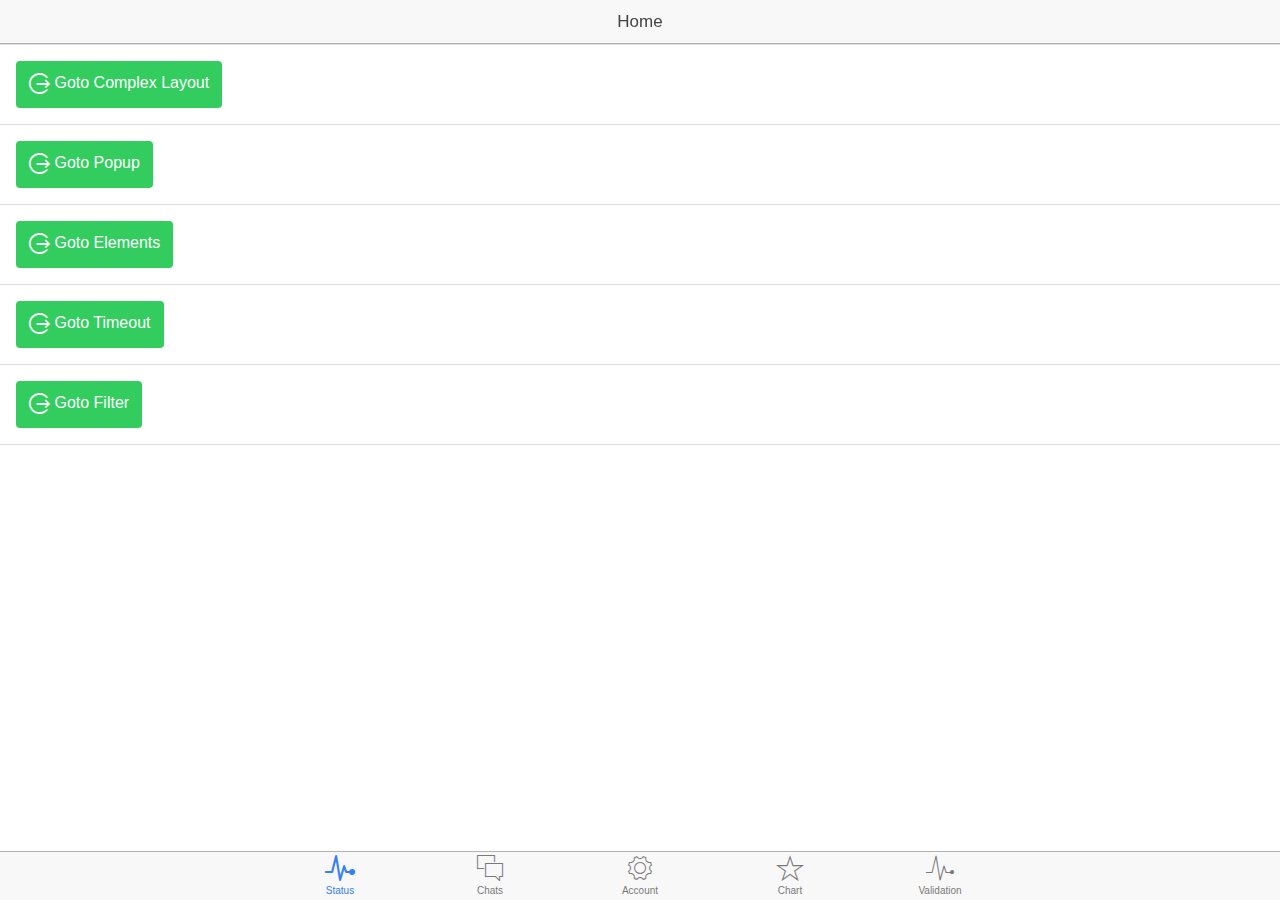
==== www/index.html @ bd2639de "20:19 04/17/2016 add filter function" ====
<!DOCTYPE html>
<html>
  <head>
    <meta charset="utf-8">
    <meta name="viewport" content="initial-scale=1, maximum-scale=1, user-scalable=no, width=device-width">
    <title></title>
    <link href="lib/ionic/css/ionic.css" rel="stylesheet">
    <link href="css/style.css" rel="stylesheet">
    <!-- IF using Sass (run gulp sass first), then uncomment below and remove the CSS includes above
    <link href="css/ionic.app.css" rel="stylesheet">
    -->
    <!-- ionic/angularjs js -->
    <script src="lib/ionic/js/ionic.bundle.js"></script>
    <script src="js/Chart.js"></script>
    <script src="practice/ionic/validation/angular-messages.min.js"></script>
    <link rel="stylesheet" href="practice/ionic/validation/main.css"/>
    <link rel="stylesheet" href="practice/ionic/layout/main.css"/>
    <!-- cordova script (this will be a 404 during development) -->
    <!--script src="cordova.js"></script-->

    <!-- your app's js -->
    <script src="js/app.js"></script>
    <script src="js/controllers.js"></script>
    <script src="js/services.js"></script>
    <script src="home/service.js"></script>
    <script src="home/controller.js"></script>
    <script src="practice/ionic/popup/controller.js"></script>
    <script src="practice/ionic/layout/controller.js"></script>
    <script src="practice/ionic/element/controller.js"></script>
    <script src="practice/ionic/timeout/controller.js"></script>
    <script src="practice/ionic/filter/controller.js"></script>
  </head>
  <body ng-app="starter">
    <!--
      The nav bar that will be updated as we navigate between views.
    -->
    <ion-nav-bar class="bar-stable">
      <ion-nav-back-button>
      </ion-nav-back-button>
    </ion-nav-bar>
    <!--
      The views will be rendered in the <ion-nav-view> directive below
      Templates are in the /templates folder (but you could also
      have templates inline in this html file if you'd like).
    -->
    <ion-nav-view></ion-nav-view>
  </body>
</html>
---- www/lib/ionic/css/ionic.css ----
@charset "UTF-8";
/*!
 * Copyright 2015 Drifty Co.
 * http://drifty.com/
 *
 * Ionic, v1.2.4
 * A powerful HTML5 mobile app framework.
 * http://ionicframework.com/
 *
 * By @maxlynch, @benjsperry, @adamdbradley <3
 *
 * Licensed under the MIT license. Please see LICENSE for more information.
 *
 */
/*!
  Ionicons, v2.0.1
  Created by Ben Sperry for the Ionic Framework, http://ionicons.com/
  https://twitter.com/benjsperry  https://twitter.com/ionicframework
  MIT License: https://github.com/driftyco/ionicons

  Android-style icons originally built by Google’s
  Material Design Icons: https://github.com/google/material-design-icons
  used under CC BY http://creativecommons.org/licenses/by/4.0/
  Modified icons to fit ionicon’s grid from original.
*/
@font-face {
  font-family: "Ionicons";
  src: url("../fonts/ionicons.eot?v=2.0.1");
  src: url("../fonts/ionicons.eot?v=2.0.1#iefix") format("embedded-opentype"), url("../fonts/ionicons.ttf?v=2.0.1") format("truetype"), url("../fonts/ionicons.woff?v=2.0.1") format("woff"), url("../fonts/ionicons.woff") format("woff"), url("../fonts/ionicons.svg?v=2.0.1#Ionicons") format("svg");
  font-weight: normal;
  font-style: normal; }

.ion, .ionicons,
.ion-alert:before,
.ion-alert-circled:before,
.ion-android-add:before,
.ion-android-add-circle:before,
.ion-android-alarm-clock:before,
.ion-android-alert:before,
.ion-android-apps:before,
.ion-android-archive:before,
.ion-android-arrow-back:before,
.ion-android-arrow-down:before,
.ion-android-arrow-dropdown:before,
.ion-android-arrow-dropdown-circle:before,
.ion-android-arrow-dropleft:before,
.ion-android-arrow-dropleft-circle:before,
.ion-android-arrow-dropright:before,
.ion-android-arrow-dropright-circle:before,
.ion-android-arrow-dropup:before,
.ion-android-arrow-dropup-circle:before,
.ion-android-arrow-forward:before,
.ion-android-arrow-up:before,
.ion-android-attach:before,
.ion-android-bar:before,
.ion-android-bicycle:before,
.ion-android-boat:before,
.ion-android-bookmark:before,
.ion-android-bulb:before,
.ion-android-bus:before,
.ion-android-calendar:before,
.ion-android-call:before,
.ion-android-camera:before,
.ion-android-cancel:before,
.ion-android-car:before,
.ion-android-cart:before,
.ion-android-chat:before,
.ion-android-checkbox:before,
.ion-android-checkbox-blank:before,
.ion-android-checkbox-outline:before,
.ion-android-checkbox-outline-blank:before,
.ion-android-checkmark-circle:before,
.ion-android-clipboard:before,
.ion-android-close:before,
.ion-android-cloud:before,
.ion-android-cloud-circle:before,
.ion-android-cloud-done:before,
.ion-android-cloud-outline:before,
.ion-android-color-palette:before,
.ion-android-compass:before,
.ion-android-contact:before,
.ion-android-contacts:before,
.ion-android-contract:before,
.ion-android-create:before,
.ion-android-delete:before,
.ion-android-desktop:before,
.ion-android-document:before,
.ion-android-done:before,
.ion-android-done-all:before,
.ion-android-download:before,
.ion-android-drafts:before,
.ion-android-exit:before,
.ion-android-expand:before,
.ion-android-favorite:before,
.ion-android-favorite-outline:before,
.ion-android-film:before,
.ion-android-folder:before,
.ion-android-folder-open:before,
.ion-android-funnel:before,
.ion-android-globe:before,
.ion-android-hand:before,
.ion-android-hangout:before,
.ion-android-happy:before,
.ion-android-home:before,
.ion-android-image:before,
.ion-android-laptop:before,
.ion-android-list:before,
.ion-android-locate:before,
.ion-android-lock:before,
.ion-android-mail:before,
.ion-android-map:before,
.ion-android-menu:before,
.ion-android-microphone:before,
.ion-android-microphone-off:before,
.ion-android-more-horizontal:before,
.ion-android-more-vertical:before,
.ion-android-navigate:before,
.ion-android-notifications:before,
.ion-android-notifications-none:before,
.ion-android-notifications-off:before,
.ion-android-open:before,
.ion-android-options:before,
.ion-android-people:before,
.ion-android-person:before,
.ion-android-person-add:before,
.ion-android-phone-landscape:before,
.ion-android-phone-portrait:before,
.ion-android-pin:before,
.ion-android-plane:before,
.ion-android-playstore:before,
.ion-android-print:before,
.ion-android-radio-button-off:before,
.ion-android-radio-button-on:before,
.ion-android-refresh:before,
.ion-android-remove:before,
.ion-android-remove-circle:before,
.ion-android-restaurant:before,
.ion-android-sad:before,
.ion-android-search:before,
.ion-android-send:before,
.ion-android-settings:before,
.ion-android-share:before,
.ion-android-share-alt:before,
.ion-android-star:before,
.ion-android-star-half:before,
.ion-android-star-outline:before,
.ion-android-stopwatch:before,
.ion-android-subway:before,
.ion-android-sunny:before,
.ion-android-sync:before,
.ion-android-textsms:before,
.ion-android-time:before,
.ion-android-train:before,
.ion-android-unlock:before,
.ion-android-upload:before,
.ion-android-volume-down:before,
.ion-android-volume-mute:before,
.ion-android-volume-off:before,
.ion-android-volume-up:before,
.ion-android-walk:before,
.ion-android-warning:before,
.ion-android-watch:before,
.ion-android-wifi:before,
.ion-aperture:before,
.ion-archive:before,
.ion-arrow-down-a:before,
.ion-arrow-down-b:before,
.ion-arrow-down-c:before,
.ion-arrow-expand:before,
.ion-arrow-graph-down-left:before,
.ion-arrow-graph-down-right:before,
.ion-arrow-graph-up-left:before,
.ion-arrow-graph-up-right:before,
.ion-arrow-left-a:before,
.ion-arrow-left-b:before,
.ion-arrow-left-c:before,
.ion-arrow-move:before,
.ion-arrow-resize:before,
.ion-arrow-return-left:before,
.ion-arrow-return-right:before,
.ion-arrow-right-a:before,
.ion-arrow-right-b:before,
.ion-arrow-right-c:before,
.ion-arrow-shrink:before,
.ion-arrow-swap:before,
.ion-arrow-up-a:before,
.ion-arrow-up-b:before,
.ion-arrow-up-c:before,
.ion-asterisk:before,
.ion-at:before,
.ion-backspace:before,
.ion-backspace-outline:before,
.ion-bag:before,
.ion-battery-charging:before,
.ion-battery-empty:before,
.ion-battery-full:before,
.ion-battery-half:before,
.ion-battery-low:before,
.ion-beaker:before,
.ion-beer:before,
.ion-bluetooth:before,
.ion-bonfire:before,
.ion-bookmark:before,
.ion-bowtie:before,
.ion-briefcase:before,
.ion-bug:before,
.ion-calculator:before,
.ion-calendar:before,
.ion-camera:before,
.ion-card:before,
.ion-cash:before,
.ion-chatbox:before,
.ion-chatbox-working:before,
.ion-chatboxes:before,
.ion-chatbubble:before,
.ion-chatbubble-working:before,
.ion-chatbubbles:before,
.ion-checkmark:before,
.ion-checkmark-circled:before,
.ion-checkmark-round:before,
.ion-chevron-down:before,
.ion-chevron-left:before,
.ion-chevron-right:before,
.ion-chevron-up:before,
.ion-clipboard:before,
.ion-clock:before,
.ion-close:before,
.ion-close-circled:before,
.ion-close-round:before,
.ion-closed-captioning:before,
.ion-cloud:before,
.ion-code:before,
.ion-code-download:before,
.ion-code-working:before,
.ion-coffee:before,
.ion-compass:before,
.ion-compose:before,
.ion-connection-bars:before,
.ion-contrast:before,
.ion-crop:before,
.ion-cube:before,
.ion-disc:before,
.ion-document:before,
.ion-document-text:before,
.ion-drag:before,
.ion-earth:before,
.ion-easel:before,
.ion-edit:before,
.ion-egg:before,
.ion-eject:before,
.ion-email:before,
.ion-email-unread:before,
.ion-erlenmeyer-flask:before,
.ion-erlenmeyer-flask-bubbles:before,
.ion-eye:before,
.ion-eye-disabled:before,
.ion-female:before,
.ion-filing:before,
.ion-film-marker:before,
.ion-fireball:before,
.ion-flag:before,
.ion-flame:before,
.ion-flash:before,
.ion-flash-off:before,
.ion-folder:before,
.ion-fork:before,
.ion-fork-repo:before,
.ion-forward:before,
.ion-funnel:before,
.ion-gear-a:before,
.ion-gear-b:before,
.ion-grid:before,
.ion-hammer:before,
.ion-happy:before,
.ion-happy-outline:before,
.ion-headphone:before,
.ion-heart:before,
.ion-heart-broken:before,
.ion-help:before,
.ion-help-buoy:before,
.ion-help-circled:before,
.ion-home:before,
.ion-icecream:before,
.ion-image:before,
.ion-images:before,
.ion-information:before,
.ion-information-circled:before,
.ion-ionic:before,
.ion-ios-alarm:before,
.ion-ios-alarm-outline:before,
.ion-ios-albums:before,
.ion-ios-albums-outline:before,
.ion-ios-americanfootball:before,
.ion-ios-americanfootball-outline:before,
.ion-ios-analytics:before,
.ion-ios-analytics-outline:before,
.ion-ios-arrow-back:before,
.ion-ios-arrow-down:before,
.ion-ios-arrow-forward:before,
.ion-ios-arrow-left:before,
.ion-ios-arrow-right:before,
.ion-ios-arrow-thin-down:before,
.ion-ios-arrow-thin-left:before,
.ion-ios-arrow-thin-right:before,
.ion-ios-arrow-thin-up:before,
.ion-ios-arrow-up:before,
.ion-ios-at:before,
.ion-ios-at-outline:before,
.ion-ios-barcode:before,
.ion-ios-barcode-outline:before,
.ion-ios-baseball:before,
.ion-ios-baseball-outline:before,
.ion-ios-basketball:before,
.ion-ios-basketball-outline:before,
.ion-ios-bell:before,
.ion-ios-bell-outline:before,
.ion-ios-body:before,
.ion-ios-body-outline:before,
.ion-ios-bolt:before,
.ion-ios-bolt-outline:before,
.ion-ios-book:before,
.ion-ios-book-outline:before,
.ion-ios-bookmarks:before,
.ion-ios-bookmarks-outline:before,
.ion-ios-box:before,
.ion-ios-box-outline:before,
.ion-ios-briefcase:before,
.ion-ios-briefcase-outline:before,
.ion-ios-browsers:before,
.ion-ios-browsers-outline:before,
.ion-ios-calculator:before,
.ion-ios-calculator-outline:before,
.ion-ios-calendar:before,
.ion-ios-calendar-outline:before,
.ion-ios-camera:before,
.ion-ios-camera-outline:before,
.ion-ios-cart:before,
.ion-ios-cart-outline:before,
.ion-ios-chatboxes:before,
.ion-ios-chatboxes-outline:before,
.ion-ios-chatbubble:before,
.ion-ios-chatbubble-outline:before,
.ion-ios-checkmark:before,
.ion-ios-checkmark-empty:before,
.ion-ios-checkmark-outline:before,
.ion-ios-circle-filled:before,
.ion-ios-circle-outline:before,
.ion-ios-clock:before,
.ion-ios-clock-outline:before,
.ion-ios-close:before,
.ion-ios-close-empty:before,
.ion-ios-close-outline:before,
.ion-ios-cloud:before,
.ion-ios-cloud-download:before,
.ion-ios-cloud-download-outline:before,
.ion-ios-cloud-outline:before,
.ion-ios-cloud-upload:before,
.ion-ios-cloud-upload-outline:before,
.ion-ios-cloudy:before,
.ion-ios-cloudy-night:before,
.ion-ios-cloudy-night-outline:before,
.ion-ios-cloudy-outline:before,
.ion-ios-cog:before,
.ion-ios-cog-outline:before,
.ion-ios-color-filter:before,
.ion-ios-color-filter-outline:before,
.ion-ios-color-wand:before,
.ion-ios-color-wand-outline:before,
.ion-ios-compose:before,
.ion-ios-compose-outline:before,
.ion-ios-contact:before,
.ion-ios-contact-outline:before,
.ion-ios-copy:before,
.ion-ios-copy-outline:before,
.ion-ios-crop:before,
.ion-ios-crop-strong:before,
.ion-ios-download:before,
.ion-ios-download-outline:before,
.ion-ios-drag:before,
.ion-ios-email:before,
.ion-ios-email-outline:before,
.ion-ios-eye:before,
.ion-ios-eye-outline:before,
.ion-ios-fastforward:before,
.ion-ios-fastforward-outline:before,
.ion-ios-filing:before,
.ion-ios-filing-outline:before,
.ion-ios-film:before,
.ion-ios-film-outline:before,
.ion-ios-flag:before,
.ion-ios-flag-outline:before,
.ion-ios-flame:before,
.ion-ios-flame-outline:before,
.ion-ios-flask:before,
.ion-ios-flask-outline:before,
.ion-ios-flower:before,
.ion-ios-flower-outline:before,
.ion-ios-folder:before,
.ion-ios-folder-outline:before,
.ion-ios-football:before,
.ion-ios-football-outline:before,
.ion-ios-game-controller-a:before,
.ion-ios-game-controller-a-outline:before,
.ion-ios-game-controller-b:before,
.ion-ios-game-controller-b-outline:before,
.ion-ios-gear:before,
.ion-ios-gear-outline:before,
.ion-ios-glasses:before,
.ion-ios-glasses-outline:before,
.ion-ios-grid-view:before,
.ion-ios-grid-view-outline:before,
.ion-ios-heart:before,
.ion-ios-heart-outline:before,
.ion-ios-help:before,
.ion-ios-help-empty:before,
.ion-ios-help-outline:before,
.ion-ios-home:before,
.ion-ios-home-outline:before,
.ion-ios-infinite:before,
.ion-ios-infinite-outline:before,
.ion-ios-information:before,
.ion-ios-information-empty:before,
.ion-ios-information-outline:before,
.ion-ios-ionic-outline:before,
.ion-ios-keypad:before,
.ion-ios-keypad-outline:before,
.ion-ios-lightbulb:before,
.ion-ios-lightbulb-outline:before,
.ion-ios-list:before,
.ion-ios-list-outline:before,
.ion-ios-location:before,
.ion-ios-location-outline:before,
.ion-ios-locked:before,
.ion-ios-locked-outline:before,
.ion-ios-loop:before,
.ion-ios-loop-strong:before,
.ion-ios-medical:before,
.ion-ios-medical-outline:before,
.ion-ios-medkit:before,
.ion-ios-medkit-outline:before,
.ion-ios-mic:before,
.ion-ios-mic-off:before,
.ion-ios-mic-outline:before,
.ion-ios-minus:before,
.ion-ios-minus-empty:before,
.ion-ios-minus-outline:before,
.ion-ios-monitor:before,
.ion-ios-monitor-outline:before,
.ion-ios-moon:before,
.ion-ios-moon-outline:before,
.ion-ios-more:before,
.ion-ios-more-outline:before,
.ion-ios-musical-note:before,
.ion-ios-musical-notes:before,
.ion-ios-navigate:before,
.ion-ios-navigate-outline:before,
.ion-ios-nutrition:before,
.ion-ios-nutrition-outline:before,
.ion-ios-paper:before,
.ion-ios-paper-outline:before,
.ion-ios-paperplane:before,
.ion-ios-paperplane-outline:before,
.ion-ios-partlysunny:before,
.ion-ios-partlysunny-outline:before,
.ion-ios-pause:before,
.ion-ios-pause-outline:before,
.ion-ios-paw:before,
.ion-ios-paw-outline:before,
.ion-ios-people:before,
.ion-ios-people-outline:before,
.ion-ios-person:before,
.ion-ios-person-outline:before,
.ion-ios-personadd:before,
.ion-ios-personadd-outline:before,
.ion-ios-photos:before,
.ion-ios-photos-outline:before,
.ion-ios-pie:before,
.ion-ios-pie-outline:before,
.ion-ios-pint:before,
.ion-ios-pint-outline:before,
.ion-ios-play:before,
.ion-ios-play-outline:before,
.ion-ios-plus:before,
.ion-ios-plus-empty:before,
.ion-ios-plus-outline:before,
.ion-ios-pricetag:before,
.ion-ios-pricetag-outline:before,
.ion-ios-pricetags:before,
.ion-ios-pricetags-outline:before,
.ion-ios-printer:before,
.ion-ios-printer-outline:before,
.ion-ios-pulse:before,
.ion-ios-pulse-strong:before,
.ion-ios-rainy:before,
.ion-ios-rainy-outline:before,
.ion-ios-recording:before,
.ion-ios-recording-outline:before,
.ion-ios-redo:before,
.ion-ios-redo-outline:before,
.ion-ios-refresh:before,
.ion-ios-refresh-empty:before,
.ion-ios-refresh-outline:before,
.ion-ios-reload:before,
.ion-ios-reverse-camera:before,
.ion-ios-reverse-camera-outline:before,
.ion-ios-rewind:before,
.ion-ios-rewind-outline:before,
.ion-ios-rose:before,
.ion-ios-rose-outline:before,
.ion-ios-search:before,
.ion-ios-search-strong:before,
.ion-ios-settings:before,
.ion-ios-settings-strong:before,
.ion-ios-shuffle:before,
.ion-ios-shuffle-strong:before,
.ion-ios-skipbackward:before,
.ion-ios-skipbackward-outline:before,
.ion-ios-skipforward:before,
.ion-ios-skipforward-outline:before,
.ion-ios-snowy:before,
.ion-ios-speedometer:before,
.ion-ios-speedometer-outline:before,
.ion-ios-star:before,
.ion-ios-star-half:before,
.ion-ios-star-outline:before,
.ion-ios-stopwatch:before,
.ion-ios-stopwatch-outline:before,
.ion-ios-sunny:before,
.ion-ios-sunny-outline:before,
.ion-ios-telephone:before,
.ion-ios-telephone-outline:before,
.ion-ios-tennisball:before,
.ion-ios-tennisball-outline:before,
.ion-ios-thunderstorm:before,
.ion-ios-thunderstorm-outline:before,
.ion-ios-time:before,
.ion-ios-time-outline:before,
.ion-ios-timer:before,
.ion-ios-timer-outline:before,
.ion-ios-toggle:before,
.ion-ios-toggle-outline:before,
.ion-ios-trash:before,
.ion-ios-trash-outline:before,
.ion-ios-undo:before,
.ion-ios-undo-outline:before,
.ion-ios-unlocked:before,
.ion-ios-unlocked-outline:before,
.ion-ios-upload:before,
.ion-ios-upload-outline:before,
.ion-ios-videocam:before,
.ion-ios-videocam-outline:before,
.ion-ios-volume-high:before,
.ion-ios-volume-low:before,
.ion-ios-wineglass:before,
.ion-ios-wineglass-outline:before,
.ion-ios-world:before,
.ion-ios-world-outline:before,
.ion-ipad:before,
.ion-iphone:before,
.ion-ipod:before,
.ion-jet:before,
.ion-key:before,
.ion-knife:before,
.ion-laptop:before,
.ion-leaf:before,
.ion-levels:before,
.ion-lightbulb:before,
.ion-link:before,
.ion-load-a:before,
.ion-load-b:before,
.ion-load-c:before,
.ion-load-d:before,
.ion-location:before,
.ion-lock-combination:before,
.ion-locked:before,
.ion-log-in:before,
.ion-log-out:before,
.ion-loop:before,
.ion-magnet:before,
.ion-male:before,
.ion-man:before,
.ion-map:before,
.ion-medkit:before,
.ion-merge:before,
.ion-mic-a:before,
.ion-mic-b:before,
.ion-mic-c:before,
.ion-minus:before,
.ion-minus-circled:before,
.ion-minus-round:before,
.ion-model-s:before,
.ion-monitor:before,
.ion-more:before,
.ion-mouse:before,
.ion-music-note:before,
.ion-navicon:before,
.ion-navicon-round:before,
.ion-navigate:before,
.ion-network:before,
.ion-no-smoking:before,
.ion-nuclear:before,
.ion-outlet:before,
.ion-paintbrush:before,
.ion-paintbucket:before,
.ion-paper-airplane:before,
.ion-paperclip:before,
.ion-pause:before,
.ion-person:before,
.ion-person-add:before,
.ion-person-stalker:before,
.ion-pie-graph:before,
.ion-pin:before,
.ion-pinpoint:before,
.ion-pizza:before,
.ion-plane:before,
.ion-planet:before,
.ion-play:before,
.ion-playstation:before,
.ion-plus:before,
.ion-plus-circled:before,
.ion-plus-round:before,
.ion-podium:before,
.ion-pound:before,
.ion-power:before,
.ion-pricetag:before,
.ion-pricetags:before,
.ion-printer:before,
.ion-pull-request:before,
.ion-qr-scanner:before,
.ion-quote:before,
.ion-radio-waves:before,
.ion-record:before,
.ion-refresh:before,
.ion-reply:before,
.ion-reply-all:before,
.ion-ribbon-a:before,
.ion-ribbon-b:before,
.ion-sad:before,
.ion-sad-outline:before,
.ion-scissors:before,
.ion-search:before,
.ion-settings:before,
.ion-share:before,
.ion-shuffle:before,
.ion-skip-backward:before,
.ion-skip-forward:before,
.ion-social-android:before,
.ion-social-android-outline:before,
.ion-social-angular:before,
.ion-social-angular-outline:before,
.ion-social-apple:before,
.ion-social-apple-outline:before,
.ion-social-bitcoin:before,
.ion-social-bitcoin-outline:before,
.ion-social-buffer:before,
.ion-social-buffer-outline:before,
.ion-social-chrome:before,
.ion-social-chrome-outline:before,
.ion-social-codepen:before,
.ion-social-codepen-outline:before,
.ion-social-css3:before,
.ion-social-css3-outline:before,
.ion-social-designernews:before,
.ion-social-designernews-outline:before,
.ion-social-dribbble:before,
.ion-social-dribbble-outline:before,
.ion-social-dropbox:before,
.ion-social-dropbox-outline:before,
.ion-social-euro:before,
.ion-social-euro-outline:before,
.ion-social-facebook:before,
.ion-social-facebook-outline:before,
.ion-social-foursquare:before,
.ion-social-foursquare-outline:before,
.ion-social-freebsd-devil:before,
.ion-social-github:before,
.ion-social-github-outline:before,
.ion-social-google:before,
.ion-social-google-outline:before,
.ion-social-googleplus:before,
.ion-social-googleplus-outline:before,
.ion-social-hackernews:before,
.ion-social-hackernews-outline:before,
.ion-social-html5:before,
.ion-social-html5-outline:before,
.ion-social-instagram:before,
.ion-social-instagram-outline:before,
.ion-social-javascript:before,
.ion-social-javascript-outline:before,
.ion-social-linkedin:before,
.ion-social-linkedin-outline:before,
.ion-social-markdown:before,
.ion-social-nodejs:before,
.ion-social-octocat:before,
.ion-social-pinterest:before,
.ion-social-pinterest-outline:before,
.ion-social-python:before,
.ion-social-reddit:before,
.ion-social-reddit-outline:before,
.ion-social-rss:before,
.ion-social-rss-outline:before,
.ion-social-sass:before,
.ion-social-skype:before,
.ion-social-skype-outline:before,
.ion-social-snapchat:before,
.ion-social-snapchat-outline:before,
.ion-social-tumblr:before,
.ion-social-tumblr-outline:before,
.ion-social-tux:before,
.ion-social-twitch:before,
.ion-social-twitch-outline:before,
.ion-social-twitter:before,
.ion-social-twitter-outline:before,
.ion-social-usd:before,
.ion-social-usd-outline:before,
.ion-social-vimeo:before,
.ion-social-vimeo-outline:before,
.ion-social-whatsapp:before,
.ion-social-whatsapp-outline:before,
.ion-social-windows:before,
.ion-social-windows-outline:before,
.ion-social-wordpress:before,
.ion-social-wordpress-outline:before,
.ion-social-yahoo:before,
.ion-social-yahoo-outline:before,
.ion-social-yen:before,
.ion-social-yen-outline:before,
.ion-social-youtube:before,
.ion-social-youtube-outline:before,
.ion-soup-can:before,
.ion-soup-can-outline:before,
.ion-speakerphone:before,
.ion-speedometer:before,
.ion-spoon:before,
.ion-star:before,
.ion-stats-bars:before,
.ion-steam:before,
.ion-stop:before,
.ion-thermometer:before,
.ion-thumbsdown:before,
.ion-thumbsup:before,
.ion-toggle:before,
.ion-toggle-filled:before,
.ion-transgender:before,
.ion-trash-a:before,
.ion-trash-b:before,
.ion-trophy:before,
.ion-tshirt:before,
.ion-tshirt-outline:before,
.ion-umbrella:before,
.ion-university:before,
.ion-unlocked:before,
.ion-upload:before,
.ion-usb:before,
.ion-videocamera:before,
.ion-volume-high:before,
.ion-volume-low:before,
.ion-volume-medium:before,
.ion-volume-mute:before,
.ion-wand:before,
.ion-waterdrop:before,
.ion-wifi:before,
.ion-wineglass:before,
.ion-woman:before,
.ion-wrench:before,
.ion-xbox:before {
  display: inline-block;
  font-family: "Ionicons";
  speak: none;
  font-style: normal;
  font-weight: normal;
  font-variant: normal;
  text-transform: none;
  text-rendering: auto;
  line-height: 1;
  -webkit-font-smoothing: antialiased;
  -moz-osx-font-smoothing: grayscale; }

.ion-alert:before {
  content: ""; }

.ion-alert-circled:before {
  content: ""; }

.ion-android-add:before {
  content: ""; }

.ion-android-add-circle:before {
  content: ""; }

.ion-android-alarm-clock:before {
  content: ""; }

.ion-android-alert:before {
  content: ""; }

.ion-android-apps:before {
  content: ""; }

.ion-android-archive:before {
  content: ""; }

.ion-android-arrow-back:before {
  content: ""; }

.ion-android-arrow-down:before {
  content: ""; }

.ion-android-arrow-dropdown:before {
  content: ""; }

.ion-android-arrow-dropdown-circle:before {
  content: ""; }

.ion-android-arrow-dropleft:before {
  content: ""; }

.ion-android-arrow-dropleft-circle:before {
  content: ""; }

.ion-android-arrow-dropright:before {
  content: ""; }

.ion-android-arrow-dropright-circle:before {
  content: ""; }

.ion-android-arrow-dropup:before {
  content: ""; }

.ion-android-arrow-dropup-circle:before {
  content: ""; }

.ion-android-arrow-forward:before {
  content: ""; }

.ion-android-arrow-up:before {
  content: ""; }

.ion-android-attach:before {
  content: ""; }

.ion-android-bar:before {
  content: ""; }

.ion-android-bicycle:before {
  content: ""; }

.ion-android-boat:before {
  content: ""; }

.ion-android-bookmark:before {
  content: ""; }

.ion-android-bulb:before {
  content: ""; }

.ion-android-bus:before {
  content: ""; }

.ion-android-calendar:before {
  content: ""; }

.ion-android-call:before {
  content: ""; }

.ion-android-camera:before {
  content: ""; }

.ion-android-cancel:before {
  content: ""; }

.ion-android-car:before {
  content: ""; }

.ion-android-cart:before {
  content: ""; }

.ion-android-chat:before {
  content: ""; }

.ion-android-checkbox:before {
  content: ""; }

.ion-android-checkbox-blank:before {
  content: ""; }

.ion-android-checkbox-outline:before {
  content: ""; }

.ion-android-checkbox-outline-blank:before {
  content: ""; }

.ion-android-checkmark-circle:before {
  content: ""; }

.ion-android-clipboard:before {
  content: ""; }

.ion-android-close:before {
  content: ""; }

.ion-android-cloud:before {
  content: ""; }

.ion-android-cloud-circle:before {
  content: ""; }

.ion-android-cloud-done:before {
  content: ""; }

.ion-android-cloud-outline:before {
  content: ""; }

.ion-android-color-palette:before {
  content: ""; }

.ion-android-compass:before {
  content: ""; }

.ion-android-contact:before {
  content: ""; }

.ion-android-contacts:before {
  content: ""; }

.ion-android-contract:before {
  content: ""; }

.ion-android-create:before {
  content: ""; }

.ion-android-delete:before {
  content: ""; }

.ion-android-desktop:before {
  content: ""; }

.ion-android-document:before {
  content: ""; }

.ion-android-done:before {
  content: ""; }

.ion-android-done-all:before {
  content: ""; }

.ion-android-download:before {
  content: ""; }

.ion-android-drafts:before {
  content: ""; }

.ion-android-exit:before {
  content: ""; }

.ion-android-expand:before {
  content: ""; }

.ion-android-favorite:before {
  content: ""; }

.ion-android-favorite-outline:before {
  content: ""; }

.ion-android-film:before {
  content: ""; }

.ion-android-folder:before {
  content: ""; }

.ion-android-folder-open:before {
  content: ""; }

.ion-android-funnel:before {
  content: ""; }

.ion-android-globe:before {
  content: ""; }

.ion-android-hand:before {
  content: ""; }

.ion-android-hangout:before {
  content: ""; }

.ion-android-happy:before {
  content: ""; }

.ion-android-home:before {
  content: ""; }

.ion-android-image:before {
  content: ""; }

.ion-android-laptop:before {
  content: ""; }

.ion-android-list:before {
  content: ""; }

.ion-android-locate:before {
  content: ""; }

.ion-android-lock:before {
  content: ""; }

.ion-android-mail:before {
  content: ""; }

.ion-android-map:before {
  content: ""; }

.ion-android-menu:before {
  content: ""; }

.ion-android-microphone:before {
  content: ""; }

.ion-android-microphone-off:before {
  content: ""; }

.ion-android-more-horizontal:before {
  content: ""; }

.ion-android-more-vertical:before {
  content: ""; }

.ion-android-navigate:before {
  content: ""; }

.ion-android-notifications:before {
  content: ""; }

.ion-android-notifications-none:before {
  content: ""; }

.ion-android-notifications-off:before {
  content: ""; }

.ion-android-open:before {
  content: ""; }

.ion-android-options:before {
  content: ""; }

.ion-android-people:before {
  content: ""; }

.ion-android-person:before {
  content: ""; }

.ion-android-person-add:before {
  content: ""; }

.ion-android-phone-landscape:before {
  content: ""; }

.ion-android-phone-portrait:before {
  content: ""; }

.ion-android-pin:before {
  content: ""; }

.ion-android-plane:before {
  content: ""; }

.ion-android-playstore:before {
  content: ""; }

.ion-android-print:before {
  content: ""; }

.ion-android-radio-button-off:before {
  content: ""; }

.ion-android-radio-button-on:before {
  content: ""; }

.ion-android-refresh:before {
  content: ""; }

.ion-android-remove:before {
  content: ""; }

.ion-android-remove-circle:before {
  content: ""; }

.ion-android-restaurant:before {
  content: ""; }

.ion-android-sad:before {
  content: ""; }

.ion-android-search:before {
  content: ""; }

.ion-android-send:before {
  content: ""; }

.ion-android-settings:before {
  content: ""; }

.ion-android-share:before {
  content: ""; }

.ion-android-share-alt:before {
  content: ""; }

.ion-android-star:before {
  content: ""; }

.ion-android-star-half:before {
  content: ""; }

.ion-android-star-outline:before {
  content: ""; }

.ion-android-stopwatch:before {
  content: ""; }

.ion-android-subway:before {
  content: ""; }

.ion-android-sunny:before {
  content: ""; }

.ion-android-sync:before {
  content: ""; }

.ion-android-textsms:before {
  content: ""; }

.ion-android-time:before {
  content: ""; }

.ion-android-train:before {
  content: ""; }

.ion-android-unlock:before {
  content: ""; }

.ion-android-upload:before {
  content: ""; }

.ion-android-volume-down:before {
  content: ""; }

.ion-android-volume-mute:before {
  content: ""; }

.ion-android-volume-off:before {
  content: ""; }

.ion-android-volume-up:before {
  content: ""; }

.ion-android-walk:before {
  content: ""; }

.ion-android-warning:before {
  content: ""; }

.ion-android-watch:before {
  content: ""; }

.ion-android-wifi:before {
  content: ""; }

.ion-aperture:before {
  content: ""; }

.ion-archive:before {
  content: ""; }

.ion-arrow-down-a:before {
  content: ""; }

.ion-arrow-down-b:before {
  content: ""; }

.ion-arrow-down-c:before {
  content: ""; }

.ion-arrow-expand:before {
  content: ""; }

.ion-arrow-graph-down-left:before {
  content: ""; }

.ion-arrow-graph-down-right:before {
  content: ""; }

.ion-arrow-graph-up-left:before {
  content: ""; }

.ion-arrow-graph-up-right:before {
  content: ""; }

.ion-arrow-left-a:before {
  content: ""; }

.ion-arrow-left-b:before {
  content: ""; }

.ion-arrow-left-c:before {
  content: ""; }

.ion-arrow-move:before {
  content: ""; }

.ion-arrow-resize:before {
  content: ""; }

.ion-arrow-return-left:before {
  content: ""; }

.ion-arrow-return-right:before {
  content: ""; }

.ion-arrow-right-a:before {
  content: ""; }

.ion-arrow-right-b:before {
  content: ""; }

.ion-arrow-right-c:before {
  content: ""; }

.ion-arrow-shrink:before {
  content: ""; }

.ion-arrow-swap:before {
  content: ""; }

.ion-arrow-up-a:before {
  content: ""; }

.ion-arrow-up-b:before {
  content: ""; }

.ion-arrow-up-c:before {
  content: ""; }

.ion-asterisk:before {
  content: ""; }

.ion-at:before {
  content: ""; }

.ion-backspace:before {
  content: ""; }

.ion-backspace-outline:before {
  content: ""; }

.ion-bag:before {
  content: ""; }

.ion-battery-charging:before {
  content: ""; }

.ion-battery-empty:before {
  content: ""; }

.ion-battery-full:before {
  content: ""; }

.ion-battery-half:before {
  content: ""; }

.ion-battery-low:before {
  content: ""; }

.ion-beaker:before {
  content: ""; }

.ion-beer:before {
  content: ""; }

.ion-bluetooth:before {
  content: ""; }

.ion-bonfire:before {
  content: ""; }

.ion-bookmark:before {
  content: ""; }

.ion-bowtie:before {
  content: ""; }

.ion-briefcase:before {
  content: ""; }

.ion-bug:before {
  content: ""; }

.ion-calculator:before {
  content: ""; }

.ion-calendar:before {
  content: ""; }

.ion-camera:before {
  content: ""; }

.ion-card:before {
  content: ""; }

.ion-cash:before {
  content: ""; }

.ion-chatbox:before {
  content: ""; }

.ion-chatbox-working:before {
  content: ""; }

.ion-chatboxes:before {
  content: ""; }

.ion-chatbubble:before {
  content: ""; }

.ion-chatbubble-working:before {
  content: ""; }

.ion-chatbubbles:before {
  content: ""; }

.ion-checkmark:before {
  content: ""; }

.ion-checkmark-circled:before {
  content: ""; }

.ion-checkmark-round:before {
  content: ""; }

.ion-chevron-down:before {
  content: ""; }

.ion-chevron-left:before {
  content: ""; }

.ion-chevron-right:before {
  content: ""; }

.ion-chevron-up:before {
  content: ""; }

.ion-clipboard:before {
  content: ""; }

.ion-clock:before {
  content: ""; }

.ion-close:before {
  content: ""; }

.ion-close-circled:before {
  content: ""; }

.ion-close-round:before {
  content: ""; }

.ion-closed-captioning:before {
  content: ""; }

.ion-cloud:before {
  content: ""; }

.ion-code:before {
  content: ""; }

.ion-code-download:before {
  content: ""; }

.ion-code-working:before {
  content: ""; }

.ion-coffee:before {
  content: ""; }

.ion-compass:before {
  content: ""; }

.ion-compose:before {
  content: ""; }

.ion-connection-bars:before {
  content: ""; }

.ion-contrast:before {
  content: ""; }

.ion-crop:before {
  content: ""; }

.ion-cube:before {
  content: ""; }

.ion-disc:before {
  content: ""; }

.ion-document:before {
  content: ""; }

.ion-document-text:before {
  content: ""; }

.ion-drag:before {
  content: ""; }

.ion-earth:before {
  content: ""; }

.ion-easel:before {
  content: ""; }

.ion-edit:before {
  content: ""; }

.ion-egg:before {
  content: ""; }

.ion-eject:before {
  content: ""; }

.ion-email:before {
  content: ""; }

.ion-email-unread:before {
  content: ""; }

.ion-erlenmeyer-flask:before {
  content: ""; }

.ion-erlenmeyer-flask-bubbles:before {
  content: ""; }

.ion-eye:before {
  content: ""; }

.ion-eye-disabled:before {
  content: ""; }

.ion-female:before {
  content: ""; }

.ion-filing:before {
  content: ""; }

.ion-film-marker:before {
  content: ""; }

.ion-fireball:before {
  content: ""; }

.ion-flag:before {
  content: ""; }

.ion-flame:before {
  content: ""; }

.ion-flash:before {
  content: ""; }

.ion-flash-off:before {
  content: ""; }

.ion-folder:before {
  content: ""; }

.ion-fork:before {
  content: ""; }

.ion-fork-repo:before {
  content: ""; }

.ion-forward:before {
  content: ""; }

.ion-funnel:before {
  content: ""; }

.ion-gear-a:before {
  content: ""; }

.ion-gear-b:before {
  content: ""; }

.ion-grid:before {
  content: ""; }

.ion-hammer:before {
  content: ""; }

.ion-happy:before {
  content: ""; }

.ion-happy-outline:before {
  content: ""; }

.ion-headphone:before {
  content: ""; }

.ion-heart:before {
  content: ""; }

.ion-heart-broken:before {
  content: ""; }

.ion-help:before {
  content: ""; }

.ion-help-buoy:before {
  content: ""; }

.ion-help-circled:before {
  content: ""; }

.ion-home:before {
  content: ""; }

.ion-icecream:before {
  content: ""; }

.ion-image:before {
  content: ""; }

.ion-images:before {
  content: ""; }

.ion-information:before {
  content: ""; }

.ion-information-circled:before {
  content: ""; }

.ion-ionic:before {
  content: ""; }

.ion-ios-alarm:before {
  content: ""; }

.ion-ios-alarm-outline:before {
  content: ""; }

.ion-ios-albums:before {
  content: ""; }

.ion-ios-albums-outline:before {
  content: ""; }

.ion-ios-americanfootball:before {
  content: ""; }

.ion-ios-americanfootball-outline:before {
  content: ""; }

.ion-ios-analytics:before {
  content: ""; }

.ion-ios-analytics-outline:before {
  content: ""; }

.ion-ios-arrow-back:before {
  content: ""; }

.ion-ios-arrow-down:before {
  content: ""; }

.ion-ios-arrow-forward:before {
  content: ""; }

.ion-ios-arrow-left:before {
  content: ""; }

.ion-ios-arrow-right:before {
  content: ""; }

.ion-ios-arrow-thin-down:before {
  content: ""; }

.ion-ios-arrow-thin-left:before {
  content: ""; }

.ion-ios-arrow-thin-right:before {
  content: ""; }

.ion-ios-arrow-thin-up:before {
  content: ""; }

.ion-ios-arrow-up:before {
  content: ""; }

.ion-ios-at:before {
  content: ""; }

.ion-ios-at-outline:before {
  content: ""; }

.ion-ios-barcode:before {
  content: ""; }

.ion-ios-barcode-outline:before {
  content: ""; }

.ion-ios-baseball:before {
  content: ""; }

.ion-ios-baseball-outline:before {
  content: ""; }

.ion-ios-basketball:before {
  content: ""; }

.ion-ios-basketball-outline:before {
  content: ""; }

.ion-ios-bell:before {
  content: ""; }

.ion-ios-bell-outline:before {
  content: ""; }

.ion-ios-body:before {
  content: ""; }

.ion-ios-body-outline:before {
  content: ""; }

.ion-ios-bolt:before {
  content: ""; }

.ion-ios-bolt-outline:before {
  content: ""; }

.ion-ios-book:before {
  content: ""; }

.ion-ios-book-outline:before {
  content: ""; }

.ion-ios-bookmarks:before {
  content: ""; }

.ion-ios-bookmarks-outline:before {
  content: ""; }

.ion-ios-box:before {
  content: ""; }

.ion-ios-box-outline:before {
  content: ""; }

.ion-ios-briefcase:before {
  content: ""; }

.ion-ios-briefcase-outline:before {
  content: ""; }

.ion-ios-browsers:before {
  content: ""; }

.ion-ios-browsers-outline:before {
  content: ""; }

.ion-ios-calculator:before {
  content: ""; }

.ion-ios-calculator-outline:before {
  content: ""; }

.ion-ios-calendar:before {
  content: ""; }

.ion-ios-calendar-outline:before {
  content: ""; }

.ion-ios-camera:before {
  content: ""; }

.ion-ios-camera-outline:before {
  content: ""; }

.ion-ios-cart:before {
  content: ""; }

.ion-ios-cart-outline:before {
  content: ""; }

.ion-ios-chatboxes:before {
  content: ""; }

.ion-ios-chatboxes-outline:before {
  content: ""; }

.ion-ios-chatbubble:before {
  content: ""; }

.ion-ios-chatbubble-outline:before {
  content: ""; }

.ion-ios-checkmark:before {
  content: ""; }

.ion-ios-checkmark-empty:before {
  content: ""; }

.ion-ios-checkmark-outline:before {
  content: ""; }

.ion-ios-circle-filled:before {
  content: ""; }

.ion-ios-circle-outline:before {
  content: ""; }

.ion-ios-clock:before {
  content: ""; }

.ion-ios-clock-outline:before {
  content: ""; }

.ion-ios-close:before {
  content: ""; }

.ion-ios-close-empty:before {
  content: ""; }

.ion-ios-close-outline:before {
  content: ""; }

.ion-ios-cloud:before {
  content: ""; }

.ion-ios-cloud-download:before {
  content: ""; }

.ion-ios-cloud-download-outline:before {
  content: ""; }

.ion-ios-cloud-outline:before {
  content: ""; }

.ion-ios-cloud-upload:before {
  content: ""; }

.ion-ios-cloud-upload-outline:before {
  content: ""; }

.ion-ios-cloudy:before {
  content: ""; }

.ion-ios-cloudy-night:before {
  content: ""; }

.ion-ios-cloudy-night-outline:before {
  content: ""; }

.ion-ios-cloudy-outline:before {
  content: ""; }

.ion-ios-cog:before {
  content: ""; }

.ion-ios-cog-outline:before {
  content: ""; }

.ion-ios-color-filter:before {
  content: ""; }

.ion-ios-color-filter-outline:before {
  content: ""; }

.ion-ios-color-wand:before {
  content: ""; }

.ion-ios-color-wand-outline:before {
  content: ""; }

.ion-ios-compose:before {
  content: ""; }

.ion-ios-compose-outline:before {
  content: ""; }

.ion-ios-contact:before {
  content: ""; }

.ion-ios-contact-outline:before {
  content: ""; }

.ion-ios-copy:before {
  content: ""; }

.ion-ios-copy-outline:before {
  content: ""; }

.ion-ios-crop:before {
  content: ""; }

.ion-ios-crop-strong:before {
  content: ""; }

.ion-ios-download:before {
  content: ""; }

.ion-ios-download-outline:before {
  content: ""; }

.ion-ios-drag:before {
  content: ""; }

.ion-ios-email:before {
  content: ""; }

.ion-ios-email-outline:before {
  content: ""; }

.ion-ios-eye:before {
  content: ""; }

.ion-ios-eye-outline:before {
  content: ""; }

.ion-ios-fastforward:before {
  content: ""; }

.ion-ios-fastforward-outline:before {
  content: ""; }

.ion-ios-filing:before {
  content: ""; }

.ion-ios-filing-outline:before {
  content: ""; }

.ion-ios-film:before {
  content: ""; }

.ion-ios-film-outline:before {
  content: ""; }

.ion-ios-flag:before {
  content: ""; }

.ion-ios-flag-outline:before {
  content: ""; }

.ion-ios-flame:before {
  content: ""; }

.ion-ios-flame-outline:before {
  content: ""; }

.ion-ios-flask:before {
  content: ""; }

.ion-ios-flask-outline:before {
  content: ""; }

.ion-ios-flower:before {
  content: ""; }

.ion-ios-flower-outline:before {
  content: ""; }

.ion-ios-folder:before {
  content: ""; }

.ion-ios-folder-outline:before {
  content: ""; }

.ion-ios-football:before {
  content: ""; }

.ion-ios-football-outline:before {
  content: ""; }

.ion-ios-game-controller-a:before {
  content: ""; }

.ion-ios-game-controller-a-outline:before {
  content: ""; }

.ion-ios-game-controller-b:before {
  content: ""; }

.ion-ios-game-controller-b-outline:before {
  content: ""; }

.ion-ios-gear:before {
  content: ""; }

.ion-ios-gear-outline:before {
  content: ""; }

.ion-ios-glasses:before {
  content: ""; }

.ion-ios-glasses-outline:before {
  content: ""; }

.ion-ios-grid-view:before {
  content: ""; }

.ion-ios-grid-view-outline:before {
  content: ""; }

.ion-ios-heart:before {
  content: ""; }

.ion-ios-heart-outline:before {
  content: ""; }

.ion-ios-help:before {
  content: ""; }

.ion-ios-help-empty:before {
  content: ""; }

.ion-ios-help-outline:before {
  content: ""; }

.ion-ios-home:before {
  content: ""; }

.ion-ios-home-outline:before {
  content: ""; }

.ion-ios-infinite:before {
  content: ""; }

.ion-ios-infinite-outline:before {
  content: ""; }

.ion-ios-information:before {
  content: ""; }

.ion-ios-information-empty:before {
  content: ""; }

.ion-ios-information-outline:before {
  content: ""; }

.ion-ios-ionic-outline:before {
  content: ""; }

.ion-ios-keypad:before {
  content: ""; }

.ion-ios-keypad-outline:before {
  content: ""; }

.ion-ios-lightbulb:before {
  content: ""; }

.ion-ios-lightbulb-outline:before {
  content: ""; }

.ion-ios-list:before {
  content: ""; }

.ion-ios-list-outline:before {
  content: ""; }

.ion-ios-location:before {
  content: ""; }

.ion-ios-location-outline:before {
  content: ""; }

.ion-ios-locked:before {
  content: ""; }

.ion-ios-locked-outline:before {
  content: ""; }

.ion-ios-loop:before {
  content: ""; }

.ion-ios-loop-strong:before {
  content: ""; }

.ion-ios-medical:before {
  content: ""; }

.ion-ios-medical-outline:before {
  content: ""; }

.ion-ios-medkit:before {
  content: ""; }

.ion-ios-medkit-outline:before {
  content: ""; }

.ion-ios-mic:before {
  content: ""; }

.ion-ios-mic-off:before {
  content: ""; }

.ion-ios-mic-outline:before {
  content: ""; }

.ion-ios-minus:before {
  content: ""; }

.ion-ios-minus-empty:before {
  content: ""; }

.ion-ios-minus-outline:before {
  content: ""; }

.ion-ios-monitor:before {
  content: ""; }

.ion-ios-monitor-outline:before {
  content: ""; }

.ion-ios-moon:before {
  content: ""; }

.ion-ios-moon-outline:before {
  content: ""; }

.ion-ios-more:before {
  content: ""; }

.ion-ios-more-outline:before {
  content: ""; }

.ion-ios-musical-note:before {
  content: ""; }

.ion-ios-musical-notes:before {
  content: ""; }

.ion-ios-navigate:before {
  content: ""; }

.ion-ios-navigate-outline:before {
  content: ""; }

.ion-ios-nutrition:before {
  content: ""; }

.ion-ios-nutrition-outline:before {
  content: ""; }

.ion-ios-paper:before {
  content: ""; }

.ion-ios-paper-outline:before {
  content: ""; }

.ion-ios-paperplane:before {
  content: ""; }

.ion-ios-paperplane-outline:before {
  content: ""; }

.ion-ios-partlysunny:before {
  content: ""; }

.ion-ios-partlysunny-outline:before {
  content: ""; }

.ion-ios-pause:before {
  content: ""; }

.ion-ios-pause-outline:before {
  content: ""; }

.ion-ios-paw:before {
  content: ""; }

.ion-ios-paw-outline:before {
  content: ""; }

.ion-ios-people:before {
  content: ""; }

.ion-ios-people-outline:before {
  content: ""; }

.ion-ios-person:before {
  content: ""; }

.ion-ios-person-outline:before {
  content: ""; }

.ion-ios-personadd:before {
  content: ""; }

.ion-ios-personadd-outline:before {
  content: ""; }

.ion-ios-photos:before {
  content: ""; }

.ion-ios-photos-outline:before {
  content: ""; }

.ion-ios-pie:before {
  content: ""; }

.ion-ios-pie-outline:before {
  content: ""; }

.ion-ios-pint:before {
  content: ""; }

.ion-ios-pint-outline:before {
  content: ""; }

.ion-ios-play:before {
  content: ""; }

.ion-ios-play-outline:before {
  content: ""; }

.ion-ios-plus:before {
  content: ""; }

.ion-ios-plus-empty:before {
  content: ""; }

.ion-ios-plus-outline:before {
  content: ""; }

.ion-ios-pricetag:before {
  content: ""; }

.ion-ios-pricetag-outline:before {
  content: ""; }

.ion-ios-pricetags:before {
  content: ""; }

.ion-ios-pricetags-outline:before {
  content: ""; }

.ion-ios-printer:before {
  content: ""; }

.ion-ios-printer-outline:before {
  content: ""; }

.ion-ios-pulse:before {
  content: ""; }

.ion-ios-pulse-strong:before {
  content: ""; }

.ion-ios-rainy:before {
  content: ""; }

.ion-ios-rainy-outline:before {
  content: ""; }

.ion-ios-recording:before {
  content: ""; }

.ion-ios-recording-outline:before {
  content: ""; }

.ion-ios-redo:before {
  content: ""; }

.ion-ios-redo-outline:before {
  content: ""; }

.ion-ios-refresh:before {
  content: ""; }

.ion-ios-refresh-empty:before {
  content: ""; }

.ion-ios-refresh-outline:before {
  content: ""; }

.ion-ios-reload:before {
  content: ""; }

.ion-ios-reverse-camera:before {
  content: ""; }

.ion-ios-reverse-camera-outline:before {
  content: ""; }

.ion-ios-rewind:before {
  content: ""; }

.ion-ios-rewind-outline:before {
  content: ""; }

.ion-ios-rose:before {
  content: ""; }

.ion-ios-rose-outline:before {
  content: ""; }

.ion-ios-search:before {
  content: ""; }

.ion-ios-search-strong:before {
  content: ""; }

.ion-ios-settings:before {
  content: ""; }

.ion-ios-settings-strong:before {
  content: ""; }

.ion-ios-shuffle:before {
  content: ""; }

.ion-ios-shuffle-strong:before {
  content: ""; }

.ion-ios-skipbackward:before {
  content: ""; }

.ion-ios-skipbackward-outline:before {
  content: ""; }

.ion-ios-skipforward:before {
  content: ""; }

.ion-ios-skipforward-outline:before {
  content: ""; }

.ion-ios-snowy:before {
  content: ""; }

.ion-ios-speedometer:before {
  content: ""; }

.ion-ios-speedometer-outline:before {
  content: ""; }

.ion-ios-star:before {
  content: ""; }

.ion-ios-star-half:before {
  content: ""; }

.ion-ios-star-outline:before {
  content: ""; }

.ion-ios-stopwatch:before {
  content: ""; }

.ion-ios-stopwatch-outline:before {
  content: ""; }

.ion-ios-sunny:before {
  content: ""; }

.ion-ios-sunny-outline:before {
  content: ""; }

.ion-ios-telephone:before {
  content: ""; }

.ion-ios-telephone-outline:before {
  content: ""; }

.ion-ios-tennisball:before {
  content: ""; }

.ion-ios-tennisball-outline:before {
  content: ""; }

.ion-ios-thunderstorm:before {
  content: ""; }

.ion-ios-thunderstorm-outline:before {
  content: ""; }

.ion-ios-time:before {
  content: ""; }

.ion-ios-time-outline:before {
  content: ""; }

.ion-ios-timer:before {
  content: ""; }

.ion-ios-timer-outline:before {
  content: ""; }

.ion-ios-toggle:before {
  content: ""; }

.ion-ios-toggle-outline:before {
  content: ""; }

.ion-ios-trash:before {
  content: ""; }

.ion-ios-trash-outline:before {
  content: ""; }

.ion-ios-undo:before {
  content: ""; }

.ion-ios-undo-outline:before {
  content: ""; }

.ion-ios-unlocked:before {
  content: ""; }

.ion-ios-unlocked-outline:before {
  content: ""; }

.ion-ios-upload:before {
  content: ""; }

.ion-ios-upload-outline:before {
  content: ""; }

.ion-ios-videocam:before {
  content: ""; }

.ion-ios-videocam-outline:before {
  content: ""; }

.ion-ios-volume-high:before {
  content: ""; }

.ion-ios-volume-low:before {
  content: ""; }

.ion-ios-wineglass:before {
  content: ""; }

.ion-ios-wineglass-outline:before {
  content: ""; }

.ion-ios-world:before {
  content: ""; }

.ion-ios-world-outline:before {
  content: ""; }

.ion-ipad:before {
  content: ""; }

.ion-iphone:before {
  content: ""; }

.ion-ipod:before {
  content: ""; }

.ion-jet:before {
  content: ""; }

.ion-key:before {
  content: ""; }

.ion-knife:before {
  content: ""; }

.ion-laptop:before {
  content: ""; }

.ion-leaf:before {
  content: ""; }

.ion-levels:before {
  content: ""; }

.ion-lightbulb:before {
  content: ""; }

.ion-link:before {
  content: ""; }

.ion-load-a:before {
  content: ""; }

.ion-load-b:before {
  content: ""; }

.ion-load-c:before {
  content: ""; }

.ion-load-d:before {
  content: ""; }

.ion-location:before {
  content: ""; }

.ion-lock-combination:before {
  content: ""; }

.ion-locked:before {
  content: ""; }

.ion-log-in:before {
  content: ""; }

.ion-log-out:before {
  content: ""; }

.ion-loop:before {
  content: ""; }

.ion-magnet:before {
  content: ""; }

.ion-male:before {
  content: ""; }

.ion-man:before {
  content: ""; }

.ion-map:before {
  content: ""; }

.ion-medkit:before {
  content: ""; }

.ion-merge:before {
  content: ""; }

.ion-mic-a:before {
  content: ""; }

.ion-mic-b:before {
  content: ""; }

.ion-mic-c:before {
  content: ""; }

.ion-minus:before {
  content: ""; }

.ion-minus-circled:before {
  content: ""; }

.ion-minus-round:before {
  content: ""; }

.ion-model-s:before {
  content: ""; }

.ion-monitor:before {
  content: ""; }

.ion-more:before {
  content: ""; }

.ion-mouse:before {
  content: ""; }

.ion-music-note:before {
  content: ""; }

.ion-navicon:before {
  content: ""; }

.ion-navicon-round:before {
  content: ""; }

.ion-navigate:before {
  content: ""; }

.ion-network:before {
  content: ""; }

.ion-no-smoking:before {
  content: ""; }

.ion-nuclear:before {
  content: ""; }

.ion-outlet:before {
  content: ""; }

.ion-paintbrush:before {
  content: ""; }

.ion-paintbucket:before {
  content: ""; }

.ion-paper-airplane:before {
  content: ""; }

.ion-paperclip:before {
  content: ""; }

.ion-pause:before {
  content: ""; }

.ion-person:before {
  content: ""; }

.ion-person-add:before {
  content: ""; }

.ion-person-stalker:before {
  content: ""; }

.ion-pie-graph:before {
  content: ""; }

.ion-pin:before {
  content: ""; }

.ion-pinpoint:before {
  content: ""; }

.ion-pizza:before {
  content: ""; }

.ion-plane:before {
  content: ""; }

.ion-planet:before {
  content: ""; }

.ion-play:before {
  content: ""; }

.ion-playstation:before {
  content: ""; }

.ion-plus:before {
  content: ""; }

.ion-plus-circled:before {
  content: ""; }

.ion-plus-round:before {
  content: ""; }

.ion-podium:before {
  content: ""; }

.ion-pound:before {
  content: ""; }

.ion-power:before {
  content: ""; }

.ion-pricetag:before {
  content: ""; }

.ion-pricetags:before {
  content: ""; }

.ion-printer:before {
  content: ""; }

.ion-pull-request:before {
  content: ""; }

.ion-qr-scanner:before {
  content: ""; }

.ion-quote:before {
  content: ""; }

.ion-radio-waves:before {
  content: ""; }

.ion-record:before {
  content: ""; }

.ion-refresh:before {
  content: ""; }

.ion-reply:before {
  content: ""; }

.ion-reply-all:before {
  content: ""; }

.ion-ribbon-a:before {
  content: ""; }

.ion-ribbon-b:before {
  content: ""; }

.ion-sad:before {
  content: ""; }

.ion-sad-outline:before {
  content: ""; }

.ion-scissors:before {
  content: ""; }

.ion-search:before {
  content: ""; }

.ion-settings:before {
  content: ""; }

.ion-share:before {
  content: ""; }

.ion-shuffle:before {
  content: ""; }

.ion-skip-backward:before {
  content: ""; }

.ion-skip-forward:before {
  content: ""; }

.ion-social-android:before {
  content: ""; }

.ion-social-android-outline:before {
  content: ""; }

.ion-social-angular:before {
  content: ""; }

.ion-social-angular-outline:before {
  content: ""; }

.ion-social-apple:before {
  content: ""; }

.ion-social-apple-outline:before {
  content: ""; }

.ion-social-bitcoin:before {
  content: ""; }

.ion-social-bitcoin-outline:before {
  content: ""; }

.ion-social-buffer:before {
  content: ""; }

.ion-social-buffer-outline:before {
  content: ""; }

.ion-social-chrome:before {
  content: ""; }

.ion-social-chrome-outline:before {
  content: ""; }

.ion-social-codepen:before {
  content: ""; }

.ion-social-codepen-outline:before {
  content: ""; }

.ion-social-css3:before {
  content: ""; }

.ion-social-css3-outline:before {
  content: ""; }

.ion-social-designernews:before {
  content: ""; }

.ion-social-designernews-outline:before {
  content: ""; }

.ion-social-dribbble:before {
  content: ""; }

.ion-social-dribbble-outline:before {
  content: ""; }

.ion-social-dropbox:before {
  content: ""; }

.ion-social-dropbox-outline:before {
  content: ""; }

.ion-social-euro:before {
  content: ""; }

.ion-social-euro-outline:before {
  content: ""; }

.ion-social-facebook:before {
  content: ""; }

.ion-social-facebook-outline:before {
  content: ""; }

.ion-social-foursquare:before {
  content: ""; }

.ion-social-foursquare-outline:before {
  content: ""; }

.ion-social-freebsd-devil:before {
  content: ""; }

.ion-social-github:before {
  content: ""; }

.ion-social-github-outline:before {
  content: ""; }

.ion-social-google:before {
  content: ""; }

.ion-social-google-outline:before {
  content: ""; }

.ion-social-googleplus:before {
  content: ""; }

.ion-social-googleplus-outline:before {
  content: ""; }

.ion-social-hackernews:before {
  content: ""; }

.ion-social-hackernews-outline:before {
  content: ""; }

.ion-social-html5:before {
  content: ""; }

.ion-social-html5-outline:before {
  content: ""; }

.ion-social-instagram:before {
  content: ""; }

.ion-social-instagram-outline:before {
  content: ""; }

.ion-social-javascript:before {
  content: ""; }

.ion-social-javascript-outline:before {
  content: ""; }

.ion-social-linkedin:before {
  content: ""; }

.ion-social-linkedin-outline:before {
  content: ""; }

.ion-social-markdown:before {
  content: ""; }

.ion-social-nodejs:before {
  content: ""; }

.ion-social-octocat:before {
  content: ""; }

.ion-social-pinterest:before {
  content: ""; }

.ion-social-pinterest-outline:before {
  content: ""; }

.ion-social-python:before {
  content: ""; }

.ion-social-reddit:before {
  content: ""; }

.ion-social-reddit-outline:before {
  content: ""; }

.ion-social-rss:before {
  content: ""; }

.ion-social-rss-outline:before {
  content: ""; }

.ion-social-sass:before {
  content: ""; }

.ion-social-skype:before {
  content: ""; }

.ion-social-skype-outline:before {
  content: ""; }

.ion-social-snapchat:before {
  content: ""; }

.ion-social-snapchat-outline:before {
  content: ""; }

.ion-social-tumblr:before {
  content: ""; }

.ion-social-tumblr-outline:before {
  content: ""; }

.ion-social-tux:before {
  content: ""; }

.ion-social-twitch:before {
  content: ""; }

.ion-social-twitch-outline:before {
  content: ""; }

.ion-social-twitter:before {
  content: ""; }

.ion-social-twitter-outline:before {
  content: ""; }

.ion-social-usd:before {
  content: ""; }

.ion-social-usd-outline:before {
  content: ""; }

.ion-social-vimeo:before {
  content: ""; }

.ion-social-vimeo-outline:before {
  content: ""; }

.ion-social-whatsapp:before {
  content: ""; }

.ion-social-whatsapp-outline:before {
  content: ""; }

.ion-social-windows:before {
  content: ""; }

.ion-social-windows-outline:before {
  content: ""; }

.ion-social-wordpress:before {
  content: ""; }

.ion-social-wordpress-outline:before {
  content: ""; }

.ion-social-yahoo:before {
  content: ""; }

.ion-social-yahoo-outline:before {
  content: ""; }

.ion-social-yen:before {
  content: ""; }

.ion-social-yen-outline:before {
  content: ""; }

.ion-social-youtube:before {
  content: ""; }

.ion-social-youtube-outline:before {
  content: ""; }

.ion-soup-can:before {
  content: ""; }

.ion-soup-can-outline:before {
  content: ""; }

.ion-speakerphone:before {
  content: ""; }

.ion-speedometer:before {
  content: ""; }

.ion-spoon:before {
  content: ""; }

.ion-star:before {
  content: ""; }

.ion-stats-bars:before {
  content: ""; }

.ion-steam:before {
  content: ""; }

.ion-stop:before {
  content: ""; }

.ion-thermometer:before {
  content: ""; }

.ion-thumbsdown:before {
  content: ""; }

.ion-thumbsup:before {
  content: ""; }

.ion-toggle:before {
  content: ""; }

.ion-toggle-filled:before {
  content: ""; }

.ion-transgender:before {
  content: ""; }

.ion-trash-a:before {
  content: ""; }

.ion-trash-b:before {
  content: ""; }

.ion-trophy:before {
  content: ""; }

.ion-tshirt:before {
  content: ""; }

.ion-tshirt-outline:before {
  content: ""; }

.ion-umbrella:before {
  content: ""; }

.ion-university:before {
  content: ""; }

.ion-unlocked:before {
  content: ""; }

.ion-upload:before {
  content: ""; }

.ion-usb:before {
  content: ""; }

.ion-videocamera:before {
  content: ""; }

.ion-volume-high:before {
  content: ""; }

.ion-volume-low:before {
  content: ""; }

.ion-volume-medium:before {
  content: ""; }

.ion-volume-mute:before {
  content: ""; }

.ion-wand:before {
  content: ""; }

.ion-waterdrop:before {
  content: ""; }

.ion-wifi:before {
  content: ""; }

.ion-wineglass:before {
  content: ""; }

.ion-woman:before {
  content: ""; }

.ion-wrench:before {
  content: ""; }

.ion-xbox:before {
  content: ""; }

/**
 * Resets
 * --------------------------------------------------
 * Adapted from normalize.css and some reset.css. We don't care even one
 * bit about old IE, so we don't need any hacks for that in here.
 *
 * There are probably other things we could remove here, as well.
 *
 * normalize.css v2.1.2 | MIT License | git.io/normalize

 * Eric Meyer's Reset CSS v2.0 (http://meyerweb.com/eric/tools/css/reset/)
 * http://cssreset.com
 */
html, body, div, span, applet, object, iframe,
h1, h2, h3, h4, h5, h6, p, blockquote, pre,
a, abbr, acronym, address, big, cite, code,
del, dfn, em, img, ins, kbd, q, s, samp,
small, strike, strong, sub, sup, tt, var,
b, i, u, center,
dl, dt, dd, ol, ul, li,
fieldset, form, label, legend,
table, caption, tbody, tfoot, thead, tr, th, td,
article, aside, canvas, details, embed, fieldset,
figure, figcaption, footer, header, hgroup,
menu, nav, output, ruby, section, summary,
time, mark, audio, video {
  margin: 0;
  padding: 0;
  border: 0;
  vertical-align: baseline;
  font: inherit;
  font-size: 100%; }

ol, ul {
  list-style: none; }

blockquote, q {
  quotes: none; }

blockquote:before, blockquote:after,
q:before, q:after {
  content: '';
  content: none; }

/**
 * Prevent modern browsers from displaying `audio` without controls.
 * Remove excess height in iOS 5 devices.
 */
audio:not([controls]) {
  display: none;
  height: 0; }

/**
 * Hide the `template` element in IE, Safari, and Firefox < 22.
 */
[hidden],
template {
  display: none; }

script {
  display: none !important; }

/* ==========================================================================
   Base
   ========================================================================== */
/**
 * 1. Set default font family to sans-serif.
 * 2. Prevent iOS text size adjust after orientation change, without disabling
 *  user zoom.
 */
html {
  -webkit-user-select: none;
  -moz-user-select: none;
  -ms-user-select: none;
  user-select: none;
  font-family: sans-serif;
  /* 1 */
  -webkit-text-size-adjust: 100%;
  -ms-text-size-adjust: 100%;
  /* 2 */
  -webkit-text-size-adjust: 100%;
  /* 2 */ }

/**
 * Remove default margin.
 */
body {
  margin: 0;
  line-height: 1; }

/**
 * Remove default outlines.
 */
a,
button,
:focus,
a:focus,
button:focus,
a:active,
a:hover {
  outline: 0; }

/* *
 * Remove tap highlight color
 */
a {
  -webkit-user-drag: none;
  -webkit-tap-highlight-color: transparent;
  -webkit-tap-highlight-color: transparent; }
  a[href]:hover {
    cursor: pointer; }

/* ==========================================================================
   Typography
   ========================================================================== */
/**
 * Address style set to `bolder` in Firefox 4+, Safari 5, and Chrome.
 */
b,
strong {
  font-weight: bold; }

/**
 * Address styling not present in Safari 5 and Chrome.
 */
dfn {
  font-style: italic; }

/**
 * Address differences between Firefox and other browsers.
 */
hr {
  -moz-box-sizing: content-box;
  box-sizing: content-box;
  height: 0; }

/**
 * Correct font family set oddly in Safari 5 and Chrome.
 */
code,
kbd,
pre,
samp {
  font-size: 1em;
  font-family: monospace, serif; }

/**
 * Improve readability of pre-formatted text in all browsers.
 */
pre {
  white-space: pre-wrap; }

/**
 * Set consistent quote types.
 */
q {
  quotes: "\201C" "\201D" "\2018" "\2019"; }

/**
 * Address inconsistent and variable font size in all browsers.
 */
small {
  font-size: 80%; }

/**
 * Prevent `sub` and `sup` affecting `line-height` in all browsers.
 */
sub,
sup {
  position: relative;
  vertical-align: baseline;
  font-size: 75%;
  line-height: 0; }

sup {
  top: -0.5em; }

sub {
  bottom: -0.25em; }

/**
 * Define consistent border, margin, and padding.
 */
fieldset {
  margin: 0 2px;
  padding: 0.35em 0.625em 0.75em;
  border: 1px solid #c0c0c0; }

/**
 * 1. Correct `color` not being inherited in IE 8/9.
 * 2. Remove padding so people aren't caught out if they zero out fieldsets.
 */
legend {
  padding: 0;
  /* 2 */
  border: 0;
  /* 1 */ }

/**
 * 1. Correct font family not being inherited in all browsers.
 * 2. Correct font size not being inherited in all browsers.
 * 3. Address margins set differently in Firefox 4+, Safari 5, and Chrome.
 * 4. Remove any default :focus styles
 * 5. Make sure webkit font smoothing is being inherited
 * 6. Remove default gradient in Android Firefox / FirefoxOS
 */
button,
input,
select,
textarea {
  margin: 0;
  /* 3 */
  font-size: 100%;
  /* 2 */
  font-family: inherit;
  /* 1 */
  outline-offset: 0;
  /* 4 */
  outline-style: none;
  /* 4 */
  outline-width: 0;
  /* 4 */
  -webkit-font-smoothing: inherit;
  /* 5 */
  background-image: none;
  /* 6 */ }

/**
 * Address Firefox 4+ setting `line-height` on `input` using `importnt` in
 * the UA stylesheet.
 */
button,
input {
  line-height: normal; }

/**
 * Address inconsistent `text-transform` inheritance for `button` and `select`.
 * All other form control elements do not inherit `text-transform` values.
 * Correct `button` style inheritance in Chrome, Safari 5+, and IE 8+.
 * Correct `select` style inheritance in Firefox 4+ and Opera.
 */
button,
select {
  text-transform: none; }

/**
 * 1. Avoid the WebKit bug in Android 4.0.* where (2) destroys native `audio`
 *  and `video` controls.
 * 2. Correct inability to style clickable `input` types in iOS.
 * 3. Improve usability and consistency of cursor style between image-type
 *  `input` and others.
 */
button,
html input[type="button"],
input[type="reset"],
input[type="submit"] {
  cursor: pointer;
  /* 3 */
  -webkit-appearance: button;
  /* 2 */ }

/**
 * Re-set default cursor for disabled elements.
 */
button[disabled],
html input[disabled] {
  cursor: default; }

/**
 * 1. Address `appearance` set to `searchfield` in Safari 5 and Chrome.
 * 2. Address `box-sizing` set to `border-box` in Safari 5 and Chrome
 *  (include `-moz` to future-proof).
 */
input[type="search"] {
  -webkit-box-sizing: content-box;
  /* 2 */
  -moz-box-sizing: content-box;
  box-sizing: content-box;
  -webkit-appearance: textfield;
  /* 1 */ }

/**
 * Remove inner padding and search cancel button in Safari 5 and Chrome
 * on OS X.
 */
input[type="search"]::-webkit-search-cancel-button,
input[type="search"]::-webkit-search-decoration {
  -webkit-appearance: none; }

/**
 * Remove inner padding and border in Firefox 4+.
 */
button::-moz-focus-inner,
input::-moz-focus-inner {
  padding: 0;
  border: 0; }

/**
 * 1. Remove default vertical scrollbar in IE 8/9.
 * 2. Improve readability and alignment in all browsers.
 */
textarea {
  overflow: auto;
  /* 1 */
  vertical-align: top;
  /* 2 */ }

img {
  -webkit-user-drag: none; }

/* ==========================================================================
   Tables
   ========================================================================== */
/**
 * Remove most spacing between table cells.
 */
table {
  border-spacing: 0;
  border-collapse: collapse; }

/**
 * Scaffolding
 * --------------------------------------------------
 */
*,
*:before,
*:after {
  -webkit-box-sizing: border-box;
  -moz-box-sizing: border-box;
  box-sizing: border-box; }

html {
  overflow: hidden;
  -ms-touch-action: pan-y;
  touch-action: pan-y; }

body,
.ionic-body {
  -webkit-touch-callout: none;
  -webkit-font-smoothing: antialiased;
  font-smoothing: antialiased;
  -webkit-text-size-adjust: none;
  -moz-text-size-adjust: none;
  text-size-adjust: none;
  -webkit-tap-highlight-color: transparent;
  -webkit-tap-highlight-color: transparent;
  -webkit-user-select: none;
  -moz-user-select: none;
  -ms-user-select: none;
  user-select: none;
  top: 0;
  right: 0;
  bottom: 0;
  left: 0;
  overflow: hidden;
  margin: 0;
  padding: 0;
  color: #000;
  word-wrap: break-word;
  font-size: 14px;
  font-family: -apple-system;
  font-family: "-apple-system", "Helvetica Neue", "Roboto", "Segoe UI", sans-serif;
  line-height: 20px;
  text-rendering: optimizeLegibility;
  -webkit-backface-visibility: hidden;
  -webkit-user-drag: none;
  -ms-content-zooming: none; }

body.grade-b,
body.grade-c {
  text-rendering: auto; }

.content {
  position: relative; }

.scroll-content {
  position: absolute;
  top: 0;
  right: 0;
  bottom: 0;
  left: 0;
  overflow: hidden;
  margin-top: -1px;
  padding-top: 1px;
  margin-bottom: -1px;
  width: auto;
  height: auto; }

.menu .scroll-content.scroll-content-false {
  z-index: 11; }

.scroll-view {
  position: relative;
  display: block;
  overflow: hidden;
  margin-top: -1px; }
  .scroll-view.overflow-scroll {
    position: relative; }
  .scroll-view.scroll-x {
    overflow-x: scroll;
    overflow-y: hidden; }
  .scroll-view.scroll-y {
    overflow-x: hidden;
    overflow-y: scroll; }
  .scroll-view.scroll-xy {
    overflow-x: scroll;
    overflow-y: scroll; }

/**
 * Scroll is the scroll view component available for complex and custom
 * scroll view functionality.
 */
.scroll {
  -webkit-user-select: none;
  -moz-user-select: none;
  -ms-user-select: none;
  user-select: none;
  -webkit-touch-callout: none;
  -webkit-text-size-adjust: none;
  -moz-text-size-adjust: none;
  text-size-adjust: none;
  -webkit-transform-origin: left top;
  transform-origin: left top; }

/**
 * Set ms-viewport to prevent MS "page squish" and allow fluid scrolling
 * https://msdn.microsoft.com/en-us/library/ie/hh869615(v=vs.85).aspx
 */
@-ms-viewport {
  width: device-width; }

.scroll-bar {
  position: absolute;
  z-index: 9999; }

.ng-animate .scroll-bar {
  visibility: hidden; }

.scroll-bar-h {
  right: 2px;
  bottom: 3px;
  left: 2px;
  height: 3px; }
  .scroll-bar-h .scroll-bar-indicator {
    height: 100%; }

.scroll-bar-v {
  top: 2px;
  right: 3px;
  bottom: 2px;
  width: 3px; }
  .scroll-bar-v .scroll-bar-indicator {
    width: 100%; }

.scroll-bar-indicator {
  position: absolute;
  border-radius: 4px;
  background: rgba(0, 0, 0, 0.3);
  opacity: 1;
  -webkit-transition: opacity 0.3s linear;
  transition: opacity 0.3s linear; }
  .scroll-bar-indicator.scroll-bar-fade-out {
    opacity: 0; }

.platform-android .scroll-bar-indicator {
  border-radius: 0; }

.grade-b .scroll-bar-indicator,
.grade-c .scroll-bar-indicator {
  background: #aaa; }
  .grade-b .scroll-bar-indicator.scroll-bar-fade-out,
  .grade-c .scroll-bar-indicator.scroll-bar-fade-out {
    -webkit-transition: none;
    transition: none; }

ion-infinite-scroll {
  height: 60px;
  width: 100%;
  display: block;
  display: -webkit-box;
  display: -webkit-flex;
  display: -moz-box;
  display: -moz-flex;
  display: -ms-flexbox;
  display: flex;
  -webkit-box-direction: normal;
  -webkit-box-orient: horizontal;
  -webkit-flex-direction: row;
  -moz-flex-direction: row;
  -ms-flex-direction: row;
  flex-direction: row;
  -webkit-box-pack: center;
  -ms-flex-pack: center;
  -webkit-justify-content: center;
  -moz-justify-content: center;
  justify-content: center;
  -webkit-box-align: center;
  -ms-flex-align: center;
  -webkit-align-items: center;
  -moz-align-items: center;
  align-items: center; }
  ion-infinite-scroll .icon {
    color: #666666;
    font-size: 30px;
    color: #666666; }
  ion-infinite-scroll:not(.active) .spinner,
  ion-infinite-scroll:not(.active) .icon:before {
    display: none; }

.overflow-scroll {
  overflow-x: hidden;
  overflow-y: scroll;
  -webkit-overflow-scrolling: touch;
  -ms-overflow-style: -ms-autohiding-scrollbar;
  top: 0;
  right: 0;
  bottom: 0;
  left: 0;
  position: absolute; }
  .overflow-scroll.pane {
    overflow-x: hidden;
    overflow-y: scroll; }
  .overflow-scroll .scroll {
    position: static;
    height: 100%;
    -webkit-transform: translate3d(0, 0, 0); }
  .overflow-scroll.keyboard-up:not(.keyboard-up-confirm) {
    overflow: hidden; }

/* If you change these, change platform.scss as well */
.has-header {
  top: 44px; }

.no-header {
  top: 0; }

.has-subheader {
  top: 88px; }

.has-tabs-top {
  top: 93px; }

.has-header.has-subheader.has-tabs-top {
  top: 137px; }

.has-footer {
  bottom: 44px; }

.has-subfooter {
  bottom: 88px; }

.has-tabs,
.bar-footer.has-tabs {
  bottom: 49px; }
  .has-tabs.pane,
  .bar-footer.has-tabs.pane {
    bottom: 49px;
    height: auto; }

.bar-subfooter.has-tabs {
  bottom: 93px; }

.has-footer.has-tabs {
  bottom: 93px; }

.pane {
  -webkit-transform: translate3d(0, 0, 0);
  transform: translate3d(0, 0, 0);
  -webkit-transition-duration: 0;
  transition-duration: 0;
  z-index: 1; }

.view {
  z-index: 1; }

.pane,
.view {
  position: absolute;
  top: 0;
  right: 0;
  bottom: 0;
  left: 0;
  width: 100%;
  height: 100%;
  background-color: #fff;
  overflow: hidden; }

.view-container {
  position: absolute;
  display: block;
  width: 100%;
  height: 100%; }

/**
 * Typography
 * --------------------------------------------------
 */
p {
  margin: 0 0 10px; }

small {
  font-size: 85%; }

cite {
  font-style: normal; }

.text-left {
  text-align: left; }

.text-right {
  text-align: right; }

.text-center {
  text-align: center; }

h1, h2, h3, h4, h5, h6,
.h1, .h2, .h3, .h4, .h5, .h6 {
  color: #000;
  font-weight: 500;
  font-family: "-apple-system", "Helvetica Neue", "Roboto", "Segoe UI", sans-serif;
  line-height: 1.2; }
  h1 small, h2 small, h3 small, h4 small, h5 small, h6 small,
  .h1 small, .h2 small, .h3 small, .h4 small, .h5 small, .h6 small {
    font-weight: normal;
    line-height: 1; }

h1, .h1,
h2, .h2,
h3, .h3 {
  margin-top: 20px;
  margin-bottom: 10px; }
  h1:first-child, .h1:first-child,
  h2:first-child, .h2:first-child,
  h3:first-child, .h3:first-child {
    margin-top: 0; }
  h1 + h1, h1 + .h1,
  h1 + h2, h1 + .h2,
  h1 + h3, h1 + .h3, .h1 + h1, .h1 + .h1,
  .h1 + h2, .h1 + .h2,
  .h1 + h3, .h1 + .h3,
  h2 + h1,
  h2 + .h1,
  h2 + h2,
  h2 + .h2,
  h2 + h3,
  h2 + .h3, .h2 + h1, .h2 + .h1,
  .h2 + h2, .h2 + .h2,
  .h2 + h3, .h2 + .h3,
  h3 + h1,
  h3 + .h1,
  h3 + h2,
  h3 + .h2,
  h3 + h3,
  h3 + .h3, .h3 + h1, .h3 + .h1,
  .h3 + h2, .h3 + .h2,
  .h3 + h3, .h3 + .h3 {
    margin-top: 10px; }

h4, .h4,
h5, .h5,
h6, .h6 {
  margin-top: 10px;
  margin-bottom: 10px; }

h1, .h1 {
  font-size: 36px; }

h2, .h2 {
  font-size: 30px; }

h3, .h3 {
  font-size: 24px; }

h4, .h4 {
  font-size: 18px; }

h5, .h5 {
  font-size: 14px; }

h6, .h6 {
  font-size: 12px; }

h1 small, .h1 small {
  font-size: 24px; }

h2 small, .h2 small {
  font-size: 18px; }

h3 small, .h3 small,
h4 small, .h4 small {
  font-size: 14px; }

dl {
  margin-bottom: 20px; }

dt,
dd {
  line-height: 1.42857; }

dt {
  font-weight: bold; }

blockquote {
  margin: 0 0 20px;
  padding: 10px 20px;
  border-left: 5px solid gray; }
  blockquote p {
    font-weight: 300;
    font-size: 17.5px;
    line-height: 1.25; }
  blockquote p:last-child {
    margin-bottom: 0; }
  blockquote small {
    display: block;
    line-height: 1.42857; }
    blockquote small:before {
      content: '\2014 \00A0'; }

q:before,
q:after,
blockquote:before,
blockquote:after {
  content: ""; }

address {
  display: block;
  margin-bottom: 20px;
  font-style: normal;
  line-height: 1.42857; }

a {
  color: #387ef5; }

a.subdued {
  padding-right: 10px;
  color: #888;
  text-decoration: none; }
  a.subdued:hover {
    text-decoration: none; }
  a.subdued:last-child {
    padding-right: 0; }

/**
 * Action Sheets
 * --------------------------------------------------
 */
.action-sheet-backdrop {
  -webkit-transition: background-color 150ms ease-in-out;
  transition: background-color 150ms ease-in-out;
  position: fixed;
  top: 0;
  left: 0;
  z-index: 11;
  width: 100%;
  height: 100%;
  background-color: transparent; }
  .action-sheet-backdrop.active {
    background-color: rgba(0, 0, 0, 0.4); }

.action-sheet-wrapper {
  -webkit-transform: translate3d(0, 100%, 0);
  transform: translate3d(0, 100%, 0);
  -webkit-transition: all cubic-bezier(0.36, 0.66, 0.04, 1) 500ms;
  transition: all cubic-bezier(0.36, 0.66, 0.04, 1) 500ms;
  position: absolute;
  bottom: 0;
  left: 0;
  right: 0;
  width: 100%;
  max-width: 500px;
  margin: auto; }

.action-sheet-up {
  -webkit-transform: translate3d(0, 0, 0);
  transform: translate3d(0, 0, 0); }

.action-sheet {
  margin-left: 8px;
  margin-right: 8px;
  width: auto;
  z-index: 11;
  overflow: hidden; }
  .action-sheet .button {
    display: block;
    padding: 1px;
    width: 100%;
    border-radius: 0;
    border-color: #d1d3d6;
    background-color: transparent;
    color: #007aff;
    font-size: 21px; }
    .action-sheet .button:hover {
      color: #007aff; }
    .action-sheet .button.destructive {
      color: #ff3b30; }
      .action-sheet .button.destructive:hover {
        color: #ff3b30; }
  .action-sheet .button.active, .action-sheet .button.activated {
    box-shadow: none;
    border-color: #d1d3d6;
    color: #007aff;
    background: #e4e5e7; }

.action-sheet-has-icons .icon {
  position: absolute;
  left: 16px; }

.action-sheet-title {
  padding: 16px;
  color: #8f8f8f;
  text-align: center;
  font-size: 13px; }

.action-sheet-group {
  margin-bottom: 8px;
  border-radius: 4px;
  background-color: #fff;
  overflow: hidden; }
  .action-sheet-group .button {
    border-width: 1px 0px 0px 0px; }
  .action-sheet-group .button:first-child:last-child {
    border-width: 0; }

.action-sheet-options {
  background: #f1f2f3; }

.action-sheet-cancel .button {
  font-weight: 500; }

.action-sheet-open {
  pointer-events: none; }
  .action-sheet-open.modal-open .modal {
    pointer-events: none; }
  .action-sheet-open .action-sheet-backdrop {
    pointer-events: auto; }

.platform-android .action-sheet-backdrop.active {
  background-color: rgba(0, 0, 0, 0.2); }

.platform-android .action-sheet {
  margin: 0; }
  .platform-android .action-sheet .action-sheet-title,
  .platform-android .action-sheet .button {
    text-align: left;
    border-color: transparent;
    font-size: 16px;
    color: inherit; }
  .platform-android .action-sheet .action-sheet-title {
    font-size: 14px;
    padding: 16px;
    color: #666; }
  .platform-android .action-sheet .button.active,
  .platform-android .action-sheet .button.activated {
    background: #e8e8e8; }

.platform-android .action-sheet-group {
  margin: 0;
  border-radius: 0;
  background-color: #fafafa; }

.platform-android .action-sheet-cancel {
  display: none; }

.platform-android .action-sheet-has-icons .button {
  padding-left: 56px; }

.backdrop {
  position: fixed;
  top: 0;
  left: 0;
  z-index: 11;
  width: 100%;
  height: 100%;
  background-color: rgba(0, 0, 0, 0.4);
  visibility: hidden;
  opacity: 0;
  -webkit-transition: 0.1s opacity linear;
  transition: 0.1s opacity linear; }
  .backdrop.visible {
    visibility: visible; }
  .backdrop.active {
    opacity: 1; }

/**
 * Bar (Headers and Footers)
 * --------------------------------------------------
 */
.bar {
  display: -webkit-box;
  display: -webkit-flex;
  display: -moz-box;
  display: -moz-flex;
  display: -ms-flexbox;
  display: flex;
  -webkit-transform: translate3d(0, 0, 0);
  transform: translate3d(0, 0, 0);
  -webkit-user-select: none;
  -moz-user-select: none;
  -ms-user-select: none;
  user-select: none;
  position: absolute;
  right: 0;
  left: 0;
  z-index: 9;
  -webkit-box-sizing: border-box;
  -moz-box-sizing: border-box;
  box-sizing: border-box;
  padding: 5px;
  width: 100%;
  height: 44px;
  border-width: 0;
  border-style: solid;
  border-top: 1px solid transparent;
  border-bottom: 1px solid #ddd;
  background-color: white;
  /* border-width: 1px will actually create 2 device pixels on retina */
  /* this nifty trick sets an actual 1px border on hi-res displays */
  background-size: 0; }
  @media (min--moz-device-pixel-ratio: 1.5), (-webkit-min-device-pixel-ratio: 1.5), (min-device-pixel-ratio: 1.5), (min-resolution: 144dpi), (min-resolution: 1.5dppx) {
    .bar {
      border: none;
      background-image: linear-gradient(0deg, #ddd, #ddd 50%, transparent 50%);
      background-position: bottom;
      background-size: 100% 1px;
      background-repeat: no-repeat; } }
  .bar.bar-clear {
    border: none;
    background: none;
    color: #fff; }
    .bar.bar-clear .button {
      color: #fff; }
    .bar.bar-clear .title {
      color: #fff; }
  .bar.item-input-inset .item-input-wrapper {
    margin-top: -1px; }
    .bar.item-input-inset .item-input-wrapper input {
      padding-left: 8px;
      width: 94%;
      height: 28px;
      background: transparent; }
  .bar.bar-light {
    border-color: #ddd;
    background-color: white;
    background-image: linear-gradient(0deg, #ddd, #ddd 50%, transparent 50%);
    color: #444; }
    .bar.bar-light .title {
      color: #444; }
    .bar.bar-light.bar-footer {
      background-image: linear-gradient(180deg, #ddd, #ddd 50%, transparent 50%); }
  .bar.bar-stable {
    border-color: #b2b2b2;
    background-color: #f8f8f8;
    background-image: linear-gradient(0deg, #b2b2b2, #b2b2b2 50%, transparent 50%);
    color: #444; }
    .bar.bar-stable .title {
      color: #444; }
    .bar.bar-stable.bar-footer {
      background-image: linear-gradient(180deg, #b2b2b2, #b2b2b2 50%, transparent 50%); }
  .bar.bar-positive {
    border-color: #0c60ee;
    background-color: #387ef5;
    background-image: linear-gradient(0deg, #0c60ee, #0c60ee 50%, transparent 50%);
    color: #fff; }
    .bar.bar-positive .title {
      color: #fff; }
    .bar.bar-positive.bar-footer {
      background-image: linear-gradient(180deg, #0c60ee, #0c60ee 50%, transparent 50%); }
  .bar.bar-calm {
    border-color: #0a9dc7;
    background-color: #11c1f3;
    background-image: linear-gradient(0deg, #0a9dc7, #0a9dc7 50%, transparent 50%);
    color: #fff; }
    .bar.bar-calm .title {
      color: #fff; }
    .bar.bar-calm.bar-footer {
      background-image: linear-gradient(180deg, #0a9dc7, #0a9dc7 50%, transparent 50%); }
  .bar.bar-assertive {
    border-color: #e42112;
    background-color: #ef473a;
    background-image: linear-gradient(0deg, #e42112, #e42112 50%, transparent 50%);
    color: #fff; }
    .bar.bar-assertive .title {
      color: #fff; }
    .bar.bar-assertive.bar-footer {
      background-image: linear-gradient(180deg, #e42112, #e42112 50%, transparent 50%); }
  .bar.bar-balanced {
    border-color: #28a54c;
    background-color: #33cd5f;
    background-image: linear-gradient(0deg, #28a54c, #28a54c 50%, transparent 50%);
    color: #fff; }
    .bar.bar-balanced .title {
      color: #fff; }
    .bar.bar-balanced.bar-footer {
      background-image: linear-gradient(180deg, #28a54c, #0c60ee 50%, transparent 50%); }
  .bar.bar-energized {
    border-color: #e6b500;
    background-color: #ffc900;
    background-image: linear-gradient(0deg, #e6b500, #e6b500 50%, transparent 50%);
    color: #fff; }
    .bar.bar-energized .title {
      color: #fff; }
    .bar.bar-energized.bar-footer {
      background-image: linear-gradient(180deg, #e6b500, #e6b500 50%, transparent 50%); }
  .bar.bar-royal {
    border-color: #6b46e5;
    background-color: #886aea;
    background-image: linear-gradient(0deg, #6b46e5, #6b46e5 50%, transparent 50%);
    color: #fff; }
    .bar.bar-royal .title {
      color: #fff; }
    .bar.bar-royal.bar-footer {
      background-image: linear-gradient(180deg, #6b46e5, #6b46e5 50%, transparent 50%); }
  .bar.bar-dark {
    border-color: #111;
    background-color: #444444;
    background-image: linear-gradient(0deg, #111, #111 50%, transparent 50%);
    color: #fff; }
    .bar.bar-dark .title {
      color: #fff; }
    .bar.bar-dark.bar-footer {
      background-image: linear-gradient(180deg, #111, #111 50%, transparent 50%); }
  .bar .title {
    display: block;
    position: absolute;
    top: 0;
    right: 0;
    left: 0;
    z-index: 0;
    overflow: hidden;
    margin: 0 10px;
    min-width: 30px;
    height: 43px;
    text-align: center;
    text-overflow: ellipsis;
    white-space: nowrap;
    font-size: 17px;
    font-weight: 500;
    line-height: 44px; }
    .bar .title.title-left {
      text-align: left; }
    .bar .title.title-right {
      text-align: right; }
  .bar .title a {
    color: inherit; }
  .bar .button, .bar button {
    z-index: 1;
    padding: 0 8px;
    min-width: initial;
    min-height: 31px;
    font-weight: 400;
    font-size: 13px;
    line-height: 32px; }
    .bar .button.button-icon:before,
    .bar .button .icon:before, .bar .button.icon:before, .bar .button.icon-left:before, .bar .button.icon-right:before, .bar button.button-icon:before,
    .bar button .icon:before, .bar button.icon:before, .bar button.icon-left:before, .bar button.icon-right:before {
      padding-right: 2px;
      padding-left: 2px;
      font-size: 20px;
      line-height: 32px; }
    .bar .button.button-icon, .bar button.button-icon {
      font-size: 17px; }
      .bar .button.button-icon .icon:before, .bar .button.button-icon:before, .bar .button.button-icon.icon-left:before, .bar .button.button-icon.icon-right:before, .bar button.button-icon .icon:before, .bar button.button-icon:before, .bar button.button-icon.icon-left:before, .bar button.button-icon.icon-right:before {
        vertical-align: top;
        font-size: 32px;
        line-height: 32px; }
    .bar .button.button-clear, .bar button.button-clear {
      padding-right: 2px;
      padding-left: 2px;
      font-weight: 300;
      font-size: 17px; }
      .bar .button.button-clear .icon:before, .bar .button.button-clear.icon:before, .bar .button.button-clear.icon-left:before, .bar .button.button-clear.icon-right:before, .bar button.button-clear .icon:before, .bar button.button-clear.icon:before, .bar button.button-clear.icon-left:before, .bar button.button-clear.icon-right:before {
        font-size: 32px;
        line-height: 32px; }
    .bar .button.back-button, .bar button.back-button {
      display: block;
      margin-right: 5px;
      padding: 0;
      white-space: nowrap;
      font-weight: 400; }
    .bar .button.back-button.active, .bar .button.back-button.activated, .bar button.back-button.active, .bar button.back-button.activated {
      opacity: 0.2; }
  .bar .button-bar > .button,
  .bar .buttons > .button {
    min-height: 31px;
    line-height: 32px; }
  .bar .button-bar + .button,
  .bar .button + .button-bar {
    margin-left: 5px; }
  .bar .buttons,
  .bar .buttons.primary-buttons,
  .bar .buttons.secondary-buttons {
    display: inherit; }
  .bar .buttons span {
    display: inline-block; }
  .bar .buttons-left span {
    margin-right: 5px;
    display: inherit; }
  .bar .buttons-right span {
    margin-left: 5px;
    display: inherit; }
  .bar .title + .button:last-child,
  .bar > .button + .button:last-child,
  .bar > .button.pull-right,
  .bar .buttons.pull-right,
  .bar .title + .buttons {
    position: absolute;
    top: 5px;
    right: 5px;
    bottom: 5px; }

.platform-android .nav-bar-has-subheader .bar {
  background-image: none; }

.platform-android .bar .back-button .icon:before {
  font-size: 24px; }

.platform-android .bar .title {
  font-size: 19px;
  line-height: 44px; }

.bar-light .button {
  border-color: transparent;
  background-color: white;
  color: #444; }
  .bar-light .button:hover {
    color: #444;
    text-decoration: none; }
  .bar-light .button.active, .bar-light .button.activated {
    background-color: #fafafa; }
  .bar-light .button.button-clear {
    border-color: transparent;
    background: none;
    box-shadow: none;
    color: #444;
    font-size: 17px; }
  .bar-light .button.button-icon {
    border-color: transparent;
    background: none; }

.bar-stable .button {
  border-color: transparent;
  background-color: #f8f8f8;
  color: #444; }
  .bar-stable .button:hover {
    color: #444;
    text-decoration: none; }
  .bar-stable .button.active, .bar-stable .button.activated {
    background-color: #e5e5e5; }
  .bar-stable .button.button-clear {
    border-color: transparent;
    background: none;
    box-shadow: none;
    color: #444;
    font-size: 17px; }
  .bar-stable .button.button-icon {
    border-color: transparent;
    background: none; }

.bar-positive .button {
  border-color: transparent;
  background-color: #387ef5;
  color: #fff; }
  .bar-positive .button:hover {
    color: #fff;
    text-decoration: none; }
  .bar-positive .button.active, .bar-positive .button.activated {
    background-color: #0c60ee; }
  .bar-positive .button.button-clear {
    border-color: transparent;
    background: none;
    box-shadow: none;
    color: #fff;
    font-size: 17px; }
  .bar-positive .button.button-icon {
    border-color: transparent;
    background: none; }

.bar-calm .button {
  border-color: transparent;
  background-color: #11c1f3;
  color: #fff; }
  .bar-calm .button:hover {
    color: #fff;
    text-decoration: none; }
  .bar-calm .button.active, .bar-calm .button.activated {
    background-color: #0a9dc7; }
  .bar-calm .button.button-clear {
    border-color: transparent;
    background: none;
    box-shadow: none;
    color: #fff;
    font-size: 17px; }
  .bar-calm .button.button-icon {
    border-color: transparent;
    background: none; }

.bar-assertive .button {
  border-color: transparent;
  background-color: #ef473a;
  color: #fff; }
  .bar-assertive .button:hover {
    color: #fff;
    text-decoration: none; }
  .bar-assertive .button.active, .bar-assertive .button.activated {
    background-color: #e42112; }
  .bar-assertive .button.button-clear {
    border-color: transparent;
    background: none;
    box-shadow: none;
    color: #fff;
    font-size: 17px; }
  .bar-assertive .button.button-icon {
    border-color: transparent;
    background: none; }

.bar-balanced .button {
  border-color: transparent;
  background-color: #33cd5f;
  color: #fff; }
  .bar-balanced .button:hover {
    color: #fff;
    text-decoration: none; }
  .bar-balanced .button.active, .bar-balanced .button.activated {
    background-color: #28a54c; }
  .bar-balanced .button.button-clear {
    border-color: transparent;
    background: none;
    box-shadow: none;
    color: #fff;
    font-size: 17px; }
  .bar-balanced .button.button-icon {
    border-color: transparent;
    background: none; }

.bar-energized .button {
  border-color: transparent;
  background-color: #ffc900;
  color: #fff; }
  .bar-energized .button:hover {
    color: #fff;
    text-decoration: none; }
  .bar-energized .button.active, .bar-energized .button.activated {
    background-color: #e6b500; }
  .bar-energized .button.button-clear {
    border-color: transparent;
    background: none;
    box-shadow: none;
    color: #fff;
    font-size: 17px; }
  .bar-energized .button.button-icon {
    border-color: transparent;
    background: none; }

.bar-royal .button {
  border-color: transparent;
  background-color: #886aea;
  color: #fff; }
  .bar-royal .button:hover {
    color: #fff;
    text-decoration: none; }
  .bar-royal .button.active, .bar-royal .button.activated {
    background-color: #6b46e5; }
  .bar-royal .button.button-clear {
    border-color: transparent;
    background: none;
    box-shadow: none;
    color: #fff;
    font-size: 17px; }
  .bar-royal .button.button-icon {
    border-color: transparent;
    background: none; }

.bar-dark .button {
  border-color: transparent;
  background-color: #444444;
  color: #fff; }
  .bar-dark .button:hover {
    color: #fff;
    text-decoration: none; }
  .bar-dark .button.active, .bar-dark .button.activated {
    background-color: #262626; }
  .bar-dark .button.button-clear {
    border-color: transparent;
    background: none;
    box-shadow: none;
    color: #fff;
    font-size: 17px; }
  .bar-dark .button.button-icon {
    border-color: transparent;
    background: none; }

.bar-header {
  top: 0;
  border-top-width: 0;
  border-bottom-width: 1px; }
  .bar-header.has-tabs-top {
    border-bottom-width: 0px;
    background-image: none; }

.tabs-top .bar-header {
  border-bottom-width: 0px;
  background-image: none; }

.bar-footer {
  bottom: 0;
  border-top-width: 1px;
  border-bottom-width: 0;
  background-position: top;
  height: 44px; }
  .bar-footer.item-input-inset {
    position: absolute; }

.bar-tabs {
  padding: 0; }

.bar-subheader {
  top: 44px;
  display: block;
  height: 44px; }

.bar-subfooter {
  bottom: 44px;
  display: block;
  height: 44px; }

.nav-bar-block {
  position: absolute;
  top: 0;
  right: 0;
  left: 0;
  z-index: 9; }

.bar .back-button.hide,
.bar .buttons .hide {
  display: none; }

.nav-bar-tabs-top .bar {
  background-image: none; }

/**
 * Tabs
 * --------------------------------------------------
 * A navigation bar with any number of tab items supported.
 */
.tabs {
  display: -webkit-box;
  display: -webkit-flex;
  display: -moz-box;
  display: -moz-flex;
  display: -ms-flexbox;
  display: flex;
  -webkit-box-direction: normal;
  -webkit-box-orient: horizontal;
  -webkit-flex-direction: horizontal;
  -moz-flex-direction: horizontal;
  -ms-flex-direction: horizontal;
  flex-direction: horizontal;
  -webkit-box-pack: center;
  -ms-flex-pack: center;
  -webkit-justify-content: center;
  -moz-justify-content: center;
  justify-content: center;
  -webkit-transform: translate3d(0, 0, 0);
  transform: translate3d(0, 0, 0);
  border-color: #b2b2b2;
  background-color: #f8f8f8;
  background-image: linear-gradient(0deg, #b2b2b2, #b2b2b2 50%, transparent 50%);
  color: #444;
  position: absolute;
  bottom: 0;
  z-index: 5;
  width: 100%;
  height: 49px;
  border-style: solid;
  border-top-width: 1px;
  background-size: 0;
  line-height: 49px; }
  .tabs .tab-item .badge {
    background-color: #444;
    color: #f8f8f8; }
  @media (min--moz-device-pixel-ratio: 1.5), (-webkit-min-device-pixel-ratio: 1.5), (min-device-pixel-ratio: 1.5), (min-resolution: 144dpi), (min-resolution: 1.5dppx) {
    .tabs {
      padding-top: 2px;
      border-top: none !important;
      border-bottom: none;
      background-position: top;
      background-size: 100% 1px;
      background-repeat: no-repeat; } }

/* Allow parent element of tabs to define color, or just the tab itself */
.tabs-light > .tabs,
.tabs.tabs-light {
  border-color: #ddd;
  background-color: #fff;
  background-image: linear-gradient(0deg, #ddd, #ddd 50%, transparent 50%);
  color: #444; }
  .tabs-light > .tabs .tab-item .badge,
  .tabs.tabs-light .tab-item .badge {
    background-color: #444;
    color: #fff; }

.tabs-stable > .tabs,
.tabs.tabs-stable {
  border-color: #b2b2b2;
  background-color: #f8f8f8;
  background-image: linear-gradient(0deg, #b2b2b2, #b2b2b2 50%, transparent 50%);
  color: #444; }
  .tabs-stable > .tabs .tab-item .badge,
  .tabs.tabs-stable .tab-item .badge {
    background-color: #444;
    color: #f8f8f8; }

.tabs-positive > .tabs,
.tabs.tabs-positive {
  border-color: #0c60ee;
  background-color: #387ef5;
  background-image: linear-gradient(0deg, #0c60ee, #0c60ee 50%, transparent 50%);
  color: #fff; }
  .tabs-positive > .tabs .tab-item .badge,
  .tabs.tabs-positive .tab-item .badge {
    background-color: #fff;
    color: #387ef5; }

.tabs-calm > .tabs,
.tabs.tabs-calm {
  border-color: #0a9dc7;
  background-color: #11c1f3;
  background-image: linear-gradient(0deg, #0a9dc7, #0a9dc7 50%, transparent 50%);
  color: #fff; }
  .tabs-calm > .tabs .tab-item .badge,
  .tabs.tabs-calm .tab-item .badge {
    background-color: #fff;
    color: #11c1f3; }

.tabs-assertive > .tabs,
.tabs.tabs-assertive {
  border-color: #e42112;
  background-color: #ef473a;
  background-image: linear-gradient(0deg, #e42112, #e42112 50%, transparent 50%);
  color: #fff; }
  .tabs-assertive > .tabs .tab-item .badge,
  .tabs.tabs-assertive .tab-item .badge {
    background-color: #fff;
    color: #ef473a; }

.tabs-balanced > .tabs,
.tabs.tabs-balanced {
  border-color: #28a54c;
  background-color: #33cd5f;
  background-image: linear-gradient(0deg, #28a54c, #28a54c 50%, transparent 50%);
  color: #fff; }
  .tabs-balanced > .tabs .tab-item .badge,
  .tabs.tabs-balanced .tab-item .badge {
    background-color: #fff;
    color: #33cd5f; }

.tabs-energized > .tabs,
.tabs.tabs-energized {
  border-color: #e6b500;
  background-color: #ffc900;
  background-image: linear-gradient(0deg, #e6b500, #e6b500 50%, transparent 50%);
  color: #fff; }
  .tabs-energized > .tabs .tab-item .badge,
  .tabs.tabs-energized .tab-item .badge {
    background-color: #fff;
    color: #ffc900; }

.tabs-royal > .tabs,
.tabs.tabs-royal {
  border-color: #6b46e5;
  background-color: #886aea;
  background-image: linear-gradient(0deg, #6b46e5, #6b46e5 50%, transparent 50%);
  color: #fff; }
  .tabs-royal > .tabs .tab-item .badge,
  .tabs.tabs-royal .tab-item .badge {
    background-color: #fff;
    color: #886aea; }

.tabs-dark > .tabs,
.tabs.tabs-dark {
  border-color: #111;
  background-color: #444;
  background-image: linear-gradient(0deg, #111, #111 50%, transparent 50%);
  color: #fff; }
  .tabs-dark > .tabs .tab-item .badge,
  .tabs.tabs-dark .tab-item .badge {
    background-color: #fff;
    color: #444; }

.tabs-striped .tabs {
  background-color: white;
  background-image: none;
  border: none;
  border-bottom: 1px solid #ddd;
  padding-top: 2px; }

.tabs-striped .tab-item.tab-item-active, .tabs-striped .tab-item.active, .tabs-striped .tab-item.activated {
  margin-top: -2px;
  border-style: solid;
  border-width: 2px 0 0 0;
  border-color: #444; }
  .tabs-striped .tab-item.tab-item-active .badge, .tabs-striped .tab-item.active .badge, .tabs-striped .tab-item.activated .badge {
    top: 2px;
    opacity: 1; }

.tabs-striped.tabs-light .tabs {
  background-color: #fff; }

.tabs-striped.tabs-light .tab-item {
  color: rgba(68, 68, 68, 0.4);
  opacity: 1; }
  .tabs-striped.tabs-light .tab-item .badge {
    opacity: 0.4; }
  .tabs-striped.tabs-light .tab-item.tab-item-active, .tabs-striped.tabs-light .tab-item.active, .tabs-striped.tabs-light .tab-item.activated {
    margin-top: -2px;
    color: #444;
    border-style: solid;
    border-width: 2px 0 0 0;
    border-color: #444; }

.tabs-striped.tabs-top .tab-item.tab-item-active .badge, .tabs-striped.tabs-top .tab-item.active .badge, .tabs-striped.tabs-top .tab-item.activated .badge {
  top: 4%; }

.tabs-striped.tabs-stable .tabs {
  background-color: #f8f8f8; }

.tabs-striped.tabs-stable .tab-item {
  color: rgba(68, 68, 68, 0.4);
  opacity: 1; }
  .tabs-striped.tabs-stable .tab-item .badge {
    opacity: 0.4; }
  .tabs-striped.tabs-stable .tab-item.tab-item-active, .tabs-striped.tabs-stable .tab-item.active, .tabs-striped.tabs-stable .tab-item.activated {
    margin-top: -2px;
    color: #444;
    border-style: solid;
    border-width: 2px 0 0 0;
    border-color: #444; }

.tabs-striped.tabs-top .tab-item.tab-item-active .badge, .tabs-striped.tabs-top .tab-item.active .badge, .tabs-striped.tabs-top .tab-item.activated .badge {
  top: 4%; }

.tabs-striped.tabs-positive .tabs {
  background-color: #387ef5; }

.tabs-striped.tabs-positive .tab-item {
  color: rgba(255, 255, 255, 0.4);
  opacity: 1; }
  .tabs-striped.tabs-positive .tab-item .badge {
    opacity: 0.4; }
  .tabs-striped.tabs-positive .tab-item.tab-item-active, .tabs-striped.tabs-positive .tab-item.active, .tabs-striped.tabs-positive .tab-item.activated {
    margin-top: -2px;
    color: #fff;
    border-style: solid;
    border-width: 2px 0 0 0;
    border-color: #fff; }

.tabs-striped.tabs-top .tab-item.tab-item-active .badge, .tabs-striped.tabs-top .tab-item.active .badge, .tabs-striped.tabs-top .tab-item.activated .badge {
  top: 4%; }

.tabs-striped.tabs-calm .tabs {
  background-color: #11c1f3; }

.tabs-striped.tabs-calm .tab-item {
  color: rgba(255, 255, 255, 0.4);
  opacity: 1; }
  .tabs-striped.tabs-calm .tab-item .badge {
    opacity: 0.4; }
  .tabs-striped.tabs-calm .tab-item.tab-item-active, .tabs-striped.tabs-calm .tab-item.active, .tabs-striped.tabs-calm .tab-item.activated {
    margin-top: -2px;
    color: #fff;
    border-style: solid;
    border-width: 2px 0 0 0;
    border-color: #fff; }

.tabs-striped.tabs-top .tab-item.tab-item-active .badge, .tabs-striped.tabs-top .tab-item.active .badge, .tabs-striped.tabs-top .tab-item.activated .badge {
  top: 4%; }

.tabs-striped.tabs-assertive .tabs {
  background-color: #ef473a; }

.tabs-striped.tabs-assertive .tab-item {
  color: rgba(255, 255, 255, 0.4);
  opacity: 1; }
  .tabs-striped.tabs-assertive .tab-item .badge {
    opacity: 0.4; }
  .tabs-striped.tabs-assertive .tab-item.tab-item-active, .tabs-striped.tabs-assertive .tab-item.active, .tabs-striped.tabs-assertive .tab-item.activated {
    margin-top: -2px;
    color: #fff;
    border-style: solid;
    border-width: 2px 0 0 0;
    border-color: #fff; }

.tabs-striped.tabs-top .tab-item.tab-item-active .badge, .tabs-striped.tabs-top .tab-item.active .badge, .tabs-striped.tabs-top .tab-item.activated .badge {
  top: 4%; }

.tabs-striped.tabs-balanced .tabs {
  background-color: #33cd5f; }

.tabs-striped.tabs-balanced .tab-item {
  color: rgba(255, 255, 255, 0.4);
  opacity: 1; }
  .tabs-striped.tabs-balanced .tab-item .badge {
    opacity: 0.4; }
  .tabs-striped.tabs-balanced .tab-item.tab-item-active, .tabs-striped.tabs-balanced .tab-item.active, .tabs-striped.tabs-balanced .tab-item.activated {
    margin-top: -2px;
    color: #fff;
    border-style: solid;
    border-width: 2px 0 0 0;
    border-color: #fff; }

.tabs-striped.tabs-top .tab-item.tab-item-active .badge, .tabs-striped.tabs-top .tab-item.active .badge, .tabs-striped.tabs-top .tab-item.activated .badge {
  top: 4%; }

.tabs-striped.tabs-energized .tabs {
  background-color: #ffc900; }

.tabs-striped.tabs-energized .tab-item {
  color: rgba(255, 255, 255, 0.4);
  opacity: 1; }
  .tabs-striped.tabs-energized .tab-item .badge {
    opacity: 0.4; }
  .tabs-striped.tabs-energized .tab-item.tab-item-active, .tabs-striped.tabs-energized .tab-item.active, .tabs-striped.tabs-energized .tab-item.activated {
    margin-top: -2px;
    color: #fff;
    border-style: solid;
    border-width: 2px 0 0 0;
    border-color: #fff; }

.tabs-striped.tabs-top .tab-item.tab-item-active .badge, .tabs-striped.tabs-top .tab-item.active .badge, .tabs-striped.tabs-top .tab-item.activated .badge {
  top: 4%; }

.tabs-striped.tabs-royal .tabs {
  background-color: #886aea; }

.tabs-striped.tabs-royal .tab-item {
  color: rgba(255, 255, 255, 0.4);
  opacity: 1; }
  .tabs-striped.tabs-royal .tab-item .badge {
    opacity: 0.4; }
  .tabs-striped.tabs-royal .tab-item.tab-item-active, .tabs-striped.tabs-royal .tab-item.active, .tabs-striped.tabs-royal .tab-item.activated {
    margin-top: -2px;
    color: #fff;
    border-style: solid;
    border-width: 2px 0 0 0;
    border-color: #fff; }

.tabs-striped.tabs-top .tab-item.tab-item-active .badge, .tabs-striped.tabs-top .tab-item.active .badge, .tabs-striped.tabs-top .tab-item.activated .badge {
  top: 4%; }

.tabs-striped.tabs-dark .tabs {
  background-color: #444; }

.tabs-striped.tabs-dark .tab-item {
  color: rgba(255, 255, 255, 0.4);
  opacity: 1; }
  .tabs-striped.tabs-dark .tab-item .badge {
    opacity: 0.4; }
  .tabs-striped.tabs-dark .tab-item.tab-item-active, .tabs-striped.tabs-dark .tab-item.active, .tabs-striped.tabs-dark .tab-item.activated {
    margin-top: -2px;
    color: #fff;
    border-style: solid;
    border-width: 2px 0 0 0;
    border-color: #fff; }

.tabs-striped.tabs-top .tab-item.tab-item-active .badge, .tabs-striped.tabs-top .tab-item.active .badge, .tabs-striped.tabs-top .tab-item.activated .badge {
  top: 4%; }

.tabs-striped.tabs-background-light .tabs {
  background-color: #fff;
  background-image: none; }

.tabs-striped.tabs-background-stable .tabs {
  background-color: #f8f8f8;
  background-image: none; }

.tabs-striped.tabs-background-positive .tabs {
  background-color: #387ef5;
  background-image: none; }

.tabs-striped.tabs-background-calm .tabs {
  background-color: #11c1f3;
  background-image: none; }

.tabs-striped.tabs-background-assertive .tabs {
  background-color: #ef473a;
  background-image: none; }

.tabs-striped.tabs-background-balanced .tabs {
  background-color: #33cd5f;
  background-image: none; }

.tabs-striped.tabs-background-energized .tabs {
  background-color: #ffc900;
  background-image: none; }

.tabs-striped.tabs-background-royal .tabs {
  background-color: #886aea;
  background-image: none; }

.tabs-striped.tabs-background-dark .tabs {
  background-color: #444;
  background-image: none; }

.tabs-striped.tabs-color-light .tab-item {
  color: rgba(255, 255, 255, 0.4);
  opacity: 1; }
  .tabs-striped.tabs-color-light .tab-item .badge {
    opacity: 0.4; }
  .tabs-striped.tabs-color-light .tab-item.tab-item-active, .tabs-striped.tabs-color-light .tab-item.active, .tabs-striped.tabs-color-light .tab-item.activated {
    margin-top: -2px;
    color: #fff;
    border: 0 solid #fff;
    border-top-width: 2px; }
    .tabs-striped.tabs-color-light .tab-item.tab-item-active .badge, .tabs-striped.tabs-color-light .tab-item.active .badge, .tabs-striped.tabs-color-light .tab-item.activated .badge {
      top: 2px;
      opacity: 1; }

.tabs-striped.tabs-color-stable .tab-item {
  color: rgba(248, 248, 248, 0.4);
  opacity: 1; }
  .tabs-striped.tabs-color-stable .tab-item .badge {
    opacity: 0.4; }
  .tabs-striped.tabs-color-stable .tab-item.tab-item-active, .tabs-striped.tabs-color-stable .tab-item.active, .tabs-striped.tabs-color-stable .tab-item.activated {
    margin-top: -2px;
    color: #f8f8f8;
    border: 0 solid #f8f8f8;
    border-top-width: 2px; }
    .tabs-striped.tabs-color-stable .tab-item.tab-item-active .badge, .tabs-striped.tabs-color-stable .tab-item.active .badge, .tabs-striped.tabs-color-stable .tab-item.activated .badge {
      top: 2px;
      opacity: 1; }

.tabs-striped.tabs-color-positive .tab-item {
  color: rgba(56, 126, 245, 0.4);
  opacity: 1; }
  .tabs-striped.tabs-color-positive .tab-item .badge {
    opacity: 0.4; }
  .tabs-striped.tabs-color-positive .tab-item.tab-item-active, .tabs-striped.tabs-color-positive .tab-item.active, .tabs-striped.tabs-color-positive .tab-item.activated {
    margin-top: -2px;
    color: #387ef5;
    border: 0 solid #387ef5;
    border-top-width: 2px; }
    .tabs-striped.tabs-color-positive .tab-item.tab-item-active .badge, .tabs-striped.tabs-color-positive .tab-item.active .badge, .tabs-striped.tabs-color-positive .tab-item.activated .badge {
      top: 2px;
      opacity: 1; }

.tabs-striped.tabs-color-calm .tab-item {
  color: rgba(17, 193, 243, 0.4);
  opacity: 1; }
  .tabs-striped.tabs-color-calm .tab-item .badge {
    opacity: 0.4; }
  .tabs-striped.tabs-color-calm .tab-item.tab-item-active, .tabs-striped.tabs-color-calm .tab-item.active, .tabs-striped.tabs-color-calm .tab-item.activated {
    margin-top: -2px;
    color: #11c1f3;
    border: 0 solid #11c1f3;
    border-top-width: 2px; }
    .tabs-striped.tabs-color-calm .tab-item.tab-item-active .badge, .tabs-striped.tabs-color-calm .tab-item.active .badge, .tabs-striped.tabs-color-calm .tab-item.activated .badge {
      top: 2px;
      opacity: 1; }

.tabs-striped.tabs-color-assertive .tab-item {
  color: rgba(239, 71, 58, 0.4);
  opacity: 1; }
  .tabs-striped.tabs-color-assertive .tab-item .badge {
    opacity: 0.4; }
  .tabs-striped.tabs-color-assertive .tab-item.tab-item-active, .tabs-striped.tabs-color-assertive .tab-item.active, .tabs-striped.tabs-color-assertive .tab-item.activated {
    margin-top: -2px;
    color: #ef473a;
    border: 0 solid #ef473a;
    border-top-width: 2px; }
    .tabs-striped.tabs-color-assertive .tab-item.tab-item-active .badge, .tabs-striped.tabs-color-assertive .tab-item.active .badge, .tabs-striped.tabs-color-assertive .tab-item.activated .badge {
      top: 2px;
      opacity: 1; }

.tabs-striped.tabs-color-balanced .tab-item {
  color: rgba(51, 205, 95, 0.4);
  opacity: 1; }
  .tabs-striped.tabs-color-balanced .tab-item .badge {
    opacity: 0.4; }
  .tabs-striped.tabs-color-balanced .tab-item.tab-item-active, .tabs-striped.tabs-color-balanced .tab-item.active, .tabs-striped.tabs-color-balanced .tab-item.activated {
    margin-top: -2px;
    color: #33cd5f;
    border: 0 solid #33cd5f;
    border-top-width: 2px; }
    .tabs-striped.tabs-color-balanced .tab-item.tab-item-active .badge, .tabs-striped.tabs-color-balanced .tab-item.active .badge, .tabs-striped.tabs-color-balanced .tab-item.activated .badge {
      top: 2px;
      opacity: 1; }

.tabs-striped.tabs-color-energized .tab-item {
  color: rgba(255, 201, 0, 0.4);
  opacity: 1; }
  .tabs-striped.tabs-color-energized .tab-item .badge {
    opacity: 0.4; }
  .tabs-striped.tabs-color-energized .tab-item.tab-item-active, .tabs-striped.tabs-color-energized .tab-item.active, .tabs-striped.tabs-color-energized .tab-item.activated {
    margin-top: -2px;
    color: #ffc900;
    border: 0 solid #ffc900;
    border-top-width: 2px; }
    .tabs-striped.tabs-color-energized .tab-item.tab-item-active .badge, .tabs-striped.tabs-color-energized .tab-item.active .badge, .tabs-striped.tabs-color-energized .tab-item.activated .badge {
      top: 2px;
      opacity: 1; }

.tabs-striped.tabs-color-royal .tab-item {
  color: rgba(136, 106, 234, 0.4);
  opacity: 1; }
  .tabs-striped.tabs-color-royal .tab-item .badge {
    opacity: 0.4; }
  .tabs-striped.tabs-color-royal .tab-item.tab-item-active, .tabs-striped.tabs-color-royal .tab-item.active, .tabs-striped.tabs-color-royal .tab-item.activated {
    margin-top: -2px;
    color: #886aea;
    border: 0 solid #886aea;
    border-top-width: 2px; }
    .tabs-striped.tabs-color-royal .tab-item.tab-item-active .badge, .tabs-striped.tabs-color-royal .tab-item.active .badge, .tabs-striped.tabs-color-royal .tab-item.activated .badge {
      top: 2px;
      opacity: 1; }

.tabs-striped.tabs-color-dark .tab-item {
  color: rgba(68, 68, 68, 0.4);
  opacity: 1; }
  .tabs-striped.tabs-color-dark .tab-item .badge {
    opacity: 0.4; }
  .tabs-striped.tabs-color-dark .tab-item.tab-item-active, .tabs-striped.tabs-color-dark .tab-item.active, .tabs-striped.tabs-color-dark .tab-item.activated {
    margin-top: -2px;
    color: #444;
    border: 0 solid #444;
    border-top-width: 2px; }
    .tabs-striped.tabs-color-dark .tab-item.tab-item-active .badge, .tabs-striped.tabs-color-dark .tab-item.active .badge, .tabs-striped.tabs-color-dark .tab-item.activated .badge {
      top: 2px;
      opacity: 1; }

.tabs-background-light .tabs,
.tabs-background-light > .tabs {
  background-color: #fff;
  background-image: linear-gradient(0deg, #ddd, #ddd 50%, transparent 50%);
  border-color: #ddd; }

.tabs-background-stable .tabs,
.tabs-background-stable > .tabs {
  background-color: #f8f8f8;
  background-image: linear-gradient(0deg, #b2b2b2, #b2b2b2 50%, transparent 50%);
  border-color: #b2b2b2; }

.tabs-background-positive .tabs,
.tabs-background-positive > .tabs {
  background-color: #387ef5;
  background-image: linear-gradient(0deg, #0c60ee, #0c60ee 50%, transparent 50%);
  border-color: #0c60ee; }

.tabs-background-calm .tabs,
.tabs-background-calm > .tabs {
  background-color: #11c1f3;
  background-image: linear-gradient(0deg, #0a9dc7, #0a9dc7 50%, transparent 50%);
  border-color: #0a9dc7; }

.tabs-background-assertive .tabs,
.tabs-background-assertive > .tabs {
  background-color: #ef473a;
  background-image: linear-gradient(0deg, #e42112, #e42112 50%, transparent 50%);
  border-color: #e42112; }

.tabs-background-balanced .tabs,
.tabs-background-balanced > .tabs {
  background-color: #33cd5f;
  background-image: linear-gradient(0deg, #28a54c, #28a54c 50%, transparent 50%);
  border-color: #28a54c; }

.tabs-background-energized .tabs,
.tabs-background-energized > .tabs {
  background-color: #ffc900;
  background-image: linear-gradient(0deg, #e6b500, #e6b500 50%, transparent 50%);
  border-color: #e6b500; }

.tabs-background-royal .tabs,
.tabs-background-royal > .tabs {
  background-color: #886aea;
  background-image: linear-gradient(0deg, #6b46e5, #6b46e5 50%, transparent 50%);
  border-color: #6b46e5; }

.tabs-background-dark .tabs,
.tabs-background-dark > .tabs {
  background-color: #444;
  background-image: linear-gradient(0deg, #111, #111 50%, transparent 50%);
  border-color: #111; }

.tabs-color-light .tab-item {
  color: rgba(255, 255, 255, 0.4);
  opacity: 1; }
  .tabs-color-light .tab-item .badge {
    opacity: 0.4; }
  .tabs-color-light .tab-item.tab-item-active, .tabs-color-light .tab-item.active, .tabs-color-light .tab-item.activated {
    color: #fff;
    border: 0 solid #fff; }
    .tabs-color-light .tab-item.tab-item-active .badge, .tabs-color-light .tab-item.active .badge, .tabs-color-light .tab-item.activated .badge {
      opacity: 1; }

.tabs-color-stable .tab-item {
  color: rgba(248, 248, 248, 0.4);
  opacity: 1; }
  .tabs-color-stable .tab-item .badge {
    opacity: 0.4; }
  .tabs-color-stable .tab-item.tab-item-active, .tabs-color-stable .tab-item.active, .tabs-color-stable .tab-item.activated {
    color: #f8f8f8;
    border: 0 solid #f8f8f8; }
    .tabs-color-stable .tab-item.tab-item-active .badge, .tabs-color-stable .tab-item.active .badge, .tabs-color-stable .tab-item.activated .badge {
      opacity: 1; }

.tabs-color-positive .tab-item {
  color: rgba(56, 126, 245, 0.4);
  opacity: 1; }
  .tabs-color-positive .tab-item .badge {
    opacity: 0.4; }
  .tabs-color-positive .tab-item.tab-item-active, .tabs-color-positive .tab-item.active, .tabs-color-positive .tab-item.activated {
    color: #387ef5;
    border: 0 solid #387ef5; }
    .tabs-color-positive .tab-item.tab-item-active .badge, .tabs-color-positive .tab-item.active .badge, .tabs-color-positive .tab-item.activated .badge {
      opacity: 1; }

.tabs-color-calm .tab-item {
  color: rgba(17, 193, 243, 0.4);
  opacity: 1; }
  .tabs-color-calm .tab-item .badge {
    opacity: 0.4; }
  .tabs-color-calm .tab-item.tab-item-active, .tabs-color-calm .tab-item.active, .tabs-color-calm .tab-item.activated {
    color: #11c1f3;
    border: 0 solid #11c1f3; }
    .tabs-color-calm .tab-item.tab-item-active .badge, .tabs-color-calm .tab-item.active .badge, .tabs-color-calm .tab-item.activated .badge {
      opacity: 1; }

.tabs-color-assertive .tab-item {
  color: rgba(239, 71, 58, 0.4);
  opacity: 1; }
  .tabs-color-assertive .tab-item .badge {
    opacity: 0.4; }
  .tabs-color-assertive .tab-item.tab-item-active, .tabs-color-assertive .tab-item.active, .tabs-color-assertive .tab-item.activated {
    color: #ef473a;
    border: 0 solid #ef473a; }
    .tabs-color-assertive .tab-item.tab-item-active .badge, .tabs-color-assertive .tab-item.active .badge, .tabs-color-assertive .tab-item.activated .badge {
      opacity: 1; }

.tabs-color-balanced .tab-item {
  color: rgba(51, 205, 95, 0.4);
  opacity: 1; }
  .tabs-color-balanced .tab-item .badge {
    opacity: 0.4; }
  .tabs-color-balanced .tab-item.tab-item-active, .tabs-color-balanced .tab-item.active, .tabs-color-balanced .tab-item.activated {
    color: #33cd5f;
    border: 0 solid #33cd5f; }
    .tabs-color-balanced .tab-item.tab-item-active .badge, .tabs-color-balanced .tab-item.active .badge, .tabs-color-balanced .tab-item.activated .badge {
      opacity: 1; }

.tabs-color-energized .tab-item {
  color: rgba(255, 201, 0, 0.4);
  opacity: 1; }
  .tabs-color-energized .tab-item .badge {
    opacity: 0.4; }
  .tabs-color-energized .tab-item.tab-item-active, .tabs-color-energized .tab-item.active, .tabs-color-energized .tab-item.activated {
    color: #ffc900;
    border: 0 solid #ffc900; }
    .tabs-color-energized .tab-item.tab-item-active .badge, .tabs-color-energized .tab-item.active .badge, .tabs-color-energized .tab-item.activated .badge {
      opacity: 1; }

.tabs-color-royal .tab-item {
  color: rgba(136, 106, 234, 0.4);
  opacity: 1; }
  .tabs-color-royal .tab-item .badge {
    opacity: 0.4; }
  .tabs-color-royal .tab-item.tab-item-active, .tabs-color-royal .tab-item.active, .tabs-color-royal .tab-item.activated {
    color: #886aea;
    border: 0 solid #886aea; }
    .tabs-color-royal .tab-item.tab-item-active .badge, .tabs-color-royal .tab-item.active .badge, .tabs-color-royal .tab-item.activated .badge {
      opacity: 1; }

.tabs-color-dark .tab-item {
  color: rgba(68, 68, 68, 0.4);
  opacity: 1; }
  .tabs-color-dark .tab-item .badge {
    opacity: 0.4; }
  .tabs-color-dark .tab-item.tab-item-active, .tabs-color-dark .tab-item.active, .tabs-color-dark .tab-item.activated {
    color: #444;
    border: 0 solid #444; }
    .tabs-color-dark .tab-item.tab-item-active .badge, .tabs-color-dark .tab-item.active .badge, .tabs-color-dark .tab-item.activated .badge {
      opacity: 1; }

ion-tabs.tabs-color-active-light .tab-item {
  color: #444; }
  ion-tabs.tabs-color-active-light .tab-item.tab-item-active, ion-tabs.tabs-color-active-light .tab-item.active, ion-tabs.tabs-color-active-light .tab-item.activated {
    color: #fff; }

ion-tabs.tabs-color-active-stable .tab-item {
  color: #444; }
  ion-tabs.tabs-color-active-stable .tab-item.tab-item-active, ion-tabs.tabs-color-active-stable .tab-item.active, ion-tabs.tabs-color-active-stable .tab-item.activated {
    color: #f8f8f8; }

ion-tabs.tabs-color-active-positive .tab-item {
  color: #444; }
  ion-tabs.tabs-color-active-positive .tab-item.tab-item-active, ion-tabs.tabs-color-active-positive .tab-item.active, ion-tabs.tabs-color-active-positive .tab-item.activated {
    color: #387ef5; }

ion-tabs.tabs-color-active-calm .tab-item {
  color: #444; }
  ion-tabs.tabs-color-active-calm .tab-item.tab-item-active, ion-tabs.tabs-color-active-calm .tab-item.active, ion-tabs.tabs-color-active-calm .tab-item.activated {
    color: #11c1f3; }

ion-tabs.tabs-color-active-assertive .tab-item {
  color: #444; }
  ion-tabs.tabs-color-active-assertive .tab-item.tab-item-active, ion-tabs.tabs-color-active-assertive .tab-item.active, ion-tabs.tabs-color-active-assertive .tab-item.activated {
    color: #ef473a; }

ion-tabs.tabs-color-active-balanced .tab-item {
  color: #444; }
  ion-tabs.tabs-color-active-balanced .tab-item.tab-item-active, ion-tabs.tabs-color-active-balanced .tab-item.active, ion-tabs.tabs-color-active-balanced .tab-item.activated {
    color: #33cd5f; }

ion-tabs.tabs-color-active-energized .tab-item {
  color: #444; }
  ion-tabs.tabs-color-active-energized .tab-item.tab-item-active, ion-tabs.tabs-color-active-energized .tab-item.active, ion-tabs.tabs-color-active-energized .tab-item.activated {
    color: #ffc900; }

ion-tabs.tabs-color-active-royal .tab-item {
  color: #444; }
  ion-tabs.tabs-color-active-royal .tab-item.tab-item-active, ion-tabs.tabs-color-active-royal .tab-item.active, ion-tabs.tabs-color-active-royal .tab-item.activated {
    color: #886aea; }

ion-tabs.tabs-color-active-dark .tab-item {
  color: #fff; }
  ion-tabs.tabs-color-active-dark .tab-item.tab-item-active, ion-tabs.tabs-color-active-dark .tab-item.active, ion-tabs.tabs-color-active-dark .tab-item.activated {
    color: #444; }

.tabs-top.tabs-striped {
  padding-bottom: 0; }
  .tabs-top.tabs-striped .tab-item {
    background: transparent;
    -webkit-transition: color .1s ease;
    -moz-transition: color .1s ease;
    -ms-transition: color .1s ease;
    -o-transition: color .1s ease;
    transition: color .1s ease; }
    .tabs-top.tabs-striped .tab-item.tab-item-active, .tabs-top.tabs-striped .tab-item.active, .tabs-top.tabs-striped .tab-item.activated {
      margin-top: 1px;
      border-width: 0px 0px 2px 0px !important;
      border-style: solid; }
      .tabs-top.tabs-striped .tab-item.tab-item-active > .badge, .tabs-top.tabs-striped .tab-item.tab-item-active > i, .tabs-top.tabs-striped .tab-item.active > .badge, .tabs-top.tabs-striped .tab-item.active > i, .tabs-top.tabs-striped .tab-item.activated > .badge, .tabs-top.tabs-striped .tab-item.activated > i {
        margin-top: -1px; }
    .tabs-top.tabs-striped .tab-item .badge {
      -webkit-transition: color .2s ease;
      -moz-transition: color .2s ease;
      -ms-transition: color .2s ease;
      -o-transition: color .2s ease;
      transition: color .2s ease; }
  .tabs-top.tabs-striped:not(.tabs-icon-left):not(.tabs-icon-top) .tab-item.tab-item-active .tab-title, .tabs-top.tabs-striped:not(.tabs-icon-left):not(.tabs-icon-top) .tab-item.tab-item-active i, .tabs-top.tabs-striped:not(.tabs-icon-left):not(.tabs-icon-top) .tab-item.active .tab-title, .tabs-top.tabs-striped:not(.tabs-icon-left):not(.tabs-icon-top) .tab-item.active i, .tabs-top.tabs-striped:not(.tabs-icon-left):not(.tabs-icon-top) .tab-item.activated .tab-title, .tabs-top.tabs-striped:not(.tabs-icon-left):not(.tabs-icon-top) .tab-item.activated i {
    display: block;
    margin-top: -1px; }
  .tabs-top.tabs-striped.tabs-icon-left .tab-item {
    margin-top: 1px; }
    .tabs-top.tabs-striped.tabs-icon-left .tab-item.tab-item-active .tab-title, .tabs-top.tabs-striped.tabs-icon-left .tab-item.tab-item-active i, .tabs-top.tabs-striped.tabs-icon-left .tab-item.active .tab-title, .tabs-top.tabs-striped.tabs-icon-left .tab-item.active i, .tabs-top.tabs-striped.tabs-icon-left .tab-item.activated .tab-title, .tabs-top.tabs-striped.tabs-icon-left .tab-item.activated i {
      margin-top: -0.1em; }

/* Allow parent element to have tabs-top */
/* If you change this, change platform.scss as well */
.tabs-top > .tabs,
.tabs.tabs-top {
  top: 44px;
  padding-top: 0;
  background-position: bottom;
  border-top-width: 0;
  border-bottom-width: 1px; }
  .tabs-top > .tabs .tab-item.tab-item-active .badge, .tabs-top > .tabs .tab-item.active .badge, .tabs-top > .tabs .tab-item.activated .badge,
  .tabs.tabs-top .tab-item.tab-item-active .badge,
  .tabs.tabs-top .tab-item.active .badge,
  .tabs.tabs-top .tab-item.activated .badge {
    top: 4%; }

.tabs-top ~ .bar-header {
  border-bottom-width: 0; }

.tab-item {
  -webkit-box-flex: 1;
  -webkit-flex: 1;
  -moz-box-flex: 1;
  -moz-flex: 1;
  -ms-flex: 1;
  flex: 1;
  display: block;
  overflow: hidden;
  max-width: 150px;
  height: 100%;
  color: inherit;
  text-align: center;
  text-decoration: none;
  text-overflow: ellipsis;
  white-space: nowrap;
  font-weight: 400;
  font-size: 14px;
  font-family: "-apple-system", "Helvetica Neue", "Roboto", "Segoe UI", sans-serif;
  opacity: 0.7; }
  .tab-item:hover {
    cursor: pointer; }
  .tab-item.tab-hidden {
    display: none; }

.tabs-item-hide > .tabs,
.tabs.tabs-item-hide {
  display: none; }

.tabs-icon-top > .tabs .tab-item,
.tabs-icon-top.tabs .tab-item,
.tabs-icon-bottom > .tabs .tab-item,
.tabs-icon-bottom.tabs .tab-item {
  font-size: 10px;
  line-height: 14px; }

.tab-item .icon {
  display: block;
  margin: 0 auto;
  height: 32px;
  font-size: 32px; }

.tabs-icon-left.tabs .tab-item,
.tabs-icon-left > .tabs .tab-item,
.tabs-icon-right.tabs .tab-item,
.tabs-icon-right > .tabs .tab-item {
  font-size: 10px; }
  .tabs-icon-left.tabs .tab-item .icon, .tabs-icon-left.tabs .tab-item .tab-title,
  .tabs-icon-left > .tabs .tab-item .icon,
  .tabs-icon-left > .tabs .tab-item .tab-title,
  .tabs-icon-right.tabs .tab-item .icon,
  .tabs-icon-right.tabs .tab-item .tab-title,
  .tabs-icon-right > .tabs .tab-item .icon,
  .tabs-icon-right > .tabs .tab-item .tab-title {
    display: inline-block;
    vertical-align: top;
    margin-top: -.1em; }
    .tabs-icon-left.tabs .tab-item .icon:before, .tabs-icon-left.tabs .tab-item .tab-title:before,
    .tabs-icon-left > .tabs .tab-item .icon:before,
    .tabs-icon-left > .tabs .tab-item .tab-title:before,
    .tabs-icon-right.tabs .tab-item .icon:before,
    .tabs-icon-right.tabs .tab-item .tab-title:before,
    .tabs-icon-right > .tabs .tab-item .icon:before,
    .tabs-icon-right > .tabs .tab-item .tab-title:before {
      font-size: 24px;
      line-height: 49px; }

.tabs-icon-left > .tabs .tab-item .icon,
.tabs-icon-left.tabs .tab-item .icon {
  padding-right: 3px; }

.tabs-icon-right > .tabs .tab-item .icon,
.tabs-icon-right.tabs .tab-item .icon {
  padding-left: 3px; }

.tabs-icon-only > .tabs .icon,
.tabs-icon-only.tabs .icon {
  line-height: inherit; }

.tab-item.has-badge {
  position: relative; }

.tab-item .badge {
  position: absolute;
  top: 4%;
  right: 33%;
  right: calc(50% - 26px);
  padding: 1px 6px;
  height: auto;
  font-size: 12px;
  line-height: 16px; }

/* Navigational tab */
/* Active state for tab */
.tab-item.tab-item-active,
.tab-item.active,
.tab-item.activated {
  opacity: 1; }
  .tab-item.tab-item-active.tab-item-light,
  .tab-item.active.tab-item-light,
  .tab-item.activated.tab-item-light {
    color: #fff; }
  .tab-item.tab-item-active.tab-item-stable,
  .tab-item.active.tab-item-stable,
  .tab-item.activated.tab-item-stable {
    color: #f8f8f8; }
  .tab-item.tab-item-active.tab-item-positive,
  .tab-item.active.tab-item-positive,
  .tab-item.activated.tab-item-positive {
    color: #387ef5; }
  .tab-item.tab-item-active.tab-item-calm,
  .tab-item.active.tab-item-calm,
  .tab-item.activated.tab-item-calm {
    color: #11c1f3; }
  .tab-item.tab-item-active.tab-item-assertive,
  .tab-item.active.tab-item-assertive,
  .tab-item.activated.tab-item-assertive {
    color: #ef473a; }
  .tab-item.tab-item-active.tab-item-balanced,
  .tab-item.active.tab-item-balanced,
  .tab-item.activated.tab-item-balanced {
    color: #33cd5f; }
  .tab-item.tab-item-active.tab-item-energized,
  .tab-item.active.tab-item-energized,
  .tab-item.activated.tab-item-energized {
    color: #ffc900; }
  .tab-item.tab-item-active.tab-item-royal,
  .tab-item.active.tab-item-royal,
  .tab-item.activated.tab-item-royal {
    color: #886aea; }
  .tab-item.tab-item-active.tab-item-dark,
  .tab-item.active.tab-item-dark,
  .tab-item.activated.tab-item-dark {
    color: #444; }

.item.tabs {
  display: -webkit-box;
  display: -webkit-flex;
  display: -moz-box;
  display: -moz-flex;
  display: -ms-flexbox;
  display: flex;
  padding: 0; }
  .item.tabs .icon:before {
    position: relative; }

.tab-item.disabled,
.tab-item[disabled] {
  opacity: .4;
  cursor: default;
  pointer-events: none; }

.nav-bar-tabs-top.hide ~ .view-container .tabs-top .tabs {
  top: 0; }

.pane[hide-nav-bar="true"] .has-tabs-top {
  top: 49px; }

/**
 * Menus
 * --------------------------------------------------
 * Side panel structure
 */
.menu {
  position: absolute;
  top: 0;
  bottom: 0;
  z-index: 0;
  overflow: hidden;
  min-height: 100%;
  max-height: 100%;
  width: 275px;
  background-color: #fff; }
  .menu .scroll-content {
    z-index: 10; }
  .menu .bar-header {
    z-index: 11; }

.menu-content {
  -webkit-transform: none;
  transform: none;
  box-shadow: -1px 0px 2px rgba(0, 0, 0, 0.2), 1px 0px 2px rgba(0, 0, 0, 0.2); }

.menu-open .menu-content .pane,
.menu-open .menu-content .scroll-content {
  pointer-events: none; }

.menu-open .menu-content .scroll-content .scroll {
  pointer-events: none; }

.menu-open .menu-content .scroll-content:not(.overflow-scroll) {
  overflow: hidden; }

.grade-b .menu-content,
.grade-c .menu-content {
  -webkit-box-sizing: content-box;
  -moz-box-sizing: content-box;
  box-sizing: content-box;
  right: -1px;
  left: -1px;
  border-right: 1px solid #ccc;
  border-left: 1px solid #ccc;
  box-shadow: none; }

.menu-left {
  left: 0; }

.menu-right {
  right: 0; }

.aside-open.aside-resizing .menu-right {
  display: none; }

.menu-animated {
  -webkit-transition: -webkit-transform 200ms ease;
  transition: transform 200ms ease; }

/**
 * Modals
 * --------------------------------------------------
 * Modals are independent windows that slide in from off-screen.
 */
.modal-backdrop,
.modal-backdrop-bg {
  position: fixed;
  top: 0;
  left: 0;
  z-index: 10;
  width: 100%;
  height: 100%; }

.modal-backdrop-bg {
  pointer-events: none; }

.modal {
  display: block;
  position: absolute;
  top: 0;
  z-index: 10;
  overflow: hidden;
  min-height: 100%;
  width: 100%;
  background-color: #fff; }

@media (min-width: 680px) {
  .modal {
    top: 20%;
    right: 20%;
    bottom: 20%;
    left: 20%;
    min-height: 240px;
    width: 60%; }
  .modal.ng-leave-active {
    bottom: 0; }
  .platform-ios.platform-cordova .modal-wrapper .modal .bar-header:not(.bar-subheader) {
    height: 44px; }
    .platform-ios.platform-cordova .modal-wrapper .modal .bar-header:not(.bar-subheader) > * {
      margin-top: 0; }
  .platform-ios.platform-cordova .modal-wrapper .modal .tabs-top > .tabs,
  .platform-ios.platform-cordova .modal-wrapper .modal .tabs.tabs-top {
    top: 44px; }
  .platform-ios.platform-cordova .modal-wrapper .modal .has-header,
  .platform-ios.platform-cordova .modal-wrapper .modal .bar-subheader {
    top: 44px; }
  .platform-ios.platform-cordova .modal-wrapper .modal .has-subheader {
    top: 88px; }
  .platform-ios.platform-cordova .modal-wrapper .modal .has-header.has-tabs-top {
    top: 93px; }
  .platform-ios.platform-cordova .modal-wrapper .modal .has-header.has-subheader.has-tabs-top {
    top: 137px; }
  .modal-backdrop-bg {
    -webkit-transition: opacity 300ms ease-in-out;
    transition: opacity 300ms ease-in-out;
    background-color: #000;
    opacity: 0; }
  .active .modal-backdrop-bg {
    opacity: 0.5; } }

.modal-open {
  pointer-events: none; }
  .modal-open .modal,
  .modal-open .modal-backdrop {
    pointer-events: auto; }
  .modal-open.loading-active .modal,
  .modal-open.loading-active .modal-backdrop {
    pointer-events: none; }

/**
 * Popovers
 * --------------------------------------------------
 * Popovers are independent views which float over content
 */
.popover-backdrop {
  position: fixed;
  top: 0;
  left: 0;
  z-index: 10;
  width: 100%;
  height: 100%;
  background-color: transparent; }
  .popover-backdrop.active {
    background-color: rgba(0, 0, 0, 0.1); }

.popover {
  position: absolute;
  top: 25%;
  left: 50%;
  z-index: 10;
  display: block;
  margin-top: 12px;
  margin-left: -110px;
  height: 280px;
  width: 220px;
  background-color: #fff;
  box-shadow: 0 1px 3px rgba(0, 0, 0, 0.4);
  opacity: 0; }
  .popover .item:first-child {
    border-top: 0; }
  .popover .item:last-child {
    border-bottom: 0; }
  .popover.popover-bottom {
    margin-top: -12px; }

.popover,
.popover .bar-header {
  border-radius: 2px; }

.popover .scroll-content {
  z-index: 1;
  margin: 2px 0; }

.popover .bar-header {
  border-bottom-right-radius: 0;
  border-bottom-left-radius: 0; }

.popover .has-header {
  border-top-right-radius: 0;
  border-top-left-radius: 0; }

.popover-arrow {
  display: none; }

.platform-ios .popover {
  box-shadow: 0 0 40px rgba(0, 0, 0, 0.08);
  border-radius: 10px; }

.platform-ios .popover .bar-header {
  -webkit-border-top-right-radius: 10px;
  border-top-right-radius: 10px;
  -webkit-border-top-left-radius: 10px;
  border-top-left-radius: 10px; }

.platform-ios .popover .scroll-content {
  margin: 8px 0;
  border-radius: 10px; }

.platform-ios .popover .scroll-content.has-header {
  margin-top: 0; }

.platform-ios .popover-arrow {
  position: absolute;
  display: block;
  top: -17px;
  width: 30px;
  height: 19px;
  overflow: hidden; }
  .platform-ios .popover-arrow:after {
    position: absolute;
    top: 12px;
    left: 5px;
    width: 20px;
    height: 20px;
    background-color: #fff;
    border-radius: 3px;
    content: '';
    -webkit-transform: rotate(-45deg);
    transform: rotate(-45deg); }

.platform-ios .popover-bottom .popover-arrow {
  top: auto;
  bottom: -10px; }
  .platform-ios .popover-bottom .popover-arrow:after {
    top: -6px; }

.platform-android .popover {
  margin-top: -32px;
  background-color: #fafafa;
  box-shadow: 0 2px 6px rgba(0, 0, 0, 0.35); }
  .platform-android .popover .item {
    border-color: #fafafa;
    background-color: #fafafa;
    color: #4d4d4d; }
  .platform-android .popover.popover-bottom {
    margin-top: 32px; }

.platform-android .popover-backdrop,
.platform-android .popover-backdrop.active {
  background-color: transparent; }

.popover-open {
  pointer-events: none; }
  .popover-open .popover,
  .popover-open .popover-backdrop {
    pointer-events: auto; }
  .popover-open.loading-active .popover,
  .popover-open.loading-active .popover-backdrop {
    pointer-events: none; }

@media (min-width: 680px) {
  .popover {
    width: 360px;
    margin-left: -180px; } }

/**
 * Popups
 * --------------------------------------------------
 */
.popup-container {
  position: absolute;
  top: 0;
  left: 0;
  bottom: 0;
  right: 0;
  background: transparent;
  display: -webkit-box;
  display: -webkit-flex;
  display: -moz-box;
  display: -moz-flex;
  display: -ms-flexbox;
  display: flex;
  -webkit-box-pack: center;
  -ms-flex-pack: center;
  -webkit-justify-content: center;
  -moz-justify-content: center;
  justify-content: center;
  -webkit-box-align: center;
  -ms-flex-align: center;
  -webkit-align-items: center;
  -moz-align-items: center;
  align-items: center;
  z-index: 12;
  visibility: hidden; }
  .popup-container.popup-showing {
    visibility: visible; }
  .popup-container.popup-hidden .popup {
    -webkit-animation-name: scaleOut;
    animation-name: scaleOut;
    -webkit-animation-duration: 0.1s;
    animation-duration: 0.1s;
    -webkit-animation-timing-function: ease-in-out;
    animation-timing-function: ease-in-out;
    -webkit-animation-fill-mode: both;
    animation-fill-mode: both; }
  .popup-container.active .popup {
    -webkit-animation-name: superScaleIn;
    animation-name: superScaleIn;
    -webkit-animation-duration: 0.2s;
    animation-duration: 0.2s;
    -webkit-animation-timing-function: ease-in-out;
    animation-timing-function: ease-in-out;
    -webkit-animation-fill-mode: both;
    animation-fill-mode: both; }
  .popup-container .popup {
    width: 250px;
    max-width: 100%;
    max-height: 90%;
    border-radius: 0px;
    background-color: rgba(255, 255, 255, 0.9);
    display: -webkit-box;
    display: -webkit-flex;
    display: -moz-box;
    display: -moz-flex;
    display: -ms-flexbox;
    display: flex;
    -webkit-box-direction: normal;
    -webkit-box-orient: vertical;
    -webkit-flex-direction: column;
    -moz-flex-direction: column;
    -ms-flex-direction: column;
    flex-direction: column; }
  .popup-container input,
  .popup-container textarea {
    width: 100%; }

.popup-head {
  padding: 15px 10px;
  border-bottom: 1px solid #eee;
  text-align: center; }

.popup-title {
  margin: 0;
  padding: 0;
  font-size: 15px; }

.popup-sub-title {
  margin: 5px 0 0 0;
  padding: 0;
  font-weight: normal;
  font-size: 11px; }

.popup-body {
  padding: 10px;
  overflow: auto; }

.popup-buttons {
  display: -webkit-box;
  display: -webkit-flex;
  display: -moz-box;
  display: -moz-flex;
  display: -ms-flexbox;
  display: flex;
  -webkit-box-direction: normal;
  -webkit-box-orient: horizontal;
  -webkit-flex-direction: row;
  -moz-flex-direction: row;
  -ms-flex-direction: row;
  flex-direction: row;
  padding: 10px;
  min-height: 65px; }
  .popup-buttons .button {
    -webkit-box-flex: 1;
    -webkit-flex: 1;
    -moz-box-flex: 1;
    -moz-flex: 1;
    -ms-flex: 1;
    flex: 1;
    display: block;
    min-height: 45px;
    border-radius: 2px;
    line-height: 20px;
    margin-right: 5px; }
    .popup-buttons .button:last-child {
      margin-right: 0px; }

.popup-open {
  pointer-events: none; }
  .popup-open.modal-open .modal {
    pointer-events: none; }
  .popup-open .popup-backdrop, .popup-open .popup {
    pointer-events: auto; }

/**
 * Loading
 * --------------------------------------------------
 */
.loading-container {
  position: absolute;
  left: 0;
  top: 0;
  right: 0;
  bottom: 0;
  z-index: 13;
  display: -webkit-box;
  display: -webkit-flex;
  display: -moz-box;
  display: -moz-flex;
  display: -ms-flexbox;
  display: flex;
  -webkit-box-pack: center;
  -ms-flex-pack: center;
  -webkit-justify-content: center;
  -moz-justify-content: center;
  justify-content: center;
  -webkit-box-align: center;
  -ms-flex-align: center;
  -webkit-align-items: center;
  -moz-align-items: center;
  align-items: center;
  -webkit-transition: 0.2s opacity linear;
  transition: 0.2s opacity linear;
  visibility: hidden;
  opacity: 0; }
  .loading-container:not(.visible) .icon,
  .loading-container:not(.visible) .spinner {
    display: none; }
  .loading-container.visible {
    visibility: visible; }
  .loading-container.active {
    opacity: 1; }
  .loading-container .loading {
    padding: 20px;
    border-radius: 5px;
    background-color: rgba(0, 0, 0, 0.7);
    color: #fff;
    text-align: center;
    text-overflow: ellipsis;
    font-size: 15px; }
    .loading-container .loading h1, .loading-container .loading h2, .loading-container .loading h3, .loading-container .loading h4, .loading-container .loading h5, .loading-container .loading h6 {
      color: #fff; }

/**
 * Items
 * --------------------------------------------------
 */
.item {
  border-color: #ddd;
  background-color: #fff;
  color: #444;
  position: relative;
  z-index: 2;
  display: block;
  margin: -1px;
  padding: 16px;
  border-width: 1px;
  border-style: solid;
  font-size: 16px; }
  .item h2 {
    margin: 0 0 2px 0;
    font-size: 16px;
    font-weight: normal; }
  .item h3 {
    margin: 0 0 4px 0;
    font-size: 14px; }
  .item h4 {
    margin: 0 0 4px 0;
    font-size: 12px; }
  .item h5, .item h6 {
    margin: 0 0 3px 0;
    font-size: 10px; }
  .item p {
    color: #666;
    font-size: 14px;
    margin-bottom: 2px; }
  .item h1:last-child,
  .item h2:last-child,
  .item h3:last-child,
  .item h4:last-child,
  .item h5:last-child,
  .item h6:last-child,
  .item p:last-child {
    margin-bottom: 0; }
  .item .badge {
    display: -webkit-box;
    display: -webkit-flex;
    display: -moz-box;
    display: -moz-flex;
    display: -ms-flexbox;
    display: flex;
    position: absolute;
    top: 16px;
    right: 32px; }
  .item.item-button-right .badge {
    right: 67px; }
  .item.item-divider .badge {
    top: 8px; }
  .item .badge + .badge {
    margin-right: 5px; }
  .item.item-light {
    border-color: #ddd;
    background-color: #fff;
    color: #444; }
  .item.item-stable {
    border-color: #b2b2b2;
    background-color: #f8f8f8;
    color: #444; }
  .item.item-positive {
    border-color: #0c60ee;
    background-color: #387ef5;
    color: #fff; }
  .item.item-calm {
    border-color: #0a9dc7;
    background-color: #11c1f3;
    color: #fff; }
  .item.item-assertive {
    border-color: #e42112;
    background-color: #ef473a;
    color: #fff; }
  .item.item-balanced {
    border-color: #28a54c;
    background-color: #33cd5f;
    color: #fff; }
  .item.item-energized {
    border-color: #e6b500;
    background-color: #ffc900;
    color: #fff; }
  .item.item-royal {
    border-color: #6b46e5;
    background-color: #886aea;
    color: #fff; }
  .item.item-dark {
    border-color: #111;
    background-color: #444;
    color: #fff; }
  .item[ng-click]:hover {
    cursor: pointer; }

.list-borderless .item,
.item-borderless {
  border-width: 0; }

.item.active,
.item.activated,
.item-complex.active .item-content,
.item-complex.activated .item-content,
.item .item-content.active,
.item .item-content.activated {
  border-color: #ccc;
  background-color: #D9D9D9; }
  .item.active.item-complex > .item-content,
  .item.activated.item-complex > .item-content,
  .item-complex.active .item-content.item-complex > .item-content,
  .item-complex.activated .item-content.item-complex > .item-content,
  .item .item-content.active.item-complex > .item-content,
  .item .item-content.activated.item-complex > .item-content {
    border-color: #ccc;
    background-color: #D9D9D9; }
  .item.active.item-light,
  .item.activated.item-light,
  .item-complex.active .item-content.item-light,
  .item-complex.activated .item-content.item-light,
  .item .item-content.active.item-light,
  .item .item-content.activated.item-light {
    border-color: #ccc;
    background-color: #fafafa; }
    .item.active.item-light.item-complex > .item-content,
    .item.activated.item-light.item-complex > .item-content,
    .item-complex.active .item-content.item-light.item-complex > .item-content,
    .item-complex.activated .item-content.item-light.item-complex > .item-content,
    .item .item-content.active.item-light.item-complex > .item-content,
    .item .item-content.activated.item-light.item-complex > .item-content {
      border-color: #ccc;
      background-color: #fafafa; }
  .item.active.item-stable,
  .item.activated.item-stable,
  .item-complex.active .item-content.item-stable,
  .item-complex.activated .item-content.item-stable,
  .item .item-content.active.item-stable,
  .item .item-content.activated.item-stable {
    border-color: #a2a2a2;
    background-color: #e5e5e5; }
    .item.active.item-stable.item-complex > .item-content,
    .item.activated.item-stable.item-complex > .item-content,
    .item-complex.active .item-content.item-stable.item-complex > .item-content,
    .item-complex.activated .item-content.item-stable.item-complex > .item-content,
    .item .item-content.active.item-stable.item-complex > .item-content,
    .item .item-content.activated.item-stable.item-complex > .item-content {
      border-color: #a2a2a2;
      background-color: #e5e5e5; }
  .item.active.item-positive,
  .item.activated.item-positive,
  .item-complex.active .item-content.item-positive,
  .item-complex.activated .item-content.item-positive,
  .item .item-content.active.item-positive,
  .item .item-content.activated.item-positive {
    border-color: #0c60ee;
    background-color: #0c60ee; }
    .item.active.item-positive.item-complex > .item-content,
    .item.activated.item-positive.item-complex > .item-content,
    .item-complex.active .item-content.item-positive.item-complex > .item-content,
    .item-complex.activated .item-content.item-positive.item-complex > .item-content,
    .item .item-content.active.item-positive.item-complex > .item-content,
    .item .item-content.activated.item-positive.item-complex > .item-content {
      border-color: #0c60ee;
      background-color: #0c60ee; }
  .item.active.item-calm,
  .item.activated.item-calm,
  .item-complex.active .item-content.item-calm,
  .item-complex.activated .item-content.item-calm,
  .item .item-content.active.item-calm,
  .item .item-content.activated.item-calm {
    border-color: #0a9dc7;
    background-color: #0a9dc7; }
    .item.active.item-calm.item-complex > .item-content,
    .item.activated.item-calm.item-complex > .item-content,
    .item-complex.active .item-content.item-calm.item-complex > .item-content,
    .item-complex.activated .item-content.item-calm.item-complex > .item-content,
    .item .item-content.active.item-calm.item-complex > .item-content,
    .item .item-content.activated.item-calm.item-complex > .item-content {
      border-color: #0a9dc7;
      background-color: #0a9dc7; }
  .item.active.item-assertive,
  .item.activated.item-assertive,
  .item-complex.active .item-content.item-assertive,
  .item-complex.activated .item-content.item-assertive,
  .item .item-content.active.item-assertive,
  .item .item-content.activated.item-assertive {
    border-color: #e42112;
    background-color: #e42112; }
    .item.active.item-assertive.item-complex > .item-content,
    .item.activated.item-assertive.item-complex > .item-content,
    .item-complex.active .item-content.item-assertive.item-complex > .item-content,
    .item-complex.activated .item-content.item-assertive.item-complex > .item-content,
    .item .item-content.active.item-assertive.item-complex > .item-content,
    .item .item-content.activated.item-assertive.item-complex > .item-content {
      border-color: #e42112;
      background-color: #e42112; }
  .item.active.item-balanced,
  .item.activated.item-balanced,
  .item-complex.active .item-content.item-balanced,
  .item-complex.activated .item-content.item-balanced,
  .item .item-content.active.item-balanced,
  .item .item-content.activated.item-balanced {
    border-color: #28a54c;
    background-color: #28a54c; }
    .item.active.item-balanced.item-complex > .item-content,
    .item.activated.item-balanced.item-complex > .item-content,
    .item-complex.active .item-content.item-balanced.item-complex > .item-content,
    .item-complex.activated .item-content.item-balanced.item-complex > .item-content,
    .item .item-content.active.item-balanced.item-complex > .item-content,
    .item .item-content.activated.item-balanced.item-complex > .item-content {
      border-color: #28a54c;
      background-color: #28a54c; }
  .item.active.item-energized,
  .item.activated.item-energized,
  .item-complex.active .item-content.item-energized,
  .item-complex.activated .item-content.item-energized,
  .item .item-content.active.item-energized,
  .item .item-content.activated.item-energized {
    border-color: #e6b500;
    background-color: #e6b500; }
    .item.active.item-energized.item-complex > .item-content,
    .item.activated.item-energized.item-complex > .item-content,
    .item-complex.active .item-content.item-energized.item-complex > .item-content,
    .item-complex.activated .item-content.item-energized.item-complex > .item-content,
    .item .item-content.active.item-energized.item-complex > .item-content,
    .item .item-content.activated.item-energized.item-complex > .item-content {
      border-color: #e6b500;
      background-color: #e6b500; }
  .item.active.item-royal,
  .item.activated.item-royal,
  .item-complex.active .item-content.item-royal,
  .item-complex.activated .item-content.item-royal,
  .item .item-content.active.item-royal,
  .item .item-content.activated.item-royal {
    border-color: #6b46e5;
    background-color: #6b46e5; }
    .item.active.item-royal.item-complex > .item-content,
    .item.activated.item-royal.item-complex > .item-content,
    .item-complex.active .item-content.item-royal.item-complex > .item-content,
    .item-complex.activated .item-content.item-royal.item-complex > .item-content,
    .item .item-content.active.item-royal.item-complex > .item-content,
    .item .item-content.activated.item-royal.item-complex > .item-content {
      border-color: #6b46e5;
      background-color: #6b46e5; }
  .item.active.item-dark,
  .item.activated.item-dark,
  .item-complex.active .item-content.item-dark,
  .item-complex.activated .item-content.item-dark,
  .item .item-content.active.item-dark,
  .item .item-content.activated.item-dark {
    border-color: #000;
    background-color: #262626; }
    .item.active.item-dark.item-complex > .item-content,
    .item.activated.item-dark.item-complex > .item-content,
    .item-complex.active .item-content.item-dark.item-complex > .item-content,
    .item-complex.activated .item-content.item-dark.item-complex > .item-content,
    .item .item-content.active.item-dark.item-complex > .item-content,
    .item .item-content.activated.item-dark.item-complex > .item-content {
      border-color: #000;
      background-color: #262626; }

.item,
.item h1,
.item h2,
.item h3,
.item h4,
.item h5,
.item h6,
.item p,
.item-content,
.item-content h1,
.item-content h2,
.item-content h3,
.item-content h4,
.item-content h5,
.item-content h6,
.item-content p {
  overflow: hidden;
  text-overflow: ellipsis;
  white-space: nowrap; }

a.item {
  color: inherit;
  text-decoration: none; }
  a.item:hover, a.item:focus {
    text-decoration: none; }

/**
 * Complex Items
 * --------------------------------------------------
 * Adding .item-complex allows the .item to be slidable and
 * have options underneath the button, but also requires an
 * additional .item-content element inside .item.
 * Basically .item-complex removes any default settings which
 * .item added, so that .item-content looks them as just .item.
 */
.item-complex,
a.item.item-complex,
button.item.item-complex {
  padding: 0; }

.item-complex .item-content,
.item-radio .item-content {
  position: relative;
  z-index: 2;
  padding: 16px 49px 16px 16px;
  border: none;
  background-color: #fff; }

a.item-content {
  display: block;
  color: inherit;
  text-decoration: none; }

.item-text-wrap .item,
.item-text-wrap .item-content,
.item-text-wrap,
.item-text-wrap h1,
.item-text-wrap h2,
.item-text-wrap h3,
.item-text-wrap h4,
.item-text-wrap h5,
.item-text-wrap h6,
.item-text-wrap p,
.item-complex.item-text-wrap .item-content,
.item-body h1,
.item-body h2,
.item-body h3,
.item-body h4,
.item-body h5,
.item-body h6,
.item-body p {
  overflow: visible;
  white-space: normal; }

.item-complex.item-text-wrap,
.item-complex.item-text-wrap h1,
.item-complex.item-text-wrap h2,
.item-complex.item-text-wrap h3,
.item-complex.item-text-wrap h4,
.item-complex.item-text-wrap h5,
.item-complex.item-text-wrap h6,
.item-complex.item-text-wrap p {
  overflow: visible;
  white-space: normal; }

.item-complex.item-light > .item-content {
  border-color: #ddd;
  background-color: #fff;
  color: #444; }
  .item-complex.item-light > .item-content.active, .item-complex.item-light > .item-content:active {
    border-color: #ccc;
    background-color: #fafafa; }
    .item-complex.item-light > .item-content.active.item-complex > .item-content, .item-complex.item-light > .item-content:active.item-complex > .item-content {
      border-color: #ccc;
      background-color: #fafafa; }

.item-complex.item-stable > .item-content {
  border-color: #b2b2b2;
  background-color: #f8f8f8;
  color: #444; }
  .item-complex.item-stable > .item-content.active, .item-complex.item-stable > .item-content:active {
    border-color: #a2a2a2;
    background-color: #e5e5e5; }
    .item-complex.item-stable > .item-content.active.item-complex > .item-content, .item-complex.item-stable > .item-content:active.item-complex > .item-content {
      border-color: #a2a2a2;
      background-color: #e5e5e5; }

.item-complex.item-positive > .item-content {
  border-color: #0c60ee;
  background-color: #387ef5;
  color: #fff; }
  .item-complex.item-positive > .item-content.active, .item-complex.item-positive > .item-content:active {
    border-color: #0c60ee;
    background-color: #0c60ee; }
    .item-complex.item-positive > .item-content.active.item-complex > .item-content, .item-complex.item-positive > .item-content:active.item-complex > .item-content {
      border-color: #0c60ee;
      background-color: #0c60ee; }

.item-complex.item-calm > .item-content {
  border-color: #0a9dc7;
  background-color: #11c1f3;
  color: #fff; }
  .item-complex.item-calm > .item-content.active, .item-complex.item-calm > .item-content:active {
    border-color: #0a9dc7;
    background-color: #0a9dc7; }
    .item-complex.item-calm > .item-content.active.item-complex > .item-content, .item-complex.item-calm > .item-content:active.item-complex > .item-content {
      border-color: #0a9dc7;
      background-color: #0a9dc7; }

.item-complex.item-assertive > .item-content {
  border-color: #e42112;
  background-color: #ef473a;
  color: #fff; }
  .item-complex.item-assertive > .item-content.active, .item-complex.item-assertive > .item-content:active {
    border-color: #e42112;
    background-color: #e42112; }
    .item-complex.item-assertive > .item-content.active.item-complex > .item-content, .item-complex.item-assertive > .item-content:active.item-complex > .item-content {
      border-color: #e42112;
      background-color: #e42112; }

.item-complex.item-balanced > .item-content {
  border-color: #28a54c;
  background-color: #33cd5f;
  color: #fff; }
  .item-complex.item-balanced > .item-content.active, .item-complex.item-balanced > .item-content:active {
    border-color: #28a54c;
    background-color: #28a54c; }
    .item-complex.item-balanced > .item-content.active.item-complex > .item-content, .item-complex.item-balanced > .item-content:active.item-complex > .item-content {
      border-color: #28a54c;
      background-color: #28a54c; }

.item-complex.item-energized > .item-content {
  border-color: #e6b500;
  background-color: #ffc900;
  color: #fff; }
  .item-complex.item-energized > .item-content.active, .item-complex.item-energized > .item-content:active {
    border-color: #e6b500;
    background-color: #e6b500; }
    .item-complex.item-energized > .item-content.active.item-complex > .item-content, .item-complex.item-energized > .item-content:active.item-complex > .item-content {
      border-color: #e6b500;
      background-color: #e6b500; }

.item-complex.item-royal > .item-content {
  border-color: #6b46e5;
  background-color: #886aea;
  color: #fff; }
  .item-complex.item-royal > .item-content.active, .item-complex.item-royal > .item-content:active {
    border-color: #6b46e5;
    background-color: #6b46e5; }
    .item-complex.item-royal > .item-content.active.item-complex > .item-content, .item-complex.item-royal > .item-content:active.item-complex > .item-content {
      border-color: #6b46e5;
      background-color: #6b46e5; }

.item-complex.item-dark > .item-content {
  border-color: #111;
  background-color: #444;
  color: #fff; }
  .item-complex.item-dark > .item-content.active, .item-complex.item-dark > .item-content:active {
    border-color: #000;
    background-color: #262626; }
    .item-complex.item-dark > .item-content.active.item-complex > .item-content, .item-complex.item-dark > .item-content:active.item-complex > .item-content {
      border-color: #000;
      background-color: #262626; }

/**
 * Item Icons
 * --------------------------------------------------
 */
.item-icon-left .icon,
.item-icon-right .icon {
  display: -webkit-box;
  display: -webkit-flex;
  display: -moz-box;
  display: -moz-flex;
  display: -ms-flexbox;
  display: flex;
  -webkit-box-align: center;
  -ms-flex-align: center;
  -webkit-align-items: center;
  -moz-align-items: center;
  align-items: center;
  position: absolute;
  top: 0;
  height: 100%;
  font-size: 32px; }
  .item-icon-left .icon:before,
  .item-icon-right .icon:before {
    display: block;
    width: 32px;
    text-align: center; }

.item .fill-icon {
  min-width: 30px;
  min-height: 30px;
  font-size: 28px; }

.item-icon-left {
  padding-left: 54px; }
  .item-icon-left .icon {
    left: 11px; }

.item-complex.item-icon-left {
  padding-left: 0; }
  .item-complex.item-icon-left .item-content {
    padding-left: 54px; }

.item-icon-right {
  padding-right: 54px; }
  .item-icon-right .icon {
    right: 11px; }

.item-complex.item-icon-right {
  padding-right: 0; }
  .item-complex.item-icon-right .item-content {
    padding-right: 54px; }

.item-icon-left.item-icon-right .icon:first-child {
  right: auto; }

.item-icon-left.item-icon-right .icon:last-child,
.item-icon-left .item-delete .icon {
  left: auto; }

.item-icon-left .icon-accessory,
.item-icon-right .icon-accessory {
  color: #ccc;
  font-size: 16px; }

.item-icon-left .icon-accessory {
  left: 3px; }

.item-icon-right .icon-accessory {
  right: 3px; }

/**
 * Item Button
 * --------------------------------------------------
 * An item button is a child button inside an .item (not the entire .item)
 */
.item-button-left {
  padding-left: 72px; }

.item-button-left > .button,
.item-button-left .item-content > .button {
  display: -webkit-box;
  display: -webkit-flex;
  display: -moz-box;
  display: -moz-flex;
  display: -ms-flexbox;
  display: flex;
  -webkit-box-align: center;
  -ms-flex-align: center;
  -webkit-align-items: center;
  -moz-align-items: center;
  align-items: center;
  position: absolute;
  top: 8px;
  left: 11px;
  min-width: 34px;
  min-height: 34px;
  font-size: 18px;
  line-height: 32px; }
  .item-button-left > .button .icon:before,
  .item-button-left .item-content > .button .icon:before {
    position: relative;
    left: auto;
    width: auto;
    line-height: 31px; }
  .item-button-left > .button > .button,
  .item-button-left .item-content > .button > .button {
    margin: 0px 2px;
    min-height: 34px;
    font-size: 18px;
    line-height: 32px; }

.item-button-right,
a.item.item-button-right,
button.item.item-button-right {
  padding-right: 80px; }

.item-button-right > .button,
.item-button-right .item-content > .button,
.item-button-right > .buttons,
.item-button-right .item-content > .buttons {
  display: -webkit-box;
  display: -webkit-flex;
  display: -moz-box;
  display: -moz-flex;
  display: -ms-flexbox;
  display: flex;
  -webkit-box-align: center;
  -ms-flex-align: center;
  -webkit-align-items: center;
  -moz-align-items: center;
  align-items: center;
  position: absolute;
  top: 8px;
  right: 16px;
  min-width: 34px;
  min-height: 34px;
  font-size: 18px;
  line-height: 32px; }
  .item-button-right > .button .icon:before,
  .item-button-right .item-content > .button .icon:before,
  .item-button-right > .buttons .icon:before,
  .item-button-right .item-content > .buttons .icon:before {
    position: relative;
    left: auto;
    width: auto;
    line-height: 31px; }
  .item-button-right > .button > .button,
  .item-button-right .item-content > .button > .button,
  .item-button-right > .buttons > .button,
  .item-button-right .item-content > .buttons > .button {
    margin: 0px 2px;
    min-width: 34px;
    min-height: 34px;
    font-size: 18px;
    line-height: 32px; }

.item-avatar,
.item-avatar .item-content,
.item-avatar-left,
.item-avatar-left .item-content {
  padding-left: 72px;
  min-height: 72px; }
  .item-avatar > img:first-child,
  .item-avatar .item-image,
  .item-avatar .item-content > img:first-child,
  .item-avatar .item-content .item-image,
  .item-avatar-left > img:first-child,
  .item-avatar-left .item-image,
  .item-avatar-left .item-content > img:first-child,
  .item-avatar-left .item-content .item-image {
    position: absolute;
    top: 16px;
    left: 16px;
    max-width: 40px;
    max-height: 40px;
    width: 100%;
    height: 100%;
    border-radius: 50%; }

.item-avatar-right,
.item-avatar-right .item-content {
  padding-right: 72px;
  min-height: 72px; }
  .item-avatar-right > img:first-child,
  .item-avatar-right .item-image,
  .item-avatar-right .item-content > img:first-child,
  .item-avatar-right .item-content .item-image {
    position: absolute;
    top: 16px;
    right: 16px;
    max-width: 40px;
    max-height: 40px;
    width: 100%;
    height: 100%;
    border-radius: 50%; }

.item-thumbnail-left,
.item-thumbnail-left .item-content {
  padding-top: 8px;
  padding-left: 106px;
  min-height: 100px; }
  .item-thumbnail-left > img:first-child,
  .item-thumbnail-left .item-image,
  .item-thumbnail-left .item-content > img:first-child,
  .item-thumbnail-left .item-content .item-image {
    position: absolute;
    top: 10px;
    left: 10px;
    max-width: 80px;
    max-height: 80px;
    width: 100%;
    height: 100%; }

.item-avatar.item-complex,
.item-avatar-left.item-complex,
.item-thumbnail-left.item-complex {
  padding-top: 0;
  padding-left: 0; }

.item-thumbnail-right,
.item-thumbnail-right .item-content {
  padding-top: 8px;
  padding-right: 106px;
  min-height: 100px; }
  .item-thumbnail-right > img:first-child,
  .item-thumbnail-right .item-image,
  .item-thumbnail-right .item-content > img:first-child,
  .item-thumbnail-right .item-content .item-image {
    position: absolute;
    top: 10px;
    right: 10px;
    max-width: 80px;
    max-height: 80px;
    width: 100%;
    height: 100%; }

.item-avatar-right.item-complex,
.item-thumbnail-right.item-complex {
  padding-top: 0;
  padding-right: 0; }

.item-image {
  padding: 0;
  text-align: center; }
  .item-image img:first-child, .item-image .list-img {
    width: 100%;
    vertical-align: middle; }

.item-body {
  overflow: auto;
  padding: 16px;
  text-overflow: inherit;
  white-space: normal; }
  .item-body h1, .item-body h2, .item-body h3, .item-body h4, .item-body h5, .item-body h6, .item-body p {
    margin-top: 16px;
    margin-bottom: 16px; }

.item-divider {
  padding-top: 8px;
  padding-bottom: 8px;
  min-height: 30px;
  background-color: #f5f5f5;
  color: #222;
  font-weight: 500; }

.platform-ios .item-divider-platform,
.item-divider-ios {
  padding-top: 26px;
  text-transform: uppercase;
  font-weight: 300;
  font-size: 13px;
  background-color: #efeff4;
  color: #555; }

.platform-android .item-divider-platform,
.item-divider-android {
  font-weight: 300;
  font-size: 13px; }

.item-note {
  float: right;
  color: #aaa;
  font-size: 14px; }

.item-left-editable .item-content,
.item-right-editable .item-content {
  -webkit-transition-duration: 250ms;
  transition-duration: 250ms;
  -webkit-transition-timing-function: ease-in-out;
  transition-timing-function: ease-in-out;
  -webkit-transition-property: -webkit-transform;
  -moz-transition-property: -moz-transform;
  transition-property: transform; }

.list-left-editing .item-left-editable .item-content,
.item-left-editing.item-left-editable .item-content {
  -webkit-transform: translate3d(50px, 0, 0);
  transform: translate3d(50px, 0, 0); }

.item-remove-animate.ng-leave {
  -webkit-transition-duration: 300ms;
  transition-duration: 300ms; }

.item-remove-animate.ng-leave .item-content, .item-remove-animate.ng-leave:last-of-type {
  -webkit-transition-duration: 300ms;
  transition-duration: 300ms;
  -webkit-transition-timing-function: ease-in;
  transition-timing-function: ease-in;
  -webkit-transition-property: all;
  transition-property: all; }

.item-remove-animate.ng-leave.ng-leave-active .item-content {
  opacity: 0;
  -webkit-transform: translate3d(-100%, 0, 0) !important;
  transform: translate3d(-100%, 0, 0) !important; }

.item-remove-animate.ng-leave.ng-leave-active:last-of-type {
  opacity: 0; }

.item-remove-animate.ng-leave.ng-leave-active ~ ion-item:not(.ng-leave) {
  -webkit-transform: translate3d(0, -webkit-calc(-100% + 1px), 0);
  transform: translate3d(0, calc(-100% + 1px), 0);
  -webkit-transition-duration: 300ms;
  transition-duration: 300ms;
  -webkit-transition-timing-function: cubic-bezier(0.25, 0.81, 0.24, 1);
  transition-timing-function: cubic-bezier(0.25, 0.81, 0.24, 1);
  -webkit-transition-property: all;
  transition-property: all; }

.item-left-edit {
  -webkit-transition: all ease-in-out 125ms;
  transition: all ease-in-out 125ms;
  position: absolute;
  top: 0;
  left: 0;
  z-index: 0;
  width: 50px;
  height: 100%;
  line-height: 100%;
  display: none;
  opacity: 0;
  -webkit-transform: translate3d(-21px, 0, 0);
  transform: translate3d(-21px, 0, 0); }
  .item-left-edit .button {
    height: 100%; }
    .item-left-edit .button.icon {
      display: -webkit-box;
      display: -webkit-flex;
      display: -moz-box;
      display: -moz-flex;
      display: -ms-flexbox;
      display: flex;
      -webkit-box-align: center;
      -ms-flex-align: center;
      -webkit-align-items: center;
      -moz-align-items: center;
      align-items: center;
      position: absolute;
      top: 0;
      height: 100%; }
  .item-left-edit.visible {
    display: block; }
    .item-left-edit.visible.active {
      opacity: 1;
      -webkit-transform: translate3d(8px, 0, 0);
      transform: translate3d(8px, 0, 0); }

.list-left-editing .item-left-edit {
  -webkit-transition-delay: 125ms;
  transition-delay: 125ms; }

.item-delete .button.icon {
  color: #ef473a;
  font-size: 24px; }
  .item-delete .button.icon:hover {
    opacity: .7; }

.item-right-edit {
  -webkit-transition: all ease-in-out 250ms;
  transition: all ease-in-out 250ms;
  position: absolute;
  top: 0;
  right: 0;
  z-index: 3;
  width: 75px;
  height: 100%;
  background: inherit;
  padding-left: 20px;
  display: block;
  opacity: 0;
  -webkit-transform: translate3d(75px, 0, 0);
  transform: translate3d(75px, 0, 0); }
  .item-right-edit .button {
    min-width: 50px;
    height: 100%; }
    .item-right-edit .button.icon {
      display: -webkit-box;
      display: -webkit-flex;
      display: -moz-box;
      display: -moz-flex;
      display: -ms-flexbox;
      display: flex;
      -webkit-box-align: center;
      -ms-flex-align: center;
      -webkit-align-items: center;
      -moz-align-items: center;
      align-items: center;
      position: absolute;
      top: 0;
      height: 100%;
      font-size: 32px; }
  .item-right-edit.visible {
    display: block; }
    .item-right-edit.visible.active {
      opacity: 1;
      -webkit-transform: translate3d(0, 0, 0);
      transform: translate3d(0, 0, 0); }

.item-reorder .button.icon {
  color: #444;
  font-size: 32px; }

.item-reordering {
  position: absolute;
  left: 0;
  top: 0;
  z-index: 9;
  width: 100%;
  box-shadow: 0px 0px 10px 0px #aaa; }
  .item-reordering .item-reorder {
    z-index: 9; }

.item-placeholder {
  opacity: 0.7; }

/**
 * The hidden right-side buttons that can be exposed under a list item
 * with dragging.
 */
.item-options {
  position: absolute;
  top: 0;
  right: 0;
  z-index: 1;
  height: 100%; }
  .item-options .button {
    height: 100%;
    border: none;
    border-radius: 0;
    display: -webkit-inline-box;
    display: -webkit-inline-flex;
    display: -moz-inline-flex;
    display: -ms-inline-flexbox;
    display: inline-flex;
    -webkit-box-align: center;
    -ms-flex-align: center;
    -webkit-align-items: center;
    -moz-align-items: center;
    align-items: center; }
    .item-options .button:before {
      margin: 0 auto; }

/**
 * Lists
 * --------------------------------------------------
 */
.list {
  position: relative;
  padding-top: 1px;
  padding-bottom: 1px;
  padding-left: 0;
  margin-bottom: 20px; }

.list:last-child {
  margin-bottom: 0px; }
  .list:last-child.card {
    margin-bottom: 40px; }

/**
 * List Header
 * --------------------------------------------------
 */
.list-header {
  margin-top: 20px;
  padding: 5px 15px;
  background-color: transparent;
  color: #222;
  font-weight: bold; }

.card.list .list-item {
  padding-right: 1px;
  padding-left: 1px; }

/**
 * Cards and Inset Lists
 * --------------------------------------------------
 * A card and list-inset are close to the same thing, except a card as a box shadow.
 */
.card,
.list-inset {
  overflow: hidden;
  margin: 20px 10px;
  border-radius: 2px;
  background-color: #fff; }

.card {
  padding-top: 1px;
  padding-bottom: 1px;
  box-shadow: 0 1px 3px rgba(0, 0, 0, 0.3); }
  .card .item {
    border-left: 0;
    border-right: 0; }
  .card .item:first-child {
    border-top: 0; }
  .card .item:last-child {
    border-bottom: 0; }

.padding .card, .padding .list-inset {
  margin-left: 0;
  margin-right: 0; }

.card .item:first-child,
.list-inset .item:first-child,
.padding > .list .item:first-child {
  border-top-left-radius: 2px;
  border-top-right-radius: 2px; }
  .card .item:first-child .item-content,
  .list-inset .item:first-child .item-content,
  .padding > .list .item:first-child .item-content {
    border-top-left-radius: 2px;
    border-top-right-radius: 2px; }

.card .item:last-child,
.list-inset .item:last-child,
.padding > .list .item:last-child {
  border-bottom-right-radius: 2px;
  border-bottom-left-radius: 2px; }
  .card .item:last-child .item-content,
  .list-inset .item:last-child .item-content,
  .padding > .list .item:last-child .item-content {
    border-bottom-right-radius: 2px;
    border-bottom-left-radius: 2px; }

.card .item:last-child,
.list-inset .item:last-child {
  margin-bottom: -1px; }

.card .item,
.list-inset .item,
.padding > .list .item,
.padding-horizontal > .list .item {
  margin-right: 0;
  margin-left: 0; }
  .card .item.item-input input,
  .list-inset .item.item-input input,
  .padding > .list .item.item-input input,
  .padding-horizontal > .list .item.item-input input {
    padding-right: 44px; }

.padding-left > .list .item {
  margin-left: 0; }

.padding-right > .list .item {
  margin-right: 0; }

/**
 * Badges
 * --------------------------------------------------
 */
.badge {
  background-color: transparent;
  color: #AAAAAA;
  z-index: 1;
  display: inline-block;
  padding: 3px 8px;
  min-width: 10px;
  border-radius: 10px;
  vertical-align: baseline;
  text-align: center;
  white-space: nowrap;
  font-weight: bold;
  font-size: 14px;
  line-height: 16px; }
  .badge:empty {
    display: none; }

.tabs .tab-item .badge.badge-light,
.badge.badge-light {
  background-color: #fff;
  color: #444; }

.tabs .tab-item .badge.badge-stable,
.badge.badge-stable {
  background-color: #f8f8f8;
  color: #444; }

.tabs .tab-item .badge.badge-positive,
.badge.badge-positive {
  background-color: #387ef5;
  color: #fff; }

.tabs .tab-item .badge.badge-calm,
.badge.badge-calm {
  background-color: #11c1f3;
  color: #fff; }

.tabs .tab-item .badge.badge-assertive,
.badge.badge-assertive {
  background-color: #ef473a;
  color: #fff; }

.tabs .tab-item .badge.badge-balanced,
.badge.badge-balanced {
  background-color: #33cd5f;
  color: #fff; }

.tabs .tab-item .badge.badge-energized,
.badge.badge-energized {
  background-color: #ffc900;
  color: #fff; }

.tabs .tab-item .badge.badge-royal,
.badge.badge-royal {
  background-color: #886aea;
  color: #fff; }

.tabs .tab-item .badge.badge-dark,
.badge.badge-dark {
  background-color: #444;
  color: #fff; }

.button .badge {
  position: relative;
  top: -1px; }

/**
 * Slide Box
 * --------------------------------------------------
 */
.slider {
  position: relative;
  visibility: hidden;
  overflow: hidden; }

.slider-slides {
  position: relative;
  height: 100%; }

.slider-slide {
  position: relative;
  display: block;
  float: left;
  width: 100%;
  height: 100%;
  vertical-align: top; }

.slider-slide-image > img {
  width: 100%; }

.slider-pager {
  position: absolute;
  bottom: 20px;
  z-index: 1;
  width: 100%;
  height: 15px;
  text-align: center; }
  .slider-pager .slider-pager-page {
    display: inline-block;
    margin: 0px 3px;
    width: 15px;
    color: #000;
    text-decoration: none;
    opacity: 0.3; }
    .slider-pager .slider-pager-page.active {
      -webkit-transition: opacity 0.4s ease-in;
      transition: opacity 0.4s ease-in;
      opacity: 1; }

.slider-slide.ng-enter, .slider-slide.ng-leave, .slider-slide.ng-animate,
.slider-pager-page.ng-enter,
.slider-pager-page.ng-leave,
.slider-pager-page.ng-animate {
  -webkit-transition: none !important;
  transition: none !important; }

.slider-slide.ng-animate,
.slider-pager-page.ng-animate {
  -webkit-animation: none 0s;
  animation: none 0s; }

/**
 * Swiper 3.2.7
 * Most modern mobile touch slider and framework with hardware accelerated transitions
 *
 * http://www.idangero.us/swiper/
 *
 * Copyright 2015, Vladimir Kharlampidi
 * The iDangero.us
 * http://www.idangero.us/
 *
 * Licensed under MIT
 *
 * Released on: December 7, 2015
 */
.swiper-container {
  margin: 0 auto;
  position: relative;
  overflow: hidden;
  /* Fix of Webkit flickering */
  z-index: 1; }

.swiper-container-no-flexbox .swiper-slide {
  float: left; }

.swiper-container-vertical > .swiper-wrapper {
  -webkit-box-orient: vertical;
  -moz-box-orient: vertical;
  -ms-flex-direction: column;
  -webkit-flex-direction: column;
  flex-direction: column; }

.swiper-wrapper {
  position: relative;
  width: 100%;
  height: 100%;
  z-index: 1;
  display: -webkit-box;
  display: -moz-box;
  display: -ms-flexbox;
  display: -webkit-flex;
  display: flex;
  -webkit-transition-property: -webkit-transform;
  -moz-transition-property: -moz-transform;
  -o-transition-property: -o-transform;
  -ms-transition-property: -ms-transform;
  transition-property: transform;
  -webkit-box-sizing: content-box;
  -moz-box-sizing: content-box;
  box-sizing: content-box; }

.swiper-container-android .swiper-slide,
.swiper-wrapper {
  -webkit-transform: translate3d(0px, 0, 0);
  -moz-transform: translate3d(0px, 0, 0);
  -o-transform: translate(0px, 0px);
  -ms-transform: translate3d(0px, 0, 0);
  transform: translate3d(0px, 0, 0); }

.swiper-container-multirow > .swiper-wrapper {
  -webkit-box-lines: multiple;
  -moz-box-lines: multiple;
  -ms-flex-wrap: wrap;
  -webkit-flex-wrap: wrap;
  flex-wrap: wrap; }

.swiper-container-free-mode > .swiper-wrapper {
  -webkit-transition-timing-function: ease-out;
  -moz-transition-timing-function: ease-out;
  -ms-transition-timing-function: ease-out;
  -o-transition-timing-function: ease-out;
  transition-timing-function: ease-out;
  margin: 0 auto; }

.swiper-slide {
  display: block;
  -webkit-flex-shrink: 0;
  -ms-flex: 0 0 auto;
  flex-shrink: 0;
  width: 100%;
  height: 100%;
  position: relative; }

/* Auto Height */
.swiper-container-autoheight,
.swiper-container-autoheight .swiper-slide {
  height: auto; }

.swiper-container-autoheight .swiper-wrapper {
  -webkit-box-align: start;
  -ms-flex-align: start;
  -webkit-align-items: flex-start;
  align-items: flex-start;
  -webkit-transition-property: -webkit-transform, height;
  -moz-transition-property: -moz-transform;
  -o-transition-property: -o-transform;
  -ms-transition-property: -ms-transform;
  transition-property: transform, height; }

/* a11y */
.swiper-container .swiper-notification {
  position: absolute;
  left: 0;
  top: 0;
  pointer-events: none;
  opacity: 0;
  z-index: -1000; }

/* IE10 Windows Phone 8 Fixes */
.swiper-wp8-horizontal {
  -ms-touch-action: pan-y;
  touch-action: pan-y; }

.swiper-wp8-vertical {
  -ms-touch-action: pan-x;
  touch-action: pan-x; }

/* Arrows */
.swiper-button-prev,
.swiper-button-next {
  position: absolute;
  top: 50%;
  width: 27px;
  height: 44px;
  margin-top: -22px;
  z-index: 10;
  cursor: pointer;
  -moz-background-size: 27px 44px;
  -webkit-background-size: 27px 44px;
  background-size: 27px 44px;
  background-position: center;
  background-repeat: no-repeat; }

.swiper-button-prev.swiper-button-disabled,
.swiper-button-next.swiper-button-disabled {
  opacity: 0.35;
  cursor: auto;
  pointer-events: none; }

.swiper-button-prev,
.swiper-container-rtl .swiper-button-next {
  background-image: url("data:image/svg+xml;charset=utf-8,%3Csvg%20xmlns%3D'http%3A%2F%2Fwww.w3.org%2F2000%2Fsvg'%20viewBox%3D'0%200%2027%2044'%3E%3Cpath%20d%3D'M0%2C22L22%2C0l2.1%2C2.1L4.2%2C22l19.9%2C19.9L22%2C44L0%2C22L0%2C22L0%2C22z'%20fill%3D'%23007aff'%2F%3E%3C%2Fsvg%3E");
  left: 10px;
  right: auto; }

.swiper-button-prev.swiper-button-black,
.swiper-container-rtl .swiper-button-next.swiper-button-black {
  background-image: url("data:image/svg+xml;charset=utf-8,%3Csvg%20xmlns%3D'http%3A%2F%2Fwww.w3.org%2F2000%2Fsvg'%20viewBox%3D'0%200%2027%2044'%3E%3Cpath%20d%3D'M0%2C22L22%2C0l2.1%2C2.1L4.2%2C22l19.9%2C19.9L22%2C44L0%2C22L0%2C22L0%2C22z'%20fill%3D'%23000000'%2F%3E%3C%2Fsvg%3E"); }

.swiper-button-prev.swiper-button-white,
.swiper-container-rtl .swiper-button-next.swiper-button-white {
  background-image: url("data:image/svg+xml;charset=utf-8,%3Csvg%20xmlns%3D'http%3A%2F%2Fwww.w3.org%2F2000%2Fsvg'%20viewBox%3D'0%200%2027%2044'%3E%3Cpath%20d%3D'M0%2C22L22%2C0l2.1%2C2.1L4.2%2C22l19.9%2C19.9L22%2C44L0%2C22L0%2C22L0%2C22z'%20fill%3D'%23ffffff'%2F%3E%3C%2Fsvg%3E"); }

.swiper-button-next,
.swiper-container-rtl .swiper-button-prev {
  background-image: url("data:image/svg+xml;charset=utf-8,%3Csvg%20xmlns%3D'http%3A%2F%2Fwww.w3.org%2F2000%2Fsvg'%20viewBox%3D'0%200%2027%2044'%3E%3Cpath%20d%3D'M27%2C22L27%2C22L5%2C44l-2.1-2.1L22.8%2C22L2.9%2C2.1L5%2C0L27%2C22L27%2C22z'%20fill%3D'%23007aff'%2F%3E%3C%2Fsvg%3E");
  right: 10px;
  left: auto; }

.swiper-button-next.swiper-button-black,
.swiper-container-rtl .swiper-button-prev.swiper-button-black {
  background-image: url("data:image/svg+xml;charset=utf-8,%3Csvg%20xmlns%3D'http%3A%2F%2Fwww.w3.org%2F2000%2Fsvg'%20viewBox%3D'0%200%2027%2044'%3E%3Cpath%20d%3D'M27%2C22L27%2C22L5%2C44l-2.1-2.1L22.8%2C22L2.9%2C2.1L5%2C0L27%2C22L27%2C22z'%20fill%3D'%23000000'%2F%3E%3C%2Fsvg%3E"); }

.swiper-button-next.swiper-button-white,
.swiper-container-rtl .swiper-button-prev.swiper-button-white {
  background-image: url("data:image/svg+xml;charset=utf-8,%3Csvg%20xmlns%3D'http%3A%2F%2Fwww.w3.org%2F2000%2Fsvg'%20viewBox%3D'0%200%2027%2044'%3E%3Cpath%20d%3D'M27%2C22L27%2C22L5%2C44l-2.1-2.1L22.8%2C22L2.9%2C2.1L5%2C0L27%2C22L27%2C22z'%20fill%3D'%23ffffff'%2F%3E%3C%2Fsvg%3E"); }

/* Pagination Styles */
.swiper-pagination {
  position: absolute;
  text-align: center;
  -webkit-transition: 300ms;
  -moz-transition: 300ms;
  -o-transition: 300ms;
  transition: 300ms;
  -webkit-transform: translate3d(0, 0, 0);
  -ms-transform: translate3d(0, 0, 0);
  -o-transform: translate3d(0, 0, 0);
  transform: translate3d(0, 0, 0);
  z-index: 10; }

.swiper-pagination.swiper-pagination-hidden {
  opacity: 0; }

.swiper-pagination-bullet {
  width: 8px;
  height: 8px;
  display: inline-block;
  border-radius: 100%;
  background: #000;
  opacity: 0.2; }

button.swiper-pagination-bullet {
  border: none;
  margin: 0;
  padding: 0;
  box-shadow: none;
  -moz-appearance: none;
  -ms-appearance: none;
  -webkit-appearance: none;
  appearance: none; }

.swiper-pagination-clickable .swiper-pagination-bullet {
  cursor: pointer; }

.swiper-pagination-white .swiper-pagination-bullet {
  background: #fff; }

.swiper-pagination-bullet-active {
  opacity: 1; }

.swiper-pagination-white .swiper-pagination-bullet-active {
  background: #fff; }

.swiper-pagination-black .swiper-pagination-bullet-active {
  background: #000; }

.swiper-container-vertical > .swiper-pagination {
  right: 10px;
  top: 50%;
  -webkit-transform: translate3d(0px, -50%, 0);
  -moz-transform: translate3d(0px, -50%, 0);
  -o-transform: translate(0px, -50%);
  -ms-transform: translate3d(0px, -50%, 0);
  transform: translate3d(0px, -50%, 0); }

.swiper-container-vertical > .swiper-pagination .swiper-pagination-bullet {
  margin: 5px 0;
  display: block; }

.swiper-container-horizontal > .swiper-pagination {
  bottom: 10px;
  left: 0;
  width: 100%; }

.swiper-container-horizontal > .swiper-pagination .swiper-pagination-bullet {
  margin: 0 5px; }

/* 3D Container */
.swiper-container-3d {
  -webkit-perspective: 1200px;
  -moz-perspective: 1200px;
  -o-perspective: 1200px;
  perspective: 1200px; }

.swiper-container-3d .swiper-wrapper,
.swiper-container-3d .swiper-slide,
.swiper-container-3d .swiper-slide-shadow-left,
.swiper-container-3d .swiper-slide-shadow-right,
.swiper-container-3d .swiper-slide-shadow-top,
.swiper-container-3d .swiper-slide-shadow-bottom,
.swiper-container-3d .swiper-cube-shadow {
  -webkit-transform-style: preserve-3d;
  -moz-transform-style: preserve-3d;
  -ms-transform-style: preserve-3d;
  transform-style: preserve-3d; }

.swiper-container-3d .swiper-slide-shadow-left,
.swiper-container-3d .swiper-slide-shadow-right,
.swiper-container-3d .swiper-slide-shadow-top,
.swiper-container-3d .swiper-slide-shadow-bottom {
  position: absolute;
  left: 0;
  top: 0;
  width: 100%;
  height: 100%;
  pointer-events: none;
  z-index: 10; }

.swiper-container-3d .swiper-slide-shadow-left {
  background-image: -webkit-gradient(linear, left top, right top, from(rgba(0, 0, 0, 0.5)), to(transparent));
  /* Safari 4+, Chrome */
  background-image: -webkit-linear-gradient(right, rgba(0, 0, 0, 0.5), transparent);
  /* Chrome 10+, Safari 5.1+, iOS 5+ */
  background-image: -moz-linear-gradient(right, rgba(0, 0, 0, 0.5), transparent);
  /* Firefox 3.6-15 */
  background-image: -o-linear-gradient(right, rgba(0, 0, 0, 0.5), transparent);
  /* Opera 11.10-12.00 */
  background-image: linear-gradient(to left, rgba(0, 0, 0, 0.5), transparent);
  /* Firefox 16+, IE10, Opera 12.50+ */ }

.swiper-container-3d .swiper-slide-shadow-right {
  background-image: -webkit-gradient(linear, right top, left top, from(rgba(0, 0, 0, 0.5)), to(transparent));
  /* Safari 4+, Chrome */
  background-image: -webkit-linear-gradient(left, rgba(0, 0, 0, 0.5), transparent);
  /* Chrome 10+, Safari 5.1+, iOS 5+ */
  background-image: -moz-linear-gradient(left, rgba(0, 0, 0, 0.5), transparent);
  /* Firefox 3.6-15 */
  background-image: -o-linear-gradient(left, rgba(0, 0, 0, 0.5), transparent);
  /* Opera 11.10-12.00 */
  background-image: linear-gradient(to right, rgba(0, 0, 0, 0.5), transparent);
  /* Firefox 16+, IE10, Opera 12.50+ */ }

.swiper-container-3d .swiper-slide-shadow-top {
  background-image: -webkit-gradient(linear, left top, left bottom, from(rgba(0, 0, 0, 0.5)), to(transparent));
  /* Safari 4+, Chrome */
  background-image: -webkit-linear-gradient(bottom, rgba(0, 0, 0, 0.5), transparent);
  /* Chrome 10+, Safari 5.1+, iOS 5+ */
  background-image: -moz-linear-gradient(bottom, rgba(0, 0, 0, 0.5), transparent);
  /* Firefox 3.6-15 */
  background-image: -o-linear-gradient(bottom, rgba(0, 0, 0, 0.5), transparent);
  /* Opera 11.10-12.00 */
  background-image: linear-gradient(to top, rgba(0, 0, 0, 0.5), transparent);
  /* Firefox 16+, IE10, Opera 12.50+ */ }

.swiper-container-3d .swiper-slide-shadow-bottom {
  background-image: -webkit-gradient(linear, left bottom, left top, from(rgba(0, 0, 0, 0.5)), to(transparent));
  /* Safari 4+, Chrome */
  background-image: -webkit-linear-gradient(top, rgba(0, 0, 0, 0.5), transparent);
  /* Chrome 10+, Safari 5.1+, iOS 5+ */
  background-image: -moz-linear-gradient(top, rgba(0, 0, 0, 0.5), transparent);
  /* Firefox 3.6-15 */
  background-image: -o-linear-gradient(top, rgba(0, 0, 0, 0.5), transparent);
  /* Opera 11.10-12.00 */
  background-image: linear-gradient(to bottom, rgba(0, 0, 0, 0.5), transparent);
  /* Firefox 16+, IE10, Opera 12.50+ */ }

/* Coverflow */
.swiper-container-coverflow .swiper-wrapper {
  /* Windows 8 IE 10 fix */
  -ms-perspective: 1200px; }

/* Fade */
.swiper-container-fade.swiper-container-free-mode .swiper-slide {
  -webkit-transition-timing-function: ease-out;
  -moz-transition-timing-function: ease-out;
  -ms-transition-timing-function: ease-out;
  -o-transition-timing-function: ease-out;
  transition-timing-function: ease-out; }

.swiper-container-fade .swiper-slide {
  pointer-events: none; }

.swiper-container-fade .swiper-slide .swiper-slide {
  pointer-events: none; }

.swiper-container-fade .swiper-slide-active,
.swiper-container-fade .swiper-slide-active .swiper-slide-active {
  pointer-events: auto; }

/* Cube */
.swiper-container-cube {
  overflow: visible; }

.swiper-container-cube .swiper-slide {
  pointer-events: none;
  visibility: hidden;
  -webkit-transform-origin: 0 0;
  -moz-transform-origin: 0 0;
  -ms-transform-origin: 0 0;
  transform-origin: 0 0;
  -webkit-backface-visibility: hidden;
  -moz-backface-visibility: hidden;
  -ms-backface-visibility: hidden;
  backface-visibility: hidden;
  width: 100%;
  height: 100%;
  z-index: 1; }

.swiper-container-cube.swiper-container-rtl .swiper-slide {
  -webkit-transform-origin: 100% 0;
  -moz-transform-origin: 100% 0;
  -ms-transform-origin: 100% 0;
  transform-origin: 100% 0; }

.swiper-container-cube .swiper-slide-active,
.swiper-container-cube .swiper-slide-next,
.swiper-container-cube .swiper-slide-prev,
.swiper-container-cube .swiper-slide-next + .swiper-slide {
  pointer-events: auto;
  visibility: visible; }

.swiper-container-cube .swiper-slide-shadow-top,
.swiper-container-cube .swiper-slide-shadow-bottom,
.swiper-container-cube .swiper-slide-shadow-left,
.swiper-container-cube .swiper-slide-shadow-right {
  z-index: 0;
  -webkit-backface-visibility: hidden;
  -moz-backface-visibility: hidden;
  -ms-backface-visibility: hidden;
  backface-visibility: hidden; }

.swiper-container-cube .swiper-cube-shadow {
  position: absolute;
  left: 0;
  bottom: 0px;
  width: 100%;
  height: 100%;
  background: #000;
  opacity: 0.6;
  -webkit-filter: blur(50px);
  filter: blur(50px);
  z-index: 0; }

/* Scrollbar */
.swiper-scrollbar {
  border-radius: 10px;
  position: relative;
  -ms-touch-action: none;
  background: rgba(0, 0, 0, 0.1); }

.swiper-container-horizontal > .swiper-scrollbar {
  position: absolute;
  left: 1%;
  bottom: 3px;
  z-index: 50;
  height: 5px;
  width: 98%; }

.swiper-container-vertical > .swiper-scrollbar {
  position: absolute;
  right: 3px;
  top: 1%;
  z-index: 50;
  width: 5px;
  height: 98%; }

.swiper-scrollbar-drag {
  height: 100%;
  width: 100%;
  position: relative;
  background: rgba(0, 0, 0, 0.5);
  border-radius: 10px;
  left: 0;
  top: 0; }

.swiper-scrollbar-cursor-drag {
  cursor: move; }

/* Preloader */
.swiper-lazy-preloader {
  width: 42px;
  height: 42px;
  position: absolute;
  left: 50%;
  top: 50%;
  margin-left: -21px;
  margin-top: -21px;
  z-index: 10;
  -webkit-transform-origin: 50%;
  -moz-transform-origin: 50%;
  transform-origin: 50%;
  -webkit-animation: swiper-preloader-spin 1s steps(12, end) infinite;
  -moz-animation: swiper-preloader-spin 1s steps(12, end) infinite;
  animation: swiper-preloader-spin 1s steps(12, end) infinite; }

.swiper-lazy-preloader:after {
  display: block;
  content: "";
  width: 100%;
  height: 100%;
  background-image: url("data:image/svg+xml;charset=utf-8,%3Csvg%20viewBox%3D'0%200%20120%20120'%20xmlns%3D'http%3A%2F%2Fwww.w3.org%2F2000%2Fsvg'%20xmlns%3Axlink%3D'http%3A%2F%2Fwww.w3.org%2F1999%2Fxlink'%3E%3Cdefs%3E%3Cline%20id%3D'l'%20x1%3D'60'%20x2%3D'60'%20y1%3D'7'%20y2%3D'27'%20stroke%3D'%236c6c6c'%20stroke-width%3D'11'%20stroke-linecap%3D'round'%2F%3E%3C%2Fdefs%3E%3Cg%3E%3Cuse%20xlink%3Ahref%3D'%23l'%20opacity%3D'.27'%2F%3E%3Cuse%20xlink%3Ahref%3D'%23l'%20opacity%3D'.27'%20transform%3D'rotate(30%2060%2C60)'%2F%3E%3Cuse%20xlink%3Ahref%3D'%23l'%20opacity%3D'.27'%20transform%3D'rotate(60%2060%2C60)'%2F%3E%3Cuse%20xlink%3Ahref%3D'%23l'%20opacity%3D'.27'%20transform%3D'rotate(90%2060%2C60)'%2F%3E%3Cuse%20xlink%3Ahref%3D'%23l'%20opacity%3D'.27'%20transform%3D'rotate(120%2060%2C60)'%2F%3E%3Cuse%20xlink%3Ahref%3D'%23l'%20opacity%3D'.27'%20transform%3D'rotate(150%2060%2C60)'%2F%3E%3Cuse%20xlink%3Ahref%3D'%23l'%20opacity%3D'.37'%20transform%3D'rotate(180%2060%2C60)'%2F%3E%3Cuse%20xlink%3Ahref%3D'%23l'%20opacity%3D'.46'%20transform%3D'rotate(210%2060%2C60)'%2F%3E%3Cuse%20xlink%3Ahref%3D'%23l'%20opacity%3D'.56'%20transform%3D'rotate(240%2060%2C60)'%2F%3E%3Cuse%20xlink%3Ahref%3D'%23l'%20opacity%3D'.66'%20transform%3D'rotate(270%2060%2C60)'%2F%3E%3Cuse%20xlink%3Ahref%3D'%23l'%20opacity%3D'.75'%20transform%3D'rotate(300%2060%2C60)'%2F%3E%3Cuse%20xlink%3Ahref%3D'%23l'%20opacity%3D'.85'%20transform%3D'rotate(330%2060%2C60)'%2F%3E%3C%2Fg%3E%3C%2Fsvg%3E");
  background-position: 50%;
  -webkit-background-size: 100%;
  background-size: 100%;
  background-repeat: no-repeat; }

.swiper-lazy-preloader-white:after {
  background-image: url("data:image/svg+xml;charset=utf-8,%3Csvg%20viewBox%3D'0%200%20120%20120'%20xmlns%3D'http%3A%2F%2Fwww.w3.org%2F2000%2Fsvg'%20xmlns%3Axlink%3D'http%3A%2F%2Fwww.w3.org%2F1999%2Fxlink'%3E%3Cdefs%3E%3Cline%20id%3D'l'%20x1%3D'60'%20x2%3D'60'%20y1%3D'7'%20y2%3D'27'%20stroke%3D'%23fff'%20stroke-width%3D'11'%20stroke-linecap%3D'round'%2F%3E%3C%2Fdefs%3E%3Cg%3E%3Cuse%20xlink%3Ahref%3D'%23l'%20opacity%3D'.27'%2F%3E%3Cuse%20xlink%3Ahref%3D'%23l'%20opacity%3D'.27'%20transform%3D'rotate(30%2060%2C60)'%2F%3E%3Cuse%20xlink%3Ahref%3D'%23l'%20opacity%3D'.27'%20transform%3D'rotate(60%2060%2C60)'%2F%3E%3Cuse%20xlink%3Ahref%3D'%23l'%20opacity%3D'.27'%20transform%3D'rotate(90%2060%2C60)'%2F%3E%3Cuse%20xlink%3Ahref%3D'%23l'%20opacity%3D'.27'%20transform%3D'rotate(120%2060%2C60)'%2F%3E%3Cuse%20xlink%3Ahref%3D'%23l'%20opacity%3D'.27'%20transform%3D'rotate(150%2060%2C60)'%2F%3E%3Cuse%20xlink%3Ahref%3D'%23l'%20opacity%3D'.37'%20transform%3D'rotate(180%2060%2C60)'%2F%3E%3Cuse%20xlink%3Ahref%3D'%23l'%20opacity%3D'.46'%20transform%3D'rotate(210%2060%2C60)'%2F%3E%3Cuse%20xlink%3Ahref%3D'%23l'%20opacity%3D'.56'%20transform%3D'rotate(240%2060%2C60)'%2F%3E%3Cuse%20xlink%3Ahref%3D'%23l'%20opacity%3D'.66'%20transform%3D'rotate(270%2060%2C60)'%2F%3E%3Cuse%20xlink%3Ahref%3D'%23l'%20opacity%3D'.75'%20transform%3D'rotate(300%2060%2C60)'%2F%3E%3Cuse%20xlink%3Ahref%3D'%23l'%20opacity%3D'.85'%20transform%3D'rotate(330%2060%2C60)'%2F%3E%3C%2Fg%3E%3C%2Fsvg%3E"); }

@-webkit-keyframes swiper-preloader-spin {
  100% {
    -webkit-transform: rotate(360deg); } }

@keyframes swiper-preloader-spin {
  100% {
    transform: rotate(360deg); } }

ion-slides {
  width: 100%;
  height: 100%;
  display: block; }

.slide-zoom {
  display: block;
  width: 100%;
  text-align: center; }

.swiper-container {
  width: 100%;
  height: 100%;
  padding: 0;
  overflow: hidden; }

.swiper-wrapper {
  position: absolute;
  left: 0;
  top: 0;
  width: 100%;
  height: 100%;
  padding: 0; }

.swiper-slide {
  width: 100%;
  height: 100%;
  box-sizing: border-box;
  /* Center slide text vertically */ }
  .swiper-slide img {
    width: auto;
    height: auto;
    max-width: 100%;
    max-height: 100%; }

.scroll-refresher {
  position: absolute;
  top: -60px;
  right: 0;
  left: 0;
  overflow: hidden;
  margin: auto;
  height: 60px; }
  .scroll-refresher .ionic-refresher-content {
    position: absolute;
    bottom: 15px;
    left: 0;
    width: 100%;
    color: #666666;
    text-align: center;
    font-size: 30px; }
    .scroll-refresher .ionic-refresher-content .text-refreshing,
    .scroll-refresher .ionic-refresher-content .text-pulling {
      font-size: 16px;
      line-height: 16px; }
    .scroll-refresher .ionic-refresher-content.ionic-refresher-with-text {
      bottom: 10px; }
  .scroll-refresher .icon-refreshing,
  .scroll-refresher .icon-pulling {
    width: 100%;
    -webkit-backface-visibility: hidden;
    backface-visibility: hidden;
    -webkit-transform-style: preserve-3d;
    transform-style: preserve-3d; }
  .scroll-refresher .icon-pulling {
    -webkit-animation-name: refresh-spin-back;
    animation-name: refresh-spin-back;
    -webkit-animation-duration: 200ms;
    animation-duration: 200ms;
    -webkit-animation-timing-function: linear;
    animation-timing-function: linear;
    -webkit-animation-fill-mode: none;
    animation-fill-mode: none;
    -webkit-transform: translate3d(0, 0, 0) rotate(0deg);
    transform: translate3d(0, 0, 0) rotate(0deg); }
  .scroll-refresher .icon-refreshing,
  .scroll-refresher .text-refreshing {
    display: none; }
  .scroll-refresher .icon-refreshing {
    -webkit-animation-duration: 1.5s;
    animation-duration: 1.5s; }
  .scroll-refresher.active .icon-pulling:not(.pulling-rotation-disabled) {
    -webkit-animation-name: refresh-spin;
    animation-name: refresh-spin;
    -webkit-transform: translate3d(0, 0, 0) rotate(-180deg);
    transform: translate3d(0, 0, 0) rotate(-180deg); }
  .scroll-refresher.active.refreshing {
    -webkit-transition: -webkit-transform 0.2s;
    transition: -webkit-transform 0.2s;
    -webkit-transition: transform 0.2s;
    transition: transform 0.2s;
    -webkit-transform: scale(1, 1);
    transform: scale(1, 1); }
    .scroll-refresher.active.refreshing .icon-pulling,
    .scroll-refresher.active.refreshing .text-pulling {
      display: none; }
    .scroll-refresher.active.refreshing .icon-refreshing,
    .scroll-refresher.active.refreshing .text-refreshing {
      display: block; }
    .scroll-refresher.active.refreshing.refreshing-tail {
      -webkit-transform: scale(0, 0);
      transform: scale(0, 0); }

.overflow-scroll > .scroll {
  -webkit-overflow-scrolling: touch;
  width: 100%; }
  .overflow-scroll > .scroll.overscroll {
    position: fixed;
    right: 0;
    left: 0; }

.overflow-scroll.padding > .scroll.overscroll {
  padding: 10px; }

@-webkit-keyframes refresh-spin {
  0% {
    -webkit-transform: translate3d(0, 0, 0) rotate(0); }
  100% {
    -webkit-transform: translate3d(0, 0, 0) rotate(180deg); } }

@keyframes refresh-spin {
  0% {
    transform: translate3d(0, 0, 0) rotate(0); }
  100% {
    transform: translate3d(0, 0, 0) rotate(180deg); } }

@-webkit-keyframes refresh-spin-back {
  0% {
    -webkit-transform: translate3d(0, 0, 0) rotate(180deg); }
  100% {
    -webkit-transform: translate3d(0, 0, 0) rotate(0); } }

@keyframes refresh-spin-back {
  0% {
    transform: translate3d(0, 0, 0) rotate(180deg); }
  100% {
    transform: translate3d(0, 0, 0) rotate(0); } }

/**
 * Spinners
 * --------------------------------------------------
 */
.spinner {
  stroke: #444;
  fill: #444; }
  .spinner svg {
    width: 28px;
    height: 28px; }
  .spinner.spinner-light {
    stroke: #fff;
    fill: #fff; }
  .spinner.spinner-stable {
    stroke: #f8f8f8;
    fill: #f8f8f8; }
  .spinner.spinner-positive {
    stroke: #387ef5;
    fill: #387ef5; }
  .spinner.spinner-calm {
    stroke: #11c1f3;
    fill: #11c1f3; }
  .spinner.spinner-balanced {
    stroke: #33cd5f;
    fill: #33cd5f; }
  .spinner.spinner-assertive {
    stroke: #ef473a;
    fill: #ef473a; }
  .spinner.spinner-energized {
    stroke: #ffc900;
    fill: #ffc900; }
  .spinner.spinner-royal {
    stroke: #886aea;
    fill: #886aea; }
  .spinner.spinner-dark {
    stroke: #444;
    fill: #444; }

.spinner-android {
  stroke: #4b8bf4; }

.spinner-ios,
.spinner-ios-small {
  stroke: #69717d; }

.spinner-spiral .stop1 {
  stop-color: #fff;
  stop-opacity: 0; }

.spinner-spiral.spinner-light .stop1 {
  stop-color: #444; }

.spinner-spiral.spinner-light .stop2 {
  stop-color: #fff; }

.spinner-spiral.spinner-stable .stop2 {
  stop-color: #f8f8f8; }

.spinner-spiral.spinner-positive .stop2 {
  stop-color: #387ef5; }

.spinner-spiral.spinner-calm .stop2 {
  stop-color: #11c1f3; }

.spinner-spiral.spinner-balanced .stop2 {
  stop-color: #33cd5f; }

.spinner-spiral.spinner-assertive .stop2 {
  stop-color: #ef473a; }

.spinner-spiral.spinner-energized .stop2 {
  stop-color: #ffc900; }

.spinner-spiral.spinner-royal .stop2 {
  stop-color: #886aea; }

.spinner-spiral.spinner-dark .stop2 {
  stop-color: #444; }

/**
 * Forms
 * --------------------------------------------------
 */
form {
  margin: 0 0 1.42857; }

legend {
  display: block;
  margin-bottom: 1.42857;
  padding: 0;
  width: 100%;
  border: 1px solid #ddd;
  color: #444;
  font-size: 21px;
  line-height: 2.85714; }
  legend small {
    color: #f8f8f8;
    font-size: 1.07143; }

label,
input,
button,
select,
textarea {
  font-weight: normal;
  font-size: 14px;
  line-height: 1.42857; }

input,
button,
select,
textarea {
  font-family: "-apple-system", "Helvetica Neue", "Roboto", "Segoe UI", sans-serif; }

.item-input {
  display: -webkit-box;
  display: -webkit-flex;
  display: -moz-box;
  display: -moz-flex;
  display: -ms-flexbox;
  display: flex;
  -webkit-box-align: center;
  -ms-flex-align: center;
  -webkit-align-items: center;
  -moz-align-items: center;
  align-items: center;
  position: relative;
  overflow: hidden;
  padding: 6px 0 5px 16px; }
  .item-input input {
    -webkit-border-radius: 0;
    border-radius: 0;
    -webkit-box-flex: 1;
    -webkit-flex: 1 220px;
    -moz-box-flex: 1;
    -moz-flex: 1 220px;
    -ms-flex: 1 220px;
    flex: 1 220px;
    -webkit-appearance: none;
    -moz-appearance: none;
    appearance: none;
    margin: 0;
    padding-right: 24px;
    background-color: transparent; }
  .item-input .button .icon {
    -webkit-box-flex: 0;
    -webkit-flex: 0 0 24px;
    -moz-box-flex: 0;
    -moz-flex: 0 0 24px;
    -ms-flex: 0 0 24px;
    flex: 0 0 24px;
    position: static;
    display: inline-block;
    height: auto;
    text-align: center;
    font-size: 16px; }
  .item-input .button-bar {
    -webkit-border-radius: 0;
    border-radius: 0;
    -webkit-box-flex: 1;
    -webkit-flex: 1 0 220px;
    -moz-box-flex: 1;
    -moz-flex: 1 0 220px;
    -ms-flex: 1 0 220px;
    flex: 1 0 220px;
    -webkit-appearance: none;
    -moz-appearance: none;
    appearance: none; }
  .item-input .icon {
    min-width: 14px; }

.platform-windowsphone .item-input input {
  flex-shrink: 1; }

.item-input-inset {
  display: -webkit-box;
  display: -webkit-flex;
  display: -moz-box;
  display: -moz-flex;
  display: -ms-flexbox;
  display: flex;
  -webkit-box-align: center;
  -ms-flex-align: center;
  -webkit-align-items: center;
  -moz-align-items: center;
  align-items: center;
  position: relative;
  overflow: hidden;
  padding: 10.66667px; }

.item-input-wrapper {
  display: -webkit-box;
  display: -webkit-flex;
  display: -moz-box;
  display: -moz-flex;
  display: -ms-flexbox;
  display: flex;
  -webkit-box-flex: 1;
  -webkit-flex: 1 0;
  -moz-box-flex: 1;
  -moz-flex: 1 0;
  -ms-flex: 1 0;
  flex: 1 0;
  -webkit-box-align: center;
  -ms-flex-align: center;
  -webkit-align-items: center;
  -moz-align-items: center;
  align-items: center;
  -webkit-border-radius: 4px;
  border-radius: 4px;
  padding-right: 8px;
  padding-left: 8px;
  background: #eee; }

.item-input-inset .item-input-wrapper input {
  padding-left: 4px;
  height: 29px;
  background: transparent;
  line-height: 18px; }

.item-input-wrapper ~ .button {
  margin-left: 10.66667px; }

.input-label {
  display: table;
  padding: 7px 10px 7px 0px;
  max-width: 200px;
  width: 35%;
  color: #444;
  font-size: 16px; }

.placeholder-icon {
  color: #aaa; }
  .placeholder-icon:first-child {
    padding-right: 6px; }
  .placeholder-icon:last-child {
    padding-left: 6px; }

.item-stacked-label {
  display: block;
  background-color: transparent;
  box-shadow: none; }
  .item-stacked-label .input-label, .item-stacked-label .icon {
    display: inline-block;
    padding: 4px 0 0 0px;
    vertical-align: middle; }

.item-stacked-label input,
.item-stacked-label textarea {
  -webkit-border-radius: 2px;
  border-radius: 2px;
  padding: 4px 8px 3px 0;
  border: none;
  background-color: #fff; }

.item-stacked-label input {
  overflow: hidden;
  height: 46px; }

.item-select.item-stacked-label select {
  position: relative;
  padding: 0px;
  max-width: 90%;
  direction: ltr;
  white-space: pre-wrap;
  margin: -3px; }

.item-floating-label {
  display: block;
  background-color: transparent;
  box-shadow: none; }
  .item-floating-label .input-label {
    position: relative;
    padding: 5px 0 0 0;
    opacity: 0;
    top: 10px;
    -webkit-transition: opacity 0.15s ease-in, top 0.2s linear;
    transition: opacity 0.15s ease-in, top 0.2s linear; }
    .item-floating-label .input-label.has-input {
      opacity: 1;
      top: 0;
      -webkit-transition: opacity 0.15s ease-in, top 0.2s linear;
      transition: opacity 0.15s ease-in, top 0.2s linear; }

textarea,
input[type="text"],
input[type="password"],
input[type="datetime"],
input[type="datetime-local"],
input[type="date"],
input[type="month"],
input[type="time"],
input[type="week"],
input[type="number"],
input[type="email"],
input[type="url"],
input[type="search"],
input[type="tel"],
input[type="color"] {
  display: block;
  padding-top: 2px;
  padding-left: 0;
  height: 34px;
  color: #111;
  vertical-align: middle;
  font-size: 14px;
  line-height: 16px; }

.platform-ios input[type="datetime-local"],
.platform-ios input[type="date"],
.platform-ios input[type="month"],
.platform-ios input[type="time"],
.platform-ios input[type="week"],
.platform-android input[type="datetime-local"],
.platform-android input[type="date"],
.platform-android input[type="month"],
.platform-android input[type="time"],
.platform-android input[type="week"] {
  padding-top: 8px; }

.item-input input,
.item-input textarea {
  width: 100%; }

textarea {
  padding-left: 0; }
  textarea::-moz-placeholder {
    color: #aaaaaa; }
  textarea:-ms-input-placeholder {
    color: #aaaaaa; }
  textarea::-webkit-input-placeholder {
    color: #aaaaaa;
    text-indent: -3px; }

textarea {
  height: auto; }

textarea,
input[type="text"],
input[type="password"],
input[type="datetime"],
input[type="datetime-local"],
input[type="date"],
input[type="month"],
input[type="time"],
input[type="week"],
input[type="number"],
input[type="email"],
input[type="url"],
input[type="search"],
input[type="tel"],
input[type="color"] {
  border: 0; }

input[type="radio"],
input[type="checkbox"] {
  margin: 0;
  line-height: normal; }

.item-input input[type="file"],
.item-input input[type="image"],
.item-input input[type="submit"],
.item-input input[type="reset"],
.item-input input[type="button"],
.item-input input[type="radio"],
.item-input input[type="checkbox"] {
  width: auto; }

input[type="file"] {
  line-height: 34px; }

.previous-input-focus,
.cloned-text-input + input,
.cloned-text-input + textarea {
  position: absolute !important;
  left: -9999px;
  width: 200px; }

input::-moz-placeholder,
textarea::-moz-placeholder {
  color: #aaaaaa; }

input:-ms-input-placeholder,
textarea:-ms-input-placeholder {
  color: #aaaaaa; }

input::-webkit-input-placeholder,
textarea::-webkit-input-placeholder {
  color: #aaaaaa;
  text-indent: 0; }

input[disabled],
select[disabled],
textarea[disabled],
input[readonly]:not(.cloned-text-input),
textarea[readonly]:not(.cloned-text-input),
select[readonly] {
  background-color: #f8f8f8;
  cursor: not-allowed; }

input[type="radio"][disabled],
input[type="checkbox"][disabled],
input[type="radio"][readonly],
input[type="checkbox"][readonly] {
  background-color: transparent; }

/**
 * Checkbox
 * --------------------------------------------------
 */
.checkbox {
  position: relative;
  display: inline-block;
  padding: 7px 7px;
  cursor: pointer; }
  .checkbox input:before,
  .checkbox .checkbox-icon:before {
    border-color: #ddd; }
  .checkbox input:checked:before,
  .checkbox input:checked + .checkbox-icon:before {
    background: #387ef5;
    border-color: #387ef5; }

.checkbox-light input:before,
.checkbox-light .checkbox-icon:before {
  border-color: #ddd; }

.checkbox-light input:checked:before,
.checkbox-light input:checked + .checkbox-icon:before {
  background: #ddd;
  border-color: #ddd; }

.checkbox-stable input:before,
.checkbox-stable .checkbox-icon:before {
  border-color: #b2b2b2; }

.checkbox-stable input:checked:before,
.checkbox-stable input:checked + .checkbox-icon:before {
  background: #b2b2b2;
  border-color: #b2b2b2; }

.checkbox-positive input:before,
.checkbox-positive .checkbox-icon:before {
  border-color: #387ef5; }

.checkbox-positive input:checked:before,
.checkbox-positive input:checked + .checkbox-icon:before {
  background: #387ef5;
  border-color: #387ef5; }

.checkbox-calm input:before,
.checkbox-calm .checkbox-icon:before {
  border-color: #11c1f3; }

.checkbox-calm input:checked:before,
.checkbox-calm input:checked + .checkbox-icon:before {
  background: #11c1f3;
  border-color: #11c1f3; }

.checkbox-assertive input:before,
.checkbox-assertive .checkbox-icon:before {
  border-color: #ef473a; }

.checkbox-assertive input:checked:before,
.checkbox-assertive input:checked + .checkbox-icon:before {
  background: #ef473a;
  border-color: #ef473a; }

.checkbox-balanced input:before,
.checkbox-balanced .checkbox-icon:before {
  border-color: #33cd5f; }

.checkbox-balanced input:checked:before,
.checkbox-balanced input:checked + .checkbox-icon:before {
  background: #33cd5f;
  border-color: #33cd5f; }

.checkbox-energized input:before,
.checkbox-energized .checkbox-icon:before {
  border-color: #ffc900; }

.checkbox-energized input:checked:before,
.checkbox-energized input:checked + .checkbox-icon:before {
  background: #ffc900;
  border-color: #ffc900; }

.checkbox-royal input:before,
.checkbox-royal .checkbox-icon:before {
  border-color: #886aea; }

.checkbox-royal input:checked:before,
.checkbox-royal input:checked + .checkbox-icon:before {
  background: #886aea;
  border-color: #886aea; }

.checkbox-dark input:before,
.checkbox-dark .checkbox-icon:before {
  border-color: #444; }

.checkbox-dark input:checked:before,
.checkbox-dark input:checked + .checkbox-icon:before {
  background: #444;
  border-color: #444; }

.checkbox input:disabled:before,
.checkbox input:disabled + .checkbox-icon:before {
  border-color: #ddd; }

.checkbox input:disabled:checked:before,
.checkbox input:disabled:checked + .checkbox-icon:before {
  background: #ddd; }

.checkbox.checkbox-input-hidden input {
  display: none !important; }

.checkbox input,
.checkbox-icon {
  position: relative;
  width: 28px;
  height: 28px;
  display: block;
  border: 0;
  background: transparent;
  cursor: pointer;
  -webkit-appearance: none; }
  .checkbox input:before,
  .checkbox-icon:before {
    display: table;
    width: 100%;
    height: 100%;
    border-width: 1px;
    border-style: solid;
    border-radius: 28px;
    background: #fff;
    content: ' ';
    -webkit-transition: background-color 20ms ease-in-out;
    transition: background-color 20ms ease-in-out; }

.checkbox input:checked:before,
input:checked + .checkbox-icon:before {
  border-width: 2px; }

.checkbox input:after,
.checkbox-icon:after {
  -webkit-transition: opacity 0.05s ease-in-out;
  transition: opacity 0.05s ease-in-out;
  -webkit-transform: rotate(-45deg);
  transform: rotate(-45deg);
  position: absolute;
  top: 33%;
  left: 25%;
  display: table;
  width: 14px;
  height: 6px;
  border: 1px solid #fff;
  border-top: 0;
  border-right: 0;
  content: ' ';
  opacity: 0; }

.platform-android .checkbox-platform input:before,
.platform-android .checkbox-platform .checkbox-icon:before,
.checkbox-square input:before,
.checkbox-square .checkbox-icon:before {
  border-radius: 2px;
  width: 72%;
  height: 72%;
  margin-top: 14%;
  margin-left: 14%;
  border-width: 2px; }

.platform-android .checkbox-platform input:after,
.platform-android .checkbox-platform .checkbox-icon:after,
.checkbox-square input:after,
.checkbox-square .checkbox-icon:after {
  border-width: 2px;
  top: 19%;
  left: 25%;
  width: 13px;
  height: 7px; }

.platform-android .item-checkbox-right .checkbox-square .checkbox-icon::after {
  top: 31%; }

.grade-c .checkbox input:after,
.grade-c .checkbox-icon:after {
  -webkit-transform: rotate(0);
  transform: rotate(0);
  top: 3px;
  left: 4px;
  border: none;
  color: #fff;
  content: '\2713';
  font-weight: bold;
  font-size: 20px; }

.checkbox input:checked:after,
input:checked + .checkbox-icon:after {
  opacity: 1; }

.item-checkbox {
  padding-left: 60px; }
  .item-checkbox.active {
    box-shadow: none; }

.item-checkbox .checkbox {
  position: absolute;
  top: 50%;
  right: 8px;
  left: 8px;
  z-index: 3;
  margin-top: -21px; }

.item-checkbox.item-checkbox-right {
  padding-right: 60px;
  padding-left: 16px; }

.item-checkbox-right .checkbox input,
.item-checkbox-right .checkbox-icon {
  float: right; }

/**
 * Toggle
 * --------------------------------------------------
 */
.item-toggle {
  pointer-events: none; }

.toggle {
  position: relative;
  display: inline-block;
  pointer-events: auto;
  margin: -5px;
  padding: 5px; }
  .toggle input:checked + .track {
    border-color: #4cd964;
    background-color: #4cd964; }
  .toggle.dragging .handle {
    background-color: #f2f2f2 !important; }

.toggle.toggle-light input:checked + .track {
  border-color: #ddd;
  background-color: #ddd; }

.toggle.toggle-stable input:checked + .track {
  border-color: #b2b2b2;
  background-color: #b2b2b2; }

.toggle.toggle-positive input:checked + .track {
  border-color: #387ef5;
  background-color: #387ef5; }

.toggle.toggle-calm input:checked + .track {
  border-color: #11c1f3;
  background-color: #11c1f3; }

.toggle.toggle-assertive input:checked + .track {
  border-color: #ef473a;
  background-color: #ef473a; }

.toggle.toggle-balanced input:checked + .track {
  border-color: #33cd5f;
  background-color: #33cd5f; }

.toggle.toggle-energized input:checked + .track {
  border-color: #ffc900;
  background-color: #ffc900; }

.toggle.toggle-royal input:checked + .track {
  border-color: #886aea;
  background-color: #886aea; }

.toggle.toggle-dark input:checked + .track {
  border-color: #444;
  background-color: #444; }

.toggle input {
  display: none; }

/* the track appearance when the toggle is "off" */
.toggle .track {
  -webkit-transition-timing-function: ease-in-out;
  transition-timing-function: ease-in-out;
  -webkit-transition-duration: 0.3s;
  transition-duration: 0.3s;
  -webkit-transition-property: background-color, border;
  transition-property: background-color, border;
  display: inline-block;
  box-sizing: border-box;
  width: 51px;
  height: 31px;
  border: solid 2px #e6e6e6;
  border-radius: 20px;
  background-color: #fff;
  content: ' ';
  cursor: pointer;
  pointer-events: none; }

/* Fix to avoid background color bleeding */
/* (occured on (at least) Android 4.2, Asus MeMO Pad HD7 ME173X) */
.platform-android4_2 .toggle .track {
  -webkit-background-clip: padding-box; }

/* the handle (circle) thats inside the toggle's track area */
/* also the handle's appearance when it is "off" */
.toggle .handle {
  -webkit-transition: 0.3s cubic-bezier(0, 1.1, 1, 1.1);
  transition: 0.3s cubic-bezier(0, 1.1, 1, 1.1);
  -webkit-transition-property: background-color, transform;
  transition-property: background-color, transform;
  position: absolute;
  display: block;
  width: 27px;
  height: 27px;
  border-radius: 27px;
  background-color: #fff;
  top: 7px;
  left: 7px;
  box-shadow: 0 2px 7px rgba(0, 0, 0, 0.35), 0 1px 1px rgba(0, 0, 0, 0.15); }
  .toggle .handle:before {
    position: absolute;
    top: -4px;
    left: -21.5px;
    padding: 18.5px 34px;
    content: " "; }

.toggle input:checked + .track .handle {
  -webkit-transform: translate3d(20px, 0, 0);
  transform: translate3d(20px, 0, 0);
  background-color: #fff; }

.item-toggle.active {
  box-shadow: none; }

.item-toggle,
.item-toggle.item-complex .item-content {
  padding-right: 99px; }

.item-toggle.item-complex {
  padding-right: 0; }

.item-toggle .toggle {
  position: absolute;
  top: 10px;
  right: 16px;
  z-index: 3; }

.toggle input:disabled + .track {
  opacity: .6; }

.toggle-small .track {
  border: 0;
  width: 34px;
  height: 15px;
  background: #9e9e9e; }

.toggle-small input:checked + .track {
  background: rgba(0, 150, 137, 0.5); }

.toggle-small .handle {
  top: 2px;
  left: 4px;
  width: 21px;
  height: 21px;
  box-shadow: 0 2px 5px rgba(0, 0, 0, 0.25); }

.toggle-small input:checked + .track .handle {
  -webkit-transform: translate3d(16px, 0, 0);
  transform: translate3d(16px, 0, 0);
  background: #009689; }

.toggle-small.item-toggle .toggle {
  top: 19px; }

.toggle-small .toggle-light input:checked + .track {
  background-color: rgba(221, 221, 221, 0.5); }

.toggle-small .toggle-light input:checked + .track .handle {
  background-color: #ddd; }

.toggle-small .toggle-stable input:checked + .track {
  background-color: rgba(178, 178, 178, 0.5); }

.toggle-small .toggle-stable input:checked + .track .handle {
  background-color: #b2b2b2; }

.toggle-small .toggle-positive input:checked + .track {
  background-color: rgba(56, 126, 245, 0.5); }

.toggle-small .toggle-positive input:checked + .track .handle {
  background-color: #387ef5; }

.toggle-small .toggle-calm input:checked + .track {
  background-color: rgba(17, 193, 243, 0.5); }

.toggle-small .toggle-calm input:checked + .track .handle {
  background-color: #11c1f3; }

.toggle-small .toggle-assertive input:checked + .track {
  background-color: rgba(239, 71, 58, 0.5); }

.toggle-small .toggle-assertive input:checked + .track .handle {
  background-color: #ef473a; }

.toggle-small .toggle-balanced input:checked + .track {
  background-color: rgba(51, 205, 95, 0.5); }

.toggle-small .toggle-balanced input:checked + .track .handle {
  background-color: #33cd5f; }

.toggle-small .toggle-energized input:checked + .track {
  background-color: rgba(255, 201, 0, 0.5); }

.toggle-small .toggle-energized input:checked + .track .handle {
  background-color: #ffc900; }

.toggle-small .toggle-royal input:checked + .track {
  background-color: rgba(136, 106, 234, 0.5); }

.toggle-small .toggle-royal input:checked + .track .handle {
  background-color: #886aea; }

.toggle-small .toggle-dark input:checked + .track {
  background-color: rgba(68, 68, 68, 0.5); }

.toggle-small .toggle-dark input:checked + .track .handle {
  background-color: #444; }

/**
 * Radio Button Inputs
 * --------------------------------------------------
 */
.item-radio {
  padding: 0; }
  .item-radio:hover {
    cursor: pointer; }

.item-radio .item-content {
  /* give some room to the right for the checkmark icon */
  padding-right: 64px; }

.item-radio .radio-icon {
  /* checkmark icon will be hidden by default */
  position: absolute;
  top: 0;
  right: 0;
  z-index: 3;
  visibility: hidden;
  padding: 14px;
  height: 100%;
  font-size: 24px; }

.item-radio input {
  /* hide any radio button inputs elements (the ugly circles) */
  position: absolute;
  left: -9999px; }
  .item-radio input:checked + .radio-content .item-content {
    /* style the item content when its checked */
    background: #f7f7f7; }
  .item-radio input:checked + .radio-content .radio-icon {
    /* show the checkmark icon when its checked */
    visibility: visible; }

/**
 * Range
 * --------------------------------------------------
 */
.range input {
  display: inline-block;
  overflow: hidden;
  margin-top: 5px;
  margin-bottom: 5px;
  padding-right: 2px;
  padding-left: 1px;
  width: auto;
  height: 43px;
  outline: none;
  background: -webkit-gradient(linear, 50% 0%, 50% 100%, color-stop(0%, #ccc), color-stop(100%, #ccc));
  background: linear-gradient(to right, #ccc 0%, #ccc 100%);
  background-position: center;
  background-size: 99% 2px;
  background-repeat: no-repeat;
  -webkit-appearance: none;
  /*
   &::-ms-track{
     background: transparent;
     border-color: transparent;
     border-width: 11px 0 16px;
     color:transparent;
     margin-top:20px;
   }
   &::-ms-thumb {
     width: $range-slider-width;
     height: $range-slider-height;
     border-radius: $range-slider-border-radius;
     background-color: $toggle-handle-off-bg-color;
     border-color:$toggle-handle-off-bg-color;
     box-shadow: $range-slider-box-shadow;
     margin-left:1px;
     margin-right:1px;
     outline:none;
   }
   &::-ms-fill-upper {
     height: $range-track-height;
     background:$range-default-track-bg;
   }
   */ }
  .range input::-moz-focus-outer {
    /* hide the focus outline in Firefox */
    border: 0; }
  .range input::-webkit-slider-thumb {
    position: relative;
    width: 28px;
    height: 28px;
    border-radius: 50%;
    background-color: #fff;
    box-shadow: 0 0 2px rgba(0, 0, 0, 0.3), 0 3px 5px rgba(0, 0, 0, 0.2);
    cursor: pointer;
    -webkit-appearance: none;
    border: 0; }
  .range input::-webkit-slider-thumb:before {
    /* what creates the colorful line on the left side of the slider */
    position: absolute;
    top: 13px;
    left: -2001px;
    width: 2000px;
    height: 2px;
    background: #444;
    content: ' '; }
  .range input::-webkit-slider-thumb:after {
    /* create a larger (but hidden) hit area */
    position: absolute;
    top: -15px;
    left: -15px;
    padding: 30px;
    content: ' '; }
  .range input::-ms-fill-lower {
    height: 2px;
    background: #444; }

.range {
  display: -webkit-box;
  display: -webkit-flex;
  display: -moz-box;
  display: -moz-flex;
  display: -ms-flexbox;
  display: flex;
  -webkit-box-align: center;
  -ms-flex-align: center;
  -webkit-align-items: center;
  -moz-align-items: center;
  align-items: center;
  padding: 2px 11px; }
  .range.range-light input::-webkit-slider-thumb:before {
    background: #ddd; }
  .range.range-light input::-ms-fill-lower {
    background: #ddd; }
  .range.range-stable input::-webkit-slider-thumb:before {
    background: #b2b2b2; }
  .range.range-stable input::-ms-fill-lower {
    background: #b2b2b2; }
  .range.range-positive input::-webkit-slider-thumb:before {
    background: #387ef5; }
  .range.range-positive input::-ms-fill-lower {
    background: #387ef5; }
  .range.range-calm input::-webkit-slider-thumb:before {
    background: #11c1f3; }
  .range.range-calm input::-ms-fill-lower {
    background: #11c1f3; }
  .range.range-balanced input::-webkit-slider-thumb:before {
    background: #33cd5f; }
  .range.range-balanced input::-ms-fill-lower {
    background: #33cd5f; }
  .range.range-assertive input::-webkit-slider-thumb:before {
    background: #ef473a; }
  .range.range-assertive input::-ms-fill-lower {
    background: #ef473a; }
  .range.range-energized input::-webkit-slider-thumb:before {
    background: #ffc900; }
  .range.range-energized input::-ms-fill-lower {
    background: #ffc900; }
  .range.range-royal input::-webkit-slider-thumb:before {
    background: #886aea; }
  .range.range-royal input::-ms-fill-lower {
    background: #886aea; }
  .range.range-dark input::-webkit-slider-thumb:before {
    background: #444; }
  .range.range-dark input::-ms-fill-lower {
    background: #444; }

.range .icon {
  -webkit-box-flex: 0;
  -webkit-flex: 0;
  -moz-box-flex: 0;
  -moz-flex: 0;
  -ms-flex: 0;
  flex: 0;
  display: block;
  min-width: 24px;
  text-align: center;
  font-size: 24px; }

.range input {
  -webkit-box-flex: 1;
  -webkit-flex: 1;
  -moz-box-flex: 1;
  -moz-flex: 1;
  -ms-flex: 1;
  flex: 1;
  display: block;
  margin-right: 10px;
  margin-left: 10px; }

.range-label {
  -webkit-box-flex: 0;
  -webkit-flex: 0 0 auto;
  -moz-box-flex: 0;
  -moz-flex: 0 0 auto;
  -ms-flex: 0 0 auto;
  flex: 0 0 auto;
  display: block;
  white-space: nowrap; }

.range-label:first-child {
  padding-left: 5px; }

.range input + .range-label {
  padding-right: 5px;
  padding-left: 0; }

.platform-windowsphone .range input {
  height: auto; }

/**
 * Select
 * --------------------------------------------------
 */
.item-select {
  position: relative; }
  .item-select select {
    -webkit-appearance: none;
    -moz-appearance: none;
    appearance: none;
    position: absolute;
    top: 0;
    bottom: 0;
    right: 0;
    padding: 0 48px 0 16px;
    max-width: 65%;
    border: none;
    background: #fff;
    color: #333;
    text-indent: .01px;
    text-overflow: '';
    white-space: nowrap;
    font-size: 14px;
    cursor: pointer;
    direction: rtl; }
  .item-select select::-ms-expand {
    display: none; }
  .item-select option {
    direction: ltr; }
  .item-select:after {
    position: absolute;
    top: 50%;
    right: 16px;
    margin-top: -3px;
    width: 0;
    height: 0;
    border-top: 5px solid;
    border-right: 5px solid transparent;
    border-left: 5px solid transparent;
    color: #999;
    content: "";
    pointer-events: none; }
  .item-select.item-light select {
    background: #fff;
    color: #444; }
  .item-select.item-stable select {
    background: #f8f8f8;
    color: #444; }
  .item-select.item-stable:after, .item-select.item-stable .input-label {
    color: #666666; }
  .item-select.item-positive select {
    background: #387ef5;
    color: #fff; }
  .item-select.item-positive:after, .item-select.item-positive .input-label {
    color: #fff; }
  .item-select.item-calm select {
    background: #11c1f3;
    color: #fff; }
  .item-select.item-calm:after, .item-select.item-calm .input-label {
    color: #fff; }
  .item-select.item-assertive select {
    background: #ef473a;
    color: #fff; }
  .item-select.item-assertive:after, .item-select.item-assertive .input-label {
    color: #fff; }
  .item-select.item-balanced select {
    background: #33cd5f;
    color: #fff; }
  .item-select.item-balanced:after, .item-select.item-balanced .input-label {
    color: #fff; }
  .item-select.item-energized select {
    background: #ffc900;
    color: #fff; }
  .item-select.item-energized:after, .item-select.item-energized .input-label {
    color: #fff; }
  .item-select.item-royal select {
    background: #886aea;
    color: #fff; }
  .item-select.item-royal:after, .item-select.item-royal .input-label {
    color: #fff; }
  .item-select.item-dark select {
    background: #444;
    color: #fff; }
  .item-select.item-dark:after, .item-select.item-dark .input-label {
    color: #fff; }

select[multiple], select[size] {
  height: auto; }

/**
 * Progress
 * --------------------------------------------------
 */
progress {
  display: block;
  margin: 15px auto;
  width: 100%; }

/**
 * Buttons
 * --------------------------------------------------
 */
.button {
  border-color: transparent;
  background-color: #f8f8f8;
  color: #444;
  position: relative;
  display: inline-block;
  margin: 0;
  padding: 0 12px;
  min-width: 52px;
  min-height: 47px;
  border-width: 1px;
  border-style: solid;
  border-radius: 4px;
  vertical-align: top;
  text-align: center;
  text-overflow: ellipsis;
  font-size: 16px;
  line-height: 42px;
  cursor: pointer; }
  .button:hover {
    color: #444;
    text-decoration: none; }
  .button.active, .button.activated {
    background-color: #e5e5e5; }
  .button:after {
    position: absolute;
    top: -6px;
    right: -6px;
    bottom: -6px;
    left: -6px;
    content: ' '; }
  .button .icon {
    vertical-align: top;
    pointer-events: none; }
  .button .icon:before, .button.icon:before, .button.icon-left:before, .button.icon-right:before {
    display: inline-block;
    padding: 0 0 1px 0;
    vertical-align: inherit;
    font-size: 24px;
    line-height: 41px;
    pointer-events: none; }
  .button.icon-left:before {
    float: left;
    padding-right: .2em;
    padding-left: 0; }
  .button.icon-right:before {
    float: right;
    padding-right: 0;
    padding-left: .2em; }
  .button.button-block, .button.button-full {
    margin-top: 10px;
    margin-bottom: 10px; }
  .button.button-light {
    border-color: transparent;
    background-color: #fff;
    color: #444; }
    .button.button-light:hover {
      color: #444;
      text-decoration: none; }
    .button.button-light.active, .button.button-light.activated {
      background-color: #fafafa; }
    .button.button-light.button-clear {
      border-color: transparent;
      background: none;
      box-shadow: none;
      color: #ddd; }
    .button.button-light.button-icon {
      border-color: transparent;
      background: none; }
    .button.button-light.button-outline {
      border-color: #ddd;
      background: transparent;
      color: #ddd; }
      .button.button-light.button-outline.active, .button.button-light.button-outline.activated {
        background-color: #ddd;
        box-shadow: none;
        color: #fff; }
  .button.button-stable {
    border-color: transparent;
    background-color: #f8f8f8;
    color: #444; }
    .button.button-stable:hover {
      color: #444;
      text-decoration: none; }
    .button.button-stable.active, .button.button-stable.activated {
      background-color: #e5e5e5; }
    .button.button-stable.button-clear {
      border-color: transparent;
      background: none;
      box-shadow: none;
      color: #b2b2b2; }
    .button.button-stable.button-icon {
      border-color: transparent;
      background: none; }
    .button.button-stable.button-outline {
      border-color: #b2b2b2;
      background: transparent;
      color: #b2b2b2; }
      .button.button-stable.button-outline.active, .button.button-stable.button-outline.activated {
        background-color: #b2b2b2;
        box-shadow: none;
        color: #fff; }
  .button.button-positive {
    border-color: transparent;
    background-color: #387ef5;
    color: #fff; }
    .button.button-positive:hover {
      color: #fff;
      text-decoration: none; }
    .button.button-positive.active, .button.button-positive.activated {
      background-color: #0c60ee; }
    .button.button-positive.button-clear {
      border-color: transparent;
      background: none;
      box-shadow: none;
      color: #387ef5; }
    .button.button-positive.button-icon {
      border-color: transparent;
      background: none; }
    .button.button-positive.button-outline {
      border-color: #387ef5;
      background: transparent;
      color: #387ef5; }
      .button.button-positive.button-outline.active, .button.button-positive.button-outline.activated {
        background-color: #387ef5;
        box-shadow: none;
        color: #fff; }
  .button.button-calm {
    border-color: transparent;
    background-color: #11c1f3;
    color: #fff; }
    .button.button-calm:hover {
      color: #fff;
      text-decoration: none; }
    .button.button-calm.active, .button.button-calm.activated {
      background-color: #0a9dc7; }
    .button.button-calm.button-clear {
      border-color: transparent;
      background: none;
      box-shadow: none;
      color: #11c1f3; }
    .button.button-calm.button-icon {
      border-color: transparent;
      background: none; }
    .button.button-calm.button-outline {
      border-color: #11c1f3;
      background: transparent;
      color: #11c1f3; }
      .button.button-calm.button-outline.active, .button.button-calm.button-outline.activated {
        background-color: #11c1f3;
        box-shadow: none;
        color: #fff; }
  .button.button-assertive {
    border-color: transparent;
    background-color: #ef473a;
    color: #fff; }
    .button.button-assertive:hover {
      color: #fff;
      text-decoration: none; }
    .button.button-assertive.active, .button.button-assertive.activated {
      background-color: #e42112; }
    .button.button-assertive.button-clear {
      border-color: transparent;
      background: none;
      box-shadow: none;
      color: #ef473a; }
    .button.button-assertive.button-icon {
      border-color: transparent;
      background: none; }
    .button.button-assertive.button-outline {
      border-color: #ef473a;
      background: transparent;
      color: #ef473a; }
      .button.button-assertive.button-outline.active, .button.button-assertive.button-outline.activated {
        background-color: #ef473a;
        box-shadow: none;
        color: #fff; }
  .button.button-balanced {
    border-color: transparent;
    background-color: #33cd5f;
    color: #fff; }
    .button.button-balanced:hover {
      color: #fff;
      text-decoration: none; }
    .button.button-balanced.active, .button.button-balanced.activated {
      background-color: #28a54c; }
    .button.button-balanced.button-clear {
      border-color: transparent;
      background: none;
      box-shadow: none;
      color: #33cd5f; }
    .button.button-balanced.button-icon {
      border-color: transparent;
      background: none; }
    .button.button-balanced.button-outline {
      border-color: #33cd5f;
      background: transparent;
      color: #33cd5f; }
      .button.button-balanced.button-outline.active, .button.button-balanced.button-outline.activated {
        background-color: #33cd5f;
        box-shadow: none;
        color: #fff; }
  .button.button-energized {
    border-color: transparent;
    background-color: #ffc900;
    color: #fff; }
    .button.button-energized:hover {
      color: #fff;
      text-decoration: none; }
    .button.button-energized.active, .button.button-energized.activated {
      background-color: #e6b500; }
    .button.button-energized.button-clear {
      border-color: transparent;
      background: none;
      box-shadow: none;
      color: #ffc900; }
    .button.button-energized.button-icon {
      border-color: transparent;
      background: none; }
    .button.button-energized.button-outline {
      border-color: #ffc900;
      background: transparent;
      color: #ffc900; }
      .button.button-energized.button-outline.active, .button.button-energized.button-outline.activated {
        background-color: #ffc900;
        box-shadow: none;
        color: #fff; }
  .button.button-royal {
    border-color: transparent;
    background-color: #886aea;
    color: #fff; }
    .button.button-royal:hover {
      color: #fff;
      text-decoration: none; }
    .button.button-royal.active, .button.button-royal.activated {
      background-color: #6b46e5; }
    .button.button-royal.button-clear {
      border-color: transparent;
      background: none;
      box-shadow: none;
      color: #886aea; }
    .button.button-royal.button-icon {
      border-color: transparent;
      background: none; }
    .button.button-royal.button-outline {
      border-color: #886aea;
      background: transparent;
      color: #886aea; }
      .button.button-royal.button-outline.active, .button.button-royal.button-outline.activated {
        background-color: #886aea;
        box-shadow: none;
        color: #fff; }
  .button.button-dark {
    border-color: transparent;
    background-color: #444;
    color: #fff; }
    .button.button-dark:hover {
      color: #fff;
      text-decoration: none; }
    .button.button-dark.active, .button.button-dark.activated {
      background-color: #262626; }
    .button.button-dark.button-clear {
      border-color: transparent;
      background: none;
      box-shadow: none;
      color: #444; }
    .button.button-dark.button-icon {
      border-color: transparent;
      background: none; }
    .button.button-dark.button-outline {
      border-color: #444;
      background: transparent;
      color: #444; }
      .button.button-dark.button-outline.active, .button.button-dark.button-outline.activated {
        background-color: #444;
        box-shadow: none;
        color: #fff; }

.button-small {
  padding: 2px 4px 1px;
  min-width: 28px;
  min-height: 30px;
  font-size: 12px;
  line-height: 26px; }
  .button-small .icon:before, .button-small.icon:before, .button-small.icon-left:before, .button-small.icon-right:before {
    font-size: 16px;
    line-height: 19px;
    margin-top: 3px; }

.button-large {
  padding: 0 16px;
  min-width: 68px;
  min-height: 59px;
  font-size: 20px;
  line-height: 53px; }
  .button-large .icon:before, .button-large.icon:before, .button-large.icon-left:before, .button-large.icon-right:before {
    padding-bottom: 2px;
    font-size: 32px;
    line-height: 51px; }

.button-icon {
  -webkit-transition: opacity 0.1s;
  transition: opacity 0.1s;
  padding: 0 6px;
  min-width: initial;
  border-color: transparent;
  background: none; }
  .button-icon.button.active, .button-icon.button.activated {
    border-color: transparent;
    background: none;
    box-shadow: none;
    opacity: 0.3; }
  .button-icon .icon:before, .button-icon.icon:before {
    font-size: 32px; }

.button-clear {
  -webkit-transition: opacity 0.1s;
  transition: opacity 0.1s;
  padding: 0 6px;
  max-height: 42px;
  border-color: transparent;
  background: none;
  box-shadow: none; }
  .button-clear.button-clear {
    border-color: transparent;
    background: none;
    box-shadow: none;
    color: #b2b2b2; }
  .button-clear.button-icon {
    border-color: transparent;
    background: none; }
  .button-clear.active, .button-clear.activated {
    opacity: 0.3; }

.button-outline {
  -webkit-transition: opacity 0.1s;
  transition: opacity 0.1s;
  background: none;
  box-shadow: none; }
  .button-outline.button-outline {
    border-color: #b2b2b2;
    background: transparent;
    color: #b2b2b2; }
    .button-outline.button-outline.active, .button-outline.button-outline.activated {
      background-color: #b2b2b2;
      box-shadow: none;
      color: #fff; }

.padding > .button.button-block:first-child {
  margin-top: 0; }

.button-block {
  display: block;
  clear: both; }
  .button-block:after {
    clear: both; }

.button-full,
.button-full > .button {
  display: block;
  margin-right: 0;
  margin-left: 0;
  border-right-width: 0;
  border-left-width: 0;
  border-radius: 0; }

button.button-block,
button.button-full,
.button-full > button.button,
input.button.button-block {
  width: 100%; }

a.button {
  text-decoration: none; }
  a.button .icon:before, a.button.icon:before, a.button.icon-left:before, a.button.icon-right:before {
    margin-top: 2px; }

.button.disabled,
.button[disabled] {
  opacity: .4;
  cursor: default !important;
  pointer-events: none; }

/**
 * Button Bar
 * --------------------------------------------------
 */
.button-bar {
  display: -webkit-box;
  display: -webkit-flex;
  display: -moz-box;
  display: -moz-flex;
  display: -ms-flexbox;
  display: flex;
  -webkit-box-flex: 1;
  -webkit-flex: 1;
  -moz-box-flex: 1;
  -moz-flex: 1;
  -ms-flex: 1;
  flex: 1;
  width: 100%; }
  .button-bar.button-bar-inline {
    display: block;
    width: auto;
    *zoom: 1; }
    .button-bar.button-bar-inline:before, .button-bar.button-bar-inline:after {
      display: table;
      content: "";
      line-height: 0; }
    .button-bar.button-bar-inline:after {
      clear: both; }
    .button-bar.button-bar-inline > .button {
      width: auto;
      display: inline-block;
      float: left; }

.button-bar > .button {
  -webkit-box-flex: 1;
  -webkit-flex: 1;
  -moz-box-flex: 1;
  -moz-flex: 1;
  -ms-flex: 1;
  flex: 1;
  display: block;
  overflow: hidden;
  padding: 0 16px;
  width: 0;
  border-width: 1px 0px 1px 1px;
  border-radius: 0;
  text-align: center;
  text-overflow: ellipsis;
  white-space: nowrap; }
  .button-bar > .button:before,
  .button-bar > .button .icon:before {
    line-height: 44px; }
  .button-bar > .button:first-child {
    border-radius: 4px 0px 0px 4px; }
  .button-bar > .button:last-child {
    border-right-width: 1px;
    border-radius: 0px 4px 4px 0px; }
  .button-bar > .button:only-child {
    border-radius: 4px; }

.button-bar > .button-small:before,
.button-bar > .button-small .icon:before {
  line-height: 28px; }

/**
 * Grid
 * --------------------------------------------------
 * Using flexbox for the grid, inspired by Philip Walton:
 * http://philipwalton.github.io/solved-by-flexbox/demos/grids/
 * By default each .col within a .row will evenly take up
 * available width, and the height of each .col with take
 * up the height of the tallest .col in the same .row.
 */
.row {
  display: -webkit-box;
  display: -webkit-flex;
  display: -moz-box;
  display: -moz-flex;
  display: -ms-flexbox;
  display: flex;
  padding: 5px;
  width: 100%; }

.row-wrap {
  -webkit-flex-wrap: wrap;
  -moz-flex-wrap: wrap;
  -ms-flex-wrap: wrap;
  flex-wrap: wrap; }

.row-no-padding {
  padding: 0; }
  .row-no-padding > .col {
    padding: 0; }

.row + .row {
  margin-top: -5px;
  padding-top: 0; }

.col {
  -webkit-box-flex: 1;
  -webkit-flex: 1;
  -moz-box-flex: 1;
  -moz-flex: 1;
  -ms-flex: 1;
  flex: 1;
  display: block;
  padding: 5px;
  width: 100%; }

/* Vertically Align Columns */
/* .row-* vertically aligns every .col in the .row */
.row-top {
  -webkit-box-align: start;
  -ms-flex-align: start;
  -webkit-align-items: flex-start;
  -moz-align-items: flex-start;
  align-items: flex-start; }

.row-bottom {
  -webkit-box-align: end;
  -ms-flex-align: end;
  -webkit-align-items: flex-end;
  -moz-align-items: flex-end;
  align-items: flex-end; }

.row-center {
  -webkit-box-align: center;
  -ms-flex-align: center;
  -webkit-align-items: center;
  -moz-align-items: center;
  align-items: center; }

.row-stretch {
  -webkit-box-align: stretch;
  -ms-flex-align: stretch;
  -webkit-align-items: stretch;
  -moz-align-items: stretch;
  align-items: stretch; }

.row-baseline {
  -webkit-box-align: baseline;
  -ms-flex-align: baseline;
  -webkit-align-items: baseline;
  -moz-align-items: baseline;
  align-items: baseline; }

/* .col-* vertically aligns an individual .col */
.col-top {
  -webkit-align-self: flex-start;
  -moz-align-self: flex-start;
  -ms-flex-item-align: start;
  align-self: flex-start; }

.col-bottom {
  -webkit-align-self: flex-end;
  -moz-align-self: flex-end;
  -ms-flex-item-align: end;
  align-self: flex-end; }

.col-center {
  -webkit-align-self: center;
  -moz-align-self: center;
  -ms-flex-item-align: center;
  align-self: center; }

/* Column Offsets */
.col-offset-10 {
  margin-left: 10%; }

.col-offset-20 {
  margin-left: 20%; }

.col-offset-25 {
  margin-left: 25%; }

.col-offset-33, .col-offset-34 {
  margin-left: 33.3333%; }

.col-offset-50 {
  margin-left: 50%; }

.col-offset-66, .col-offset-67 {
  margin-left: 66.6666%; }

.col-offset-75 {
  margin-left: 75%; }

.col-offset-80 {
  margin-left: 80%; }

.col-offset-90 {
  margin-left: 90%; }

/* Explicit Column Percent Sizes */
/* By default each grid column will evenly distribute */
/* across the grid. However, you can specify individual */
/* columns to take up a certain size of the available area */
.col-10 {
  -webkit-box-flex: 0;
  -webkit-flex: 0 0 10%;
  -moz-box-flex: 0;
  -moz-flex: 0 0 10%;
  -ms-flex: 0 0 10%;
  flex: 0 0 10%;
  max-width: 10%; }

.col-20 {
  -webkit-box-flex: 0;
  -webkit-flex: 0 0 20%;
  -moz-box-flex: 0;
  -moz-flex: 0 0 20%;
  -ms-flex: 0 0 20%;
  flex: 0 0 20%;
  max-width: 20%; }

.col-25 {
  -webkit-box-flex: 0;
  -webkit-flex: 0 0 25%;
  -moz-box-flex: 0;
  -moz-flex: 0 0 25%;
  -ms-flex: 0 0 25%;
  flex: 0 0 25%;
  max-width: 25%; }

.col-33, .col-34 {
  -webkit-box-flex: 0;
  -webkit-flex: 0 0 33.3333%;
  -moz-box-flex: 0;
  -moz-flex: 0 0 33.3333%;
  -ms-flex: 0 0 33.3333%;
  flex: 0 0 33.3333%;
  max-width: 33.3333%; }

.col-40 {
  -webkit-box-flex: 0;
  -webkit-flex: 0 0 40%;
  -moz-box-flex: 0;
  -moz-flex: 0 0 40%;
  -ms-flex: 0 0 40%;
  flex: 0 0 40%;
  max-width: 40%; }

.col-50 {
  -webkit-box-flex: 0;
  -webkit-flex: 0 0 50%;
  -moz-box-flex: 0;
  -moz-flex: 0 0 50%;
  -ms-flex: 0 0 50%;
  flex: 0 0 50%;
  max-width: 50%; }

.col-60 {
  -webkit-box-flex: 0;
  -webkit-flex: 0 0 60%;
  -moz-box-flex: 0;
  -moz-flex: 0 0 60%;
  -ms-flex: 0 0 60%;
  flex: 0 0 60%;
  max-width: 60%; }

.col-66, .col-67 {
  -webkit-box-flex: 0;
  -webkit-flex: 0 0 66.6666%;
  -moz-box-flex: 0;
  -moz-flex: 0 0 66.6666%;
  -ms-flex: 0 0 66.6666%;
  flex: 0 0 66.6666%;
  max-width: 66.6666%; }

.col-75 {
  -webkit-box-flex: 0;
  -webkit-flex: 0 0 75%;
  -moz-box-flex: 0;
  -moz-flex: 0 0 75%;
  -ms-flex: 0 0 75%;
  flex: 0 0 75%;
  max-width: 75%; }

.col-80 {
  -webkit-box-flex: 0;
  -webkit-flex: 0 0 80%;
  -moz-box-flex: 0;
  -moz-flex: 0 0 80%;
  -ms-flex: 0 0 80%;
  flex: 0 0 80%;
  max-width: 80%; }

.col-90 {
  -webkit-box-flex: 0;
  -webkit-flex: 0 0 90%;
  -moz-box-flex: 0;
  -moz-flex: 0 0 90%;
  -ms-flex: 0 0 90%;
  flex: 0 0 90%;
  max-width: 90%; }

/* Responsive Grid Classes */
/* Adding a class of responsive-X to a row */
/* will trigger the flex-direction to */
/* change to column and add some margin */
/* to any columns in the row for clearity */
@media (max-width: 567px) {
  .responsive-sm {
    -webkit-box-direction: normal;
    -moz-box-direction: normal;
    -webkit-box-orient: vertical;
    -moz-box-orient: vertical;
    -webkit-flex-direction: column;
    -ms-flex-direction: column;
    flex-direction: column; }
    .responsive-sm .col, .responsive-sm .col-10, .responsive-sm .col-20, .responsive-sm .col-25, .responsive-sm .col-33, .responsive-sm .col-34, .responsive-sm .col-50, .responsive-sm .col-66, .responsive-sm .col-67, .responsive-sm .col-75, .responsive-sm .col-80, .responsive-sm .col-90 {
      -webkit-box-flex: 1;
      -webkit-flex: 1;
      -moz-box-flex: 1;
      -moz-flex: 1;
      -ms-flex: 1;
      flex: 1;
      margin-bottom: 15px;
      margin-left: 0;
      max-width: 100%;
      width: 100%; } }

@media (max-width: 767px) {
  .responsive-md {
    -webkit-box-direction: normal;
    -moz-box-direction: normal;
    -webkit-box-orient: vertical;
    -moz-box-orient: vertical;
    -webkit-flex-direction: column;
    -ms-flex-direction: column;
    flex-direction: column; }
    .responsive-md .col, .responsive-md .col-10, .responsive-md .col-20, .responsive-md .col-25, .responsive-md .col-33, .responsive-md .col-34, .responsive-md .col-50, .responsive-md .col-66, .responsive-md .col-67, .responsive-md .col-75, .responsive-md .col-80, .responsive-md .col-90 {
      -webkit-box-flex: 1;
      -webkit-flex: 1;
      -moz-box-flex: 1;
      -moz-flex: 1;
      -ms-flex: 1;
      flex: 1;
      margin-bottom: 15px;
      margin-left: 0;
      max-width: 100%;
      width: 100%; } }

@media (max-width: 1023px) {
  .responsive-lg {
    -webkit-box-direction: normal;
    -moz-box-direction: normal;
    -webkit-box-orient: vertical;
    -moz-box-orient: vertical;
    -webkit-flex-direction: column;
    -ms-flex-direction: column;
    flex-direction: column; }
    .responsive-lg .col, .responsive-lg .col-10, .responsive-lg .col-20, .responsive-lg .col-25, .responsive-lg .col-33, .responsive-lg .col-34, .responsive-lg .col-50, .responsive-lg .col-66, .responsive-lg .col-67, .responsive-lg .col-75, .responsive-lg .col-80, .responsive-lg .col-90 {
      -webkit-box-flex: 1;
      -webkit-flex: 1;
      -moz-box-flex: 1;
      -moz-flex: 1;
      -ms-flex: 1;
      flex: 1;
      margin-bottom: 15px;
      margin-left: 0;
      max-width: 100%;
      width: 100%; } }

/**
 * Utility Classes
 * --------------------------------------------------
 */
.hide {
  display: none; }

.opacity-hide {
  opacity: 0; }

.grade-b .opacity-hide,
.grade-c .opacity-hide {
  opacity: 1;
  display: none; }

.show {
  display: block; }

.opacity-show {
  opacity: 1; }

.invisible {
  visibility: hidden; }

.keyboard-open .hide-on-keyboard-open {
  display: none; }

.keyboard-open .tabs.hide-on-keyboard-open + .pane .has-tabs,
.keyboard-open .bar-footer.hide-on-keyboard-open + .pane .has-footer {
  bottom: 0; }

.inline {
  display: inline-block; }

.disable-pointer-events {
  pointer-events: none; }

.enable-pointer-events {
  pointer-events: auto; }

.disable-user-behavior {
  -webkit-user-select: none;
  -moz-user-select: none;
  -ms-user-select: none;
  user-select: none;
  -webkit-touch-callout: none;
  -webkit-tap-highlight-color: transparent;
  -webkit-tap-highlight-color: transparent;
  -webkit-user-drag: none;
  -ms-touch-action: none;
  -ms-content-zooming: none; }

.click-block {
  position: absolute;
  top: 0;
  right: 0;
  bottom: 0;
  left: 0;
  opacity: 0;
  z-index: 99999;
  -webkit-transform: translate3d(0, 0, 0);
  transform: translate3d(0, 0, 0);
  overflow: hidden; }

.click-block-hide {
  -webkit-transform: translate3d(-9999px, 0, 0);
  transform: translate3d(-9999px, 0, 0); }

.no-resize {
  resize: none; }

.block {
  display: block;
  clear: both; }
  .block:after {
    display: block;
    visibility: hidden;
    clear: both;
    height: 0;
    content: "."; }

.full-image {
  width: 100%; }

.clearfix {
  *zoom: 1; }
  .clearfix:before, .clearfix:after {
    display: table;
    content: "";
    line-height: 0; }
  .clearfix:after {
    clear: both; }

/**
 * Content Padding
 * --------------------------------------------------
 */
.padding {
  padding: 10px; }

.padding-top,
.padding-vertical {
  padding-top: 10px; }

.padding-right,
.padding-horizontal {
  padding-right: 10px; }

.padding-bottom,
.padding-vertical {
  padding-bottom: 10px; }

.padding-left,
.padding-horizontal {
  padding-left: 10px; }

/**
 * Scrollable iFrames
 * --------------------------------------------------
 */
.iframe-wrapper {
  position: fixed;
  -webkit-overflow-scrolling: touch;
  overflow: scroll; }
  .iframe-wrapper iframe {
    height: 100%;
    width: 100%; }

/**
 * Rounded
 * --------------------------------------------------
 */
.rounded {
  border-radius: 4px; }

/**
 * Utility Colors
 * --------------------------------------------------
 * Utility colors are added to help set a naming convention. You'll
 * notice we purposely do not use words like "red" or "blue", but
 * instead have colors which represent an emotion or generic theme.
 */
.light, a.light {
  color: #fff; }

.light-bg {
  background-color: #fff; }

.light-border {
  border-color: #ddd; }

.stable, a.stable {
  color: #f8f8f8; }

.stable-bg {
  background-color: #f8f8f8; }

.stable-border {
  border-color: #b2b2b2; }

.positive, a.positive {
  color: #387ef5; }

.positive-bg {
  background-color: #387ef5; }

.positive-border {
  border-color: #0c60ee; }

.calm, a.calm {
  color: #11c1f3; }

.calm-bg {
  background-color: #11c1f3; }

.calm-border {
  border-color: #0a9dc7; }

.assertive, a.assertive {
  color: #ef473a; }

.assertive-bg {
  background-color: #ef473a; }

.assertive-border {
  border-color: #e42112; }

.balanced, a.balanced {
  color: #33cd5f; }

.balanced-bg {
  background-color: #33cd5f; }

.balanced-border {
  border-color: #28a54c; }

.energized, a.energized {
  color: #ffc900; }

.energized-bg {
  background-color: #ffc900; }

.energized-border {
  border-color: #e6b500; }

.royal, a.royal {
  color: #886aea; }

.royal-bg {
  background-color: #886aea; }

.royal-border {
  border-color: #6b46e5; }

.dark, a.dark {
  color: #444; }

.dark-bg {
  background-color: #444; }

.dark-border {
  border-color: #111; }

[collection-repeat] {
  /* Position is set by transforms */
  left: 0 !important;
  top: 0 !important;
  position: absolute !important;
  z-index: 1; }

.collection-repeat-container {
  position: relative;
  z-index: 1; }

.collection-repeat-after-container {
  z-index: 0;
  display: block;
  /* when scrolling horizontally, make sure the after container doesn't take up 100% width */ }
  .collection-repeat-after-container.horizontal {
    display: inline-block; }

[ng\:cloak], [ng-cloak], [data-ng-cloak], [x-ng-cloak], .ng-cloak,
.x-ng-cloak, .ng-hide:not(.ng-hide-animate) {
  display: none !important; }

/**
 * Platform
 * --------------------------------------------------
 * Platform specific tweaks
 */
.platform-ios.platform-cordova:not(.fullscreen) .bar-header:not(.bar-subheader) {
  height: 64px; }
  .platform-ios.platform-cordova:not(.fullscreen) .bar-header:not(.bar-subheader).item-input-inset .item-input-wrapper {
    margin-top: 19px !important; }
  .platform-ios.platform-cordova:not(.fullscreen) .bar-header:not(.bar-subheader) > * {
    margin-top: 20px; }

.platform-ios.platform-cordova:not(.fullscreen) .tabs-top > .tabs,
.platform-ios.platform-cordova:not(.fullscreen) .tabs.tabs-top {
  top: 64px; }

.platform-ios.platform-cordova:not(.fullscreen) .has-header,
.platform-ios.platform-cordova:not(.fullscreen) .bar-subheader {
  top: 64px; }

.platform-ios.platform-cordova:not(.fullscreen) .has-subheader {
  top: 108px; }

.platform-ios.platform-cordova:not(.fullscreen) .has-header.has-tabs-top {
  top: 113px; }

.platform-ios.platform-cordova:not(.fullscreen) .has-header.has-subheader.has-tabs-top {
  top: 157px; }

.platform-ios.platform-cordova .popover .bar-header:not(.bar-subheader) {
  height: 44px; }
  .platform-ios.platform-cordova .popover .bar-header:not(.bar-subheader).item-input-inset .item-input-wrapper {
    margin-top: -1px; }
  .platform-ios.platform-cordova .popover .bar-header:not(.bar-subheader) > * {
    margin-top: 0; }

.platform-ios.platform-cordova .popover .has-header,
.platform-ios.platform-cordova .popover .bar-subheader {
  top: 44px; }

.platform-ios.platform-cordova .popover .has-subheader {
  top: 88px; }

.platform-ios.platform-cordova.status-bar-hide {
  margin-bottom: 20px; }

@media (orientation: landscape) {
  .platform-ios.platform-browser.platform-ipad {
    position: fixed; } }

.platform-c:not(.enable-transitions) * {
  -webkit-transition: none !important;
  transition: none !important; }

.slide-in-up {
  -webkit-transform: translate3d(0, 100%, 0);
  transform: translate3d(0, 100%, 0); }

.slide-in-up.ng-enter,
.slide-in-up > .ng-enter {
  -webkit-transition: all cubic-bezier(0.1, 0.7, 0.1, 1) 400ms;
  transition: all cubic-bezier(0.1, 0.7, 0.1, 1) 400ms; }

.slide-in-up.ng-enter-active,
.slide-in-up > .ng-enter-active {
  -webkit-transform: translate3d(0, 0, 0);
  transform: translate3d(0, 0, 0); }

.slide-in-up.ng-leave,
.slide-in-up > .ng-leave {
  -webkit-transition: all ease-in-out 250ms;
  transition: all ease-in-out 250ms; }

@-webkit-keyframes scaleOut {
  from {
    -webkit-transform: scale(1);
    opacity: 1; }
  to {
    -webkit-transform: scale(0.8);
    opacity: 0; } }

@keyframes scaleOut {
  from {
    transform: scale(1);
    opacity: 1; }
  to {
    transform: scale(0.8);
    opacity: 0; } }

@-webkit-keyframes superScaleIn {
  from {
    -webkit-transform: scale(1.2);
    opacity: 0; }
  to {
    -webkit-transform: scale(1);
    opacity: 1; } }

@keyframes superScaleIn {
  from {
    transform: scale(1.2);
    opacity: 0; }
  to {
    transform: scale(1);
    opacity: 1; } }

[nav-view-transition="ios"] [nav-view="entering"],
[nav-view-transition="ios"] [nav-view="leaving"] {
  -webkit-transition-duration: 500ms;
  transition-duration: 500ms;
  -webkit-transition-timing-function: cubic-bezier(0.36, 0.66, 0.04, 1);
  transition-timing-function: cubic-bezier(0.36, 0.66, 0.04, 1);
  -webkit-transition-property: opacity, -webkit-transform, box-shadow;
  transition-property: opacity, transform, box-shadow; }

[nav-view-transition="ios"][nav-view-direction="forward"], [nav-view-transition="ios"][nav-view-direction="back"] {
  background-color: #000; }

[nav-view-transition="ios"] [nav-view="active"],
[nav-view-transition="ios"][nav-view-direction="forward"] [nav-view="entering"],
[nav-view-transition="ios"][nav-view-direction="back"] [nav-view="leaving"] {
  z-index: 3; }

[nav-view-transition="ios"][nav-view-direction="back"] [nav-view="entering"],
[nav-view-transition="ios"][nav-view-direction="forward"] [nav-view="leaving"] {
  z-index: 2; }

[nav-bar-transition="ios"] .title,
[nav-bar-transition="ios"] .buttons,
[nav-bar-transition="ios"] .back-text {
  -webkit-transition-duration: 500ms;
  transition-duration: 500ms;
  -webkit-transition-timing-function: cubic-bezier(0.36, 0.66, 0.04, 1);
  transition-timing-function: cubic-bezier(0.36, 0.66, 0.04, 1);
  -webkit-transition-property: opacity, -webkit-transform;
  transition-property: opacity, transform; }

[nav-bar-transition="ios"] [nav-bar="active"],
[nav-bar-transition="ios"] [nav-bar="entering"] {
  z-index: 10; }
  [nav-bar-transition="ios"] [nav-bar="active"] .bar,
  [nav-bar-transition="ios"] [nav-bar="entering"] .bar {
    background: transparent; }

[nav-bar-transition="ios"] [nav-bar="cached"] {
  display: block; }
  [nav-bar-transition="ios"] [nav-bar="cached"] .header-item {
    display: none; }

[nav-view-transition="android"] [nav-view="entering"],
[nav-view-transition="android"] [nav-view="leaving"] {
  -webkit-transition-duration: 200ms;
  transition-duration: 200ms;
  -webkit-transition-timing-function: cubic-bezier(0.4, 0.6, 0.2, 1);
  transition-timing-function: cubic-bezier(0.4, 0.6, 0.2, 1);
  -webkit-transition-property: -webkit-transform;
  transition-property: transform; }

[nav-view-transition="android"] [nav-view="active"],
[nav-view-transition="android"][nav-view-direction="forward"] [nav-view="entering"],
[nav-view-transition="android"][nav-view-direction="back"] [nav-view="leaving"] {
  z-index: 3; }

[nav-view-transition="android"][nav-view-direction="back"] [nav-view="entering"],
[nav-view-transition="android"][nav-view-direction="forward"] [nav-view="leaving"] {
  z-index: 2; }

[nav-bar-transition="android"] .title,
[nav-bar-transition="android"] .buttons {
  -webkit-transition-duration: 200ms;
  transition-duration: 200ms;
  -webkit-transition-timing-function: cubic-bezier(0.4, 0.6, 0.2, 1);
  transition-timing-function: cubic-bezier(0.4, 0.6, 0.2, 1);
  -webkit-transition-property: opacity;
  transition-property: opacity; }

[nav-bar-transition="android"] [nav-bar="active"],
[nav-bar-transition="android"] [nav-bar="entering"] {
  z-index: 10; }
  [nav-bar-transition="android"] [nav-bar="active"] .bar,
  [nav-bar-transition="android"] [nav-bar="entering"] .bar {
    background: transparent; }

[nav-bar-transition="android"] [nav-bar="cached"] {
  display: block; }
  [nav-bar-transition="android"] [nav-bar="cached"] .header-item {
    display: none; }

[nav-swipe="fast"] [nav-view],
[nav-swipe="fast"] .title,
[nav-swipe="fast"] .buttons,
[nav-swipe="fast"] .back-text {
  -webkit-transition-duration: 50ms;
  transition-duration: 50ms;
  -webkit-transition-timing-function: linear;
  transition-timing-function: linear; }

[nav-swipe="slow"] [nav-view],
[nav-swipe="slow"] .title,
[nav-swipe="slow"] .buttons,
[nav-swipe="slow"] .back-text {
  -webkit-transition-duration: 160ms;
  transition-duration: 160ms;
  -webkit-transition-timing-function: linear;
  transition-timing-function: linear; }

[nav-view="cached"],
[nav-bar="cached"] {
  display: none; }

[nav-view="stage"] {
  opacity: 0;
  -webkit-transition-duration: 0;
  transition-duration: 0; }

[nav-bar="stage"] .title,
[nav-bar="stage"] .buttons,
[nav-bar="stage"] .back-text {
  position: absolute;
  opacity: 0;
  -webkit-transition-duration: 0s;
  transition-duration: 0s; }
---- www/css/style.css ----
/* Empty. Add your own CSS if you like */
---- www/practice/ionic/validation/main.css ----
/** Styling for the username field **/
label.item.has-error {
    border-bottom: 2px solid red;
}

#submitButton {
    text-align: center;
}
/** Styling for the password field when an error exists**/
label.item.has-error-lr {
    border-left: 2px solid red;
    border-right: 2px solid red;
}

/** Styling for the password field when an error has been resolved**/
label.item.valid-lr {
    border-left: 2px solid green;
    border-right: 2px solid green;
}

/** Styling for the error text and container **/
.form-errors {
    margin: 5px 0
}
.form-error {
    padding: 2px 0 2px 16px;
    color: red;
}
---- www/practice/ionic/layout/main.css ----
.row div {
    border: 1px solid lightgray;
}

.home-container {
    display: -webkit-flex;
    -webkit-flex-direction: column;
    height: 100%;
}
.home-container > .row {
    -webkit-flex: 1;
}

.header {
    -webkit-flex: 1.5 !important;
    -webkit-align-items: center;
    background-color: #1abc9c;
}

.icon-row {
    -webkit-align-items: center;
}
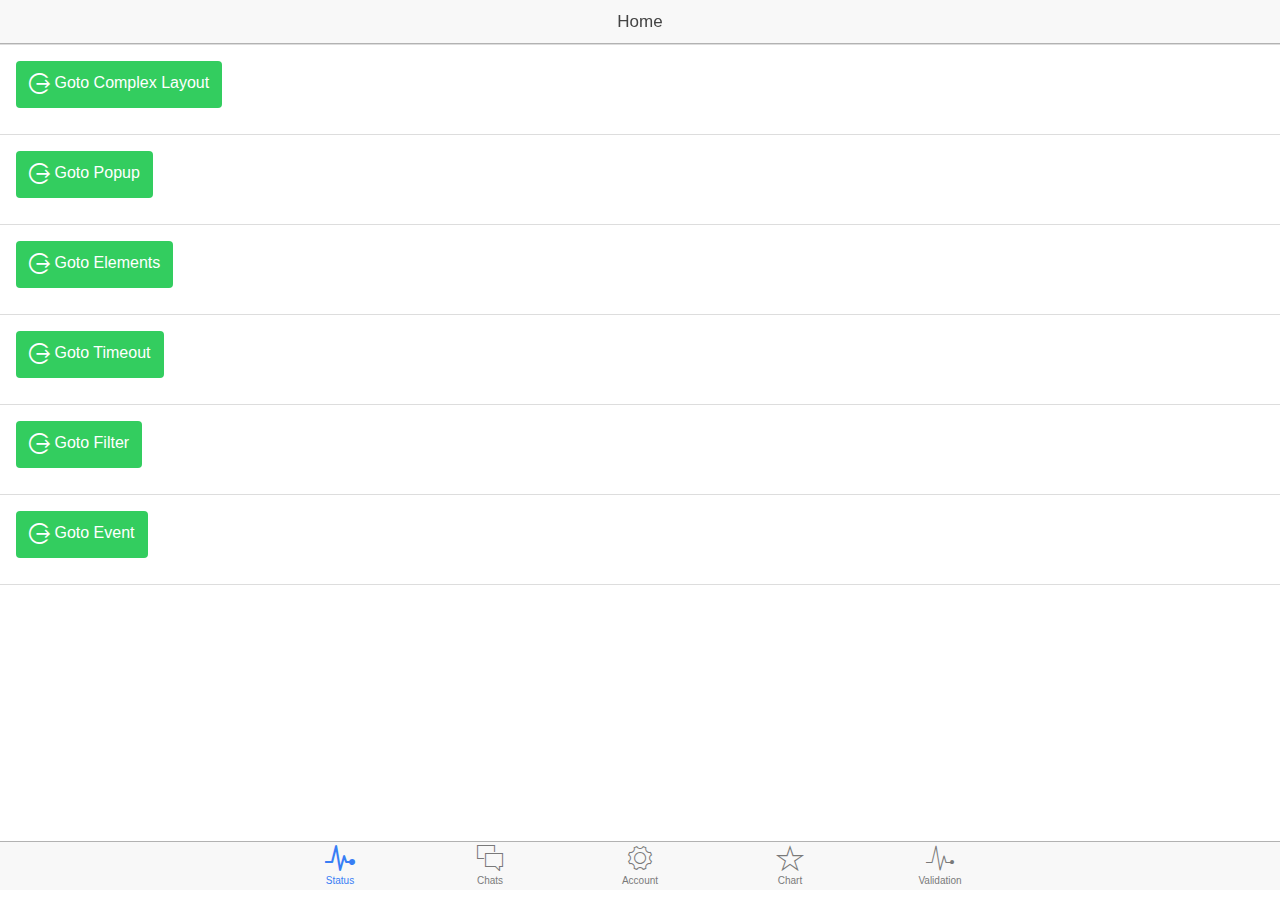
==== commit 7bf9954d: "21:33 04/25/2016 from mac webstorm add event bind" ====
--- a/www/index.html
+++ b/www/index.html
@@ -15,6 +15,7 @@
     <script src="practice/ionic/validation/angular-messages.min.js"></script>
     <link rel="stylesheet" href="practice/ionic/validation/main.css"/>
     <link rel="stylesheet" href="practice/ionic/layout/main.css"/>
+    <link rel="stylesheet" href="css/style.css"/>
     <!-- cordova script (this will be a 404 during development) -->
     <!--script src="cordova.js"></script-->
 
@@ -28,7 +29,10 @@
     <script src="practice/ionic/layout/controller.js"></script>
     <script src="practice/ionic/element/controller.js"></script>
     <script src="practice/ionic/timeout/controller.js"></script>
-    <script src="practice/ionic/filter/controller.js"></script>
+    <script src="practice/ionic/filter/factory.js"></script>
+    <script src="practice/ionic/filter/filter.js"></script>
+    <script src="practice/ionic/filter/factory.js"></script>
+    <script src="practice/ionic/event/controller.js"></script>
   </head>
   <body ng-app="starter">
     <!--
--- a/www/css/style.css
+++ b/www/css/style.css
@@ -1 +1,40 @@
 /* Empty. Add your own CSS if you like */
+
+.passcode-input {
+    width: 50px;
+    height: 50px;
+    border-radius: 5px;
+    font-size: 70px;
+    background-color: #fff;
+    margin: 0 auto;
+    color: #000000;
+    line-height: 40px;
+    text-align: center;
+    vertical-align: middle;
+}
+
+.bg-red {
+  background-color: red;
+}
+.bg-yellow {
+  background-color: yellow;
+}
+
+.lg-1 {
+  border:0px;
+  width: auto;
+}
+
+
+.fs1{
+  margin: 5px 5px 0px 10px;
+  background-color: rgba(217,217,217,0.5);
+}
+
+div{
+  margin-bottom: 10px;
+}
+
+.width-90 {
+  width: 90%;
+}
--- a/www/css/style.css
+++ b/www/css/style.css
@@ -1 +1,40 @@
 /* Empty. Add your own CSS if you like */
+
+.passcode-input {
+    width: 50px;
+    height: 50px;
+    border-radius: 5px;
+    font-size: 70px;
+    background-color: #fff;
+    margin: 0 auto;
+    color: #000000;
+    line-height: 40px;
+    text-align: center;
+    vertical-align: middle;
+}
+
+.bg-red {
+  background-color: red;
+}
+.bg-yellow {
+  background-color: yellow;
+}
+
+.lg-1 {
+  border:0px;
+  width: auto;
+}
+
+
+.fs1{
+  margin: 5px 5px 0px 10px;
+  background-color: rgba(217,217,217,0.5);
+}
+
+div{
+  margin-bottom: 10px;
+}
+
+.width-90 {
+  width: 90%;
+}
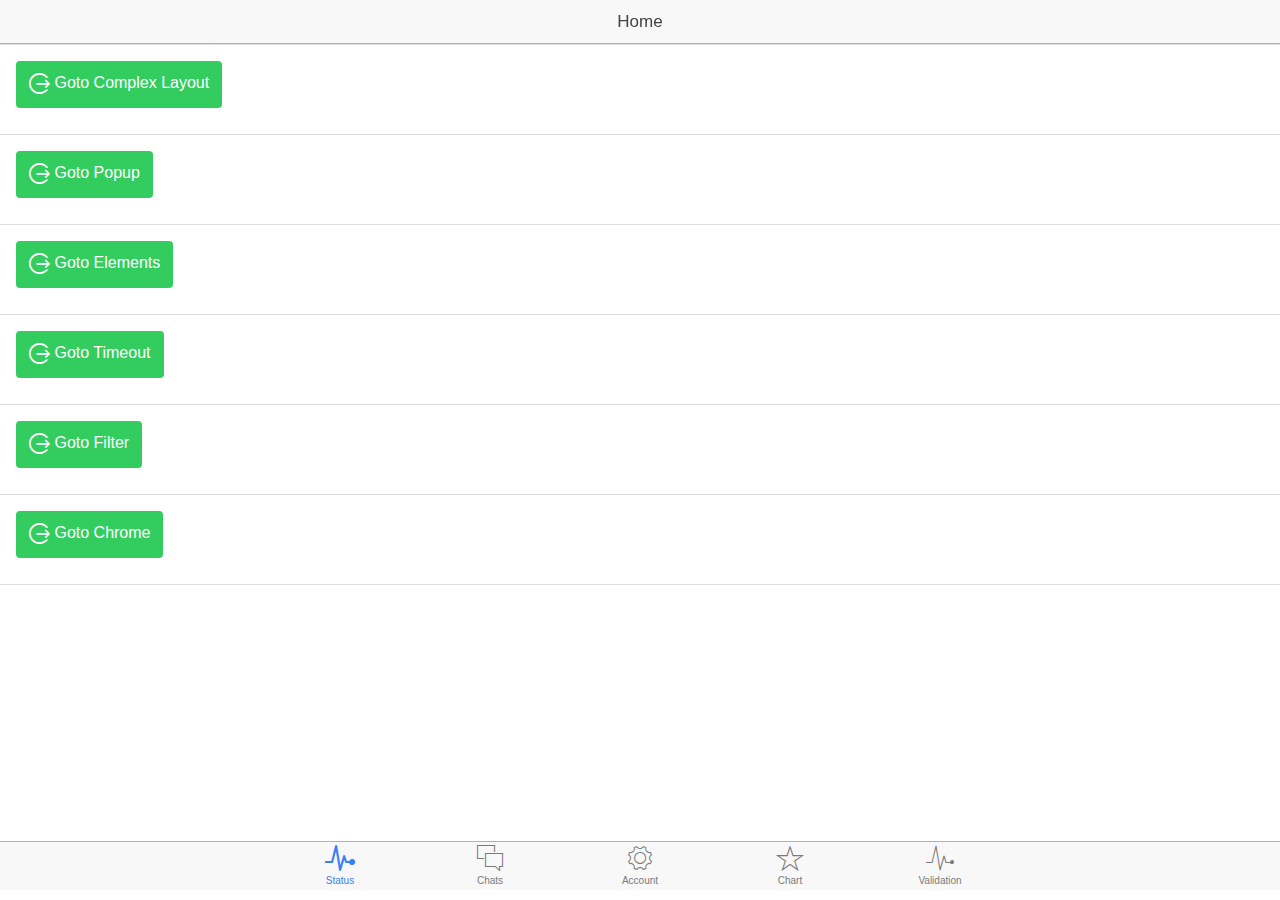
==== commit 2d19520a: "22:59 04/17/2016 from webstorm E430 add filter" ====
--- a/www/index.html
+++ b/www/index.html
@@ -22,17 +22,20 @@
     <!-- your app's js -->
     <script src="js/app.js"></script>
     <script src="js/controllers.js"></script>
+    <script src="js/factories.js"></script>
     <script src="js/services.js"></script>
+    <script src="js/directive.js"></script>
     <script src="home/service.js"></script>
     <script src="home/controller.js"></script>
+      <script src="practice/ionic/chrome_developer_tools/services.js"></script>
     <script src="practice/ionic/popup/controller.js"></script>
     <script src="practice/ionic/layout/controller.js"></script>
     <script src="practice/ionic/element/controller.js"></script>
     <script src="practice/ionic/timeout/controller.js"></script>
-    <script src="practice/ionic/filter/factory.js"></script>
+    <script src="practice/ionic/filter/controller.js"></script>
     <script src="practice/ionic/filter/filter.js"></script>
     <script src="practice/ionic/filter/factory.js"></script>
-    <script src="practice/ionic/event/controller.js"></script>
+    <script src="practice/ionic/chrome_developer_tools/controller.js"></script>
   </head>
   <body ng-app="starter">
     <!--
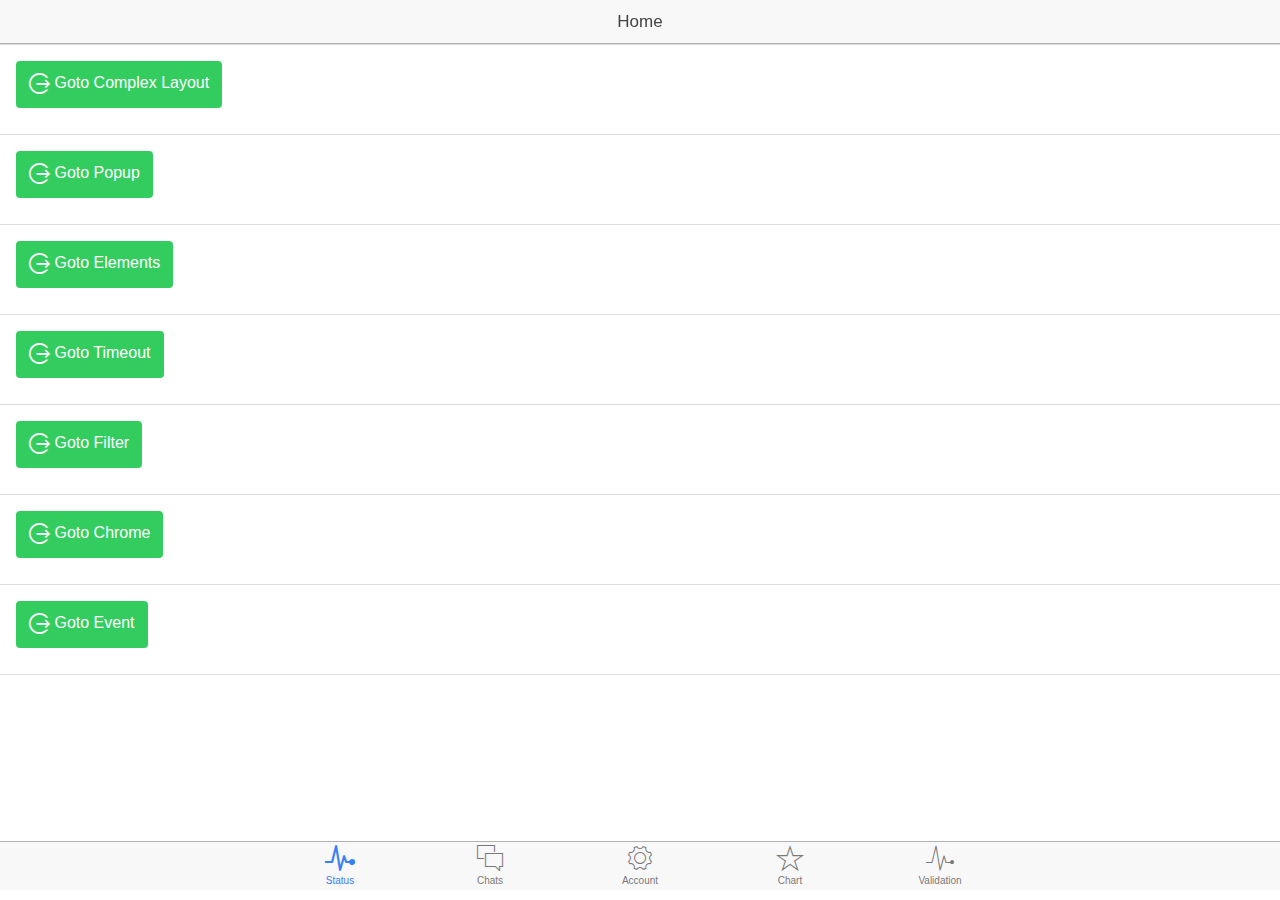
==== commit 12a2ea8c: "Merge remote-tracking branch 'origin/master'" ====
--- a/www/index.html
+++ b/www/index.html
@@ -24,7 +24,6 @@
     <script src="js/controllers.js"></script>
     <script src="js/factories.js"></script>
     <script src="js/services.js"></script>
-    <script src="js/directive.js"></script>
     <script src="home/service.js"></script>
     <script src="home/controller.js"></script>
       <script src="practice/ionic/chrome_developer_tools/services.js"></script>
@@ -36,6 +35,7 @@
     <script src="practice/ionic/filter/filter.js"></script>
     <script src="practice/ionic/filter/factory.js"></script>
     <script src="practice/ionic/chrome_developer_tools/controller.js"></script>
+      <script src="practice/ionic/event/controller.js"></script>
   </head>
   <body ng-app="starter">
     <!--
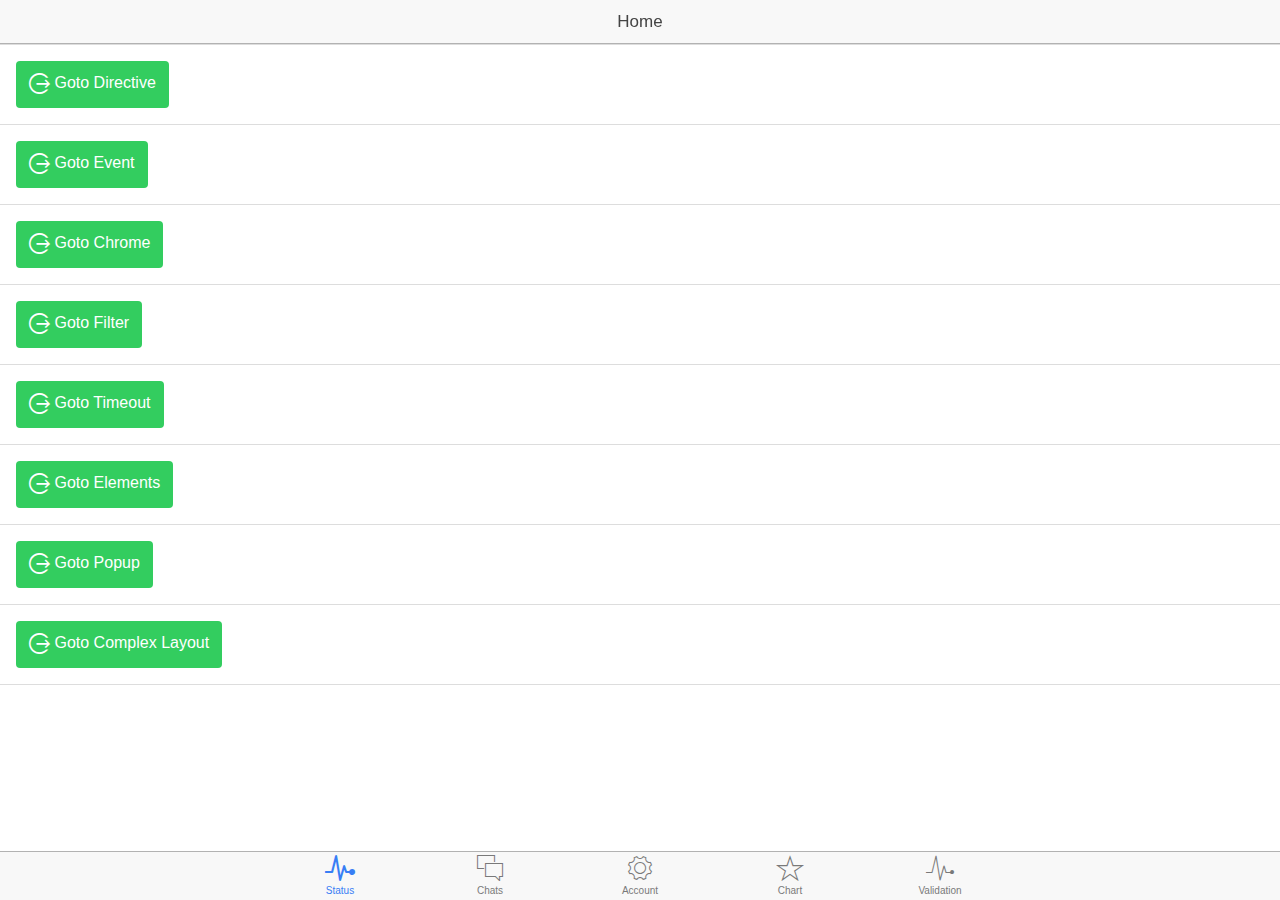
==== commit d9aa070b: "3:06 PM 4/27/2016 from mac" ====
--- a/www/index.html
+++ b/www/index.html
@@ -26,16 +26,19 @@
     <script src="js/services.js"></script>
     <script src="home/service.js"></script>
     <script src="home/controller.js"></script>
-      <script src="practice/ionic/chrome_developer_tools/services.js"></script>
+    <script src="practice/ionic/chrome_developer_tools/services.js"></script>
     <script src="practice/ionic/popup/controller.js"></script>
     <script src="practice/ionic/layout/controller.js"></script>
     <script src="practice/ionic/element/controller.js"></script>
     <script src="practice/ionic/timeout/controller.js"></script>
     <script src="practice/ionic/filter/controller.js"></script>
+    <script src="practice/ionic/filter/factory.js"></script>
     <script src="practice/ionic/filter/filter.js"></script>
-    <script src="practice/ionic/filter/factory.js"></script>
     <script src="practice/ionic/chrome_developer_tools/controller.js"></script>
-      <script src="practice/ionic/event/controller.js"></script>
+    <script src="practice/ionic/chrome_developer_tools/services.js"></script>
+    <script src="practice/ionic/event/controller.js"></script>
+    <script src="practice/ionic/directive/controller.js"></script>
+    <script src="practice/ionic/directive/directive.js"></script>
   </head>
   <body ng-app="starter">
     <!--
--- a/www/css/style.css
+++ b/www/css/style.css
@@ -20,7 +20,7 @@
   background-color: yellow;
 }
 
-.lg-1 {
+.lg1 {
   border:0px;
   width: auto;
 }
@@ -31,7 +31,8 @@
   background-color: rgba(217,217,217,0.5);
 }
 
-div{
+.fs1 div{
+  background-color: lemonchiffon;
   margin-bottom: 10px;
 }
 
--- a/www/css/style.css
+++ b/www/css/style.css
@@ -20,7 +20,7 @@
   background-color: yellow;
 }
 
-.lg-1 {
+.lg1 {
   border:0px;
   width: auto;
 }
@@ -31,7 +31,8 @@
   background-color: rgba(217,217,217,0.5);
 }
 
-div{
+.fs1 div{
+  background-color: lemonchiffon;
   margin-bottom: 10px;
 }
 
